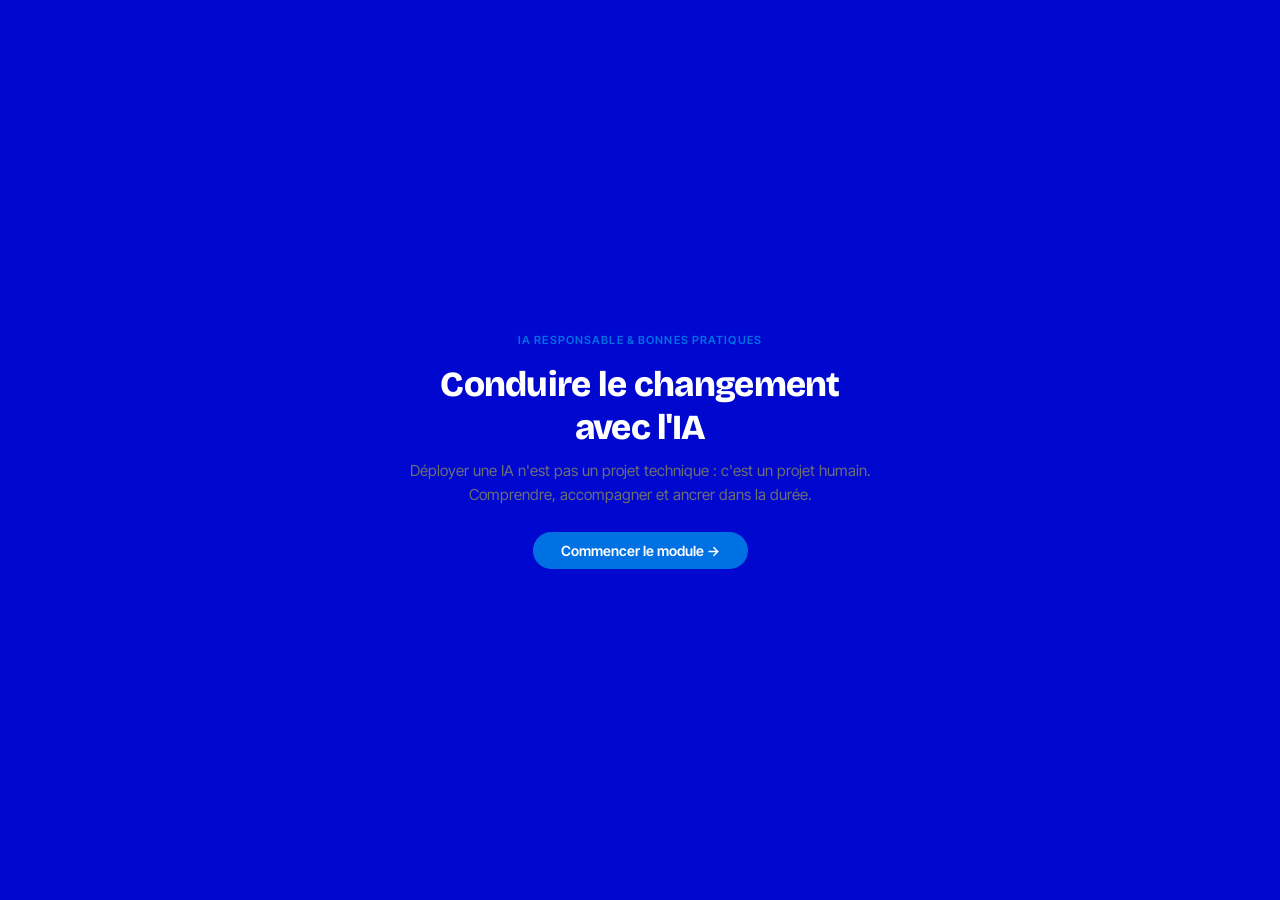
==== changement/index.html @ 63dcf9ad "feat: scénarios interactifs étape 4 dans les 9 modules" ====
<!DOCTYPE html>
<html lang="fr"><head><meta charset="UTF-8"><meta name="viewport" content="width=device-width,initial-scale=1.0">
<title>Conduite du changement — IA Responsable</title>
<link rel="stylesheet" href="css/style.css">
<link rel="stylesheet" href="../_shared/scenario.css">
<link href="https://fonts.googleapis.com/css2?family=Bricolage+Grotesque:wght@400;500;600;700;800&family=Inter+Tight:wght@300;400;500;600;700&display=swap" rel="stylesheet">
</head><body>
<div class="cover-page" id="coverPage" style="background:#0008CF">

  <div class="cover-content" style="color:#fff">
    <div class="cover-subtitle">IA Responsable &amp; Bonnes Pratiques</div>
    <h1>Conduire le changement avec l'IA</h1>
    <p>Déployer une IA n'est pas un projet technique : c'est un projet humain. Comprendre, accompagner et ancrer dans la durée.</p>
    <button class="cover-start-btn" id="coverStartBtn">Commencer le module &#8594;</button>
  </div>
</div>
<div class="course-layout">
<aside class="sidebar" role="navigation" style="display:none"></aside>
<main class="main-content">
<div class="step-container active" id="step-0">
  <div class="step-hero">
    <div class="step-number">Étape 1 sur 7</div>
    <h2>Introduction</h2>
    <p class="hero-subtitle">70 % des projets de transformation échouent à cause du facteur humain, pas de l'outil. L'IA n'échappe pas à la règle.</p>
  </div>
<div class="content-section" style="text-align:center"><div class="video-intro animate-in"><video controls playsinline style="max-width:100%;width:100%;border-radius:14px"><source src="intro.mp4" type="video/mp4"></video></div></div>
<div class="content-section">

  </div>
</div>
<div class="step-container" id="step-1">
  <div class="step-hero">
    <div class="step-number">Étape 2 sur 7</div>
    <h2>Impact d'un changement mal accompagné</h2>
    <p class="hero-subtitle">Sur l'adoption, l'engagement et le retour sur investissement.</p>
  </div>
<div class="content-section">
  <div class="animate-in"><p>Avant de déployer un outil d'IA dans une organisation, il est essentiel de comprendre les risques liés à un accompagnement insuffisant.</p></div>
  <div class="animate-in"><p>Ces risques, souvent invisibles au démarrage, ont des <strong>conséquences concrètes</strong> sur trois dimensions :</p>
  <ol>
    <li><strong>Résistance</strong> &rarr; Les équipes perçoivent l'IA comme une menace pour leur métier et adoptent un refus passif.</li>
    <li><strong>Change fatigue</strong> &rarr; Après plusieurs transformations successives, l'engagement chute et le cynisme s'installe.</li>
    <li><strong>Adoption superficielle</strong> &rarr; L'outil est utilisé a minima, sans modifier les pratiques. Le ROI reste faible.</li>
  </ol></div>
  <div class="divider"></div>
  <div class="matching-container animate-in">
    <h4>Complétez les phrases</h4>
    <p style="font-size:.85rem;color:var(--text-muted)">Associez chaque dimension à une situation réelle observée dans le déploiement d'une IA en entreprise.</p>
    <div class="matching-grid">
      <div class="match-col match-left">
        <div class="match-item" role="button" tabindex="0" data-match="0">Résistance</div>
        <div class="match-item" role="button" tabindex="0" data-match="1">Change fatigue</div>
        <div class="match-item" role="button" tabindex="0" data-match="2">Adoption superficielle</div>
      </div>
      <div class="match-col match-right">
        <div class="match-item" role="button" tabindex="0" data-match="2">Une équipe utilise l'IA pour reformuler des e-mails, jamais pour analyser ou décider. Le ROI reste limité.</div>
        <div class="match-item" role="button" tabindex="0" data-match="0">Des techniciens à forte identité métier refusent silencieusement l'outil, qu'ils perçoivent comme une remise en cause de leur expertise.</div>
        <div class="match-item" role="button" tabindex="0" data-match="1">Après la réforme, le Covid et trois réorganisations, les agents accueillent le projet par « encore un truc, on verra dans six mois ».</div>
      </div>
    </div>
    <div class="dnd-feedback"></div>
  </div>


</div></div>
<div class="step-container" id="step-2">
  <div class="step-hero">
    <div class="step-number">Étape 3 sur 7</div>
    <h2>Le modèle ADKAR pour structurer l'accompagnement</h2>
    <p class="hero-subtitle">4 leviers pratiques pour conduire le changement et ancrer les usages de l'IA dans la durée.</p>
  </div>
<div class="content-section">
    <div class="flip-cards-grid animate-in">
      <div class="flip-card"><div class="flip-card-inner"><div class="flip-card-front"><h4>Awareness</h4><span class="flip-hint">Cliquez pour découvrir</span></div><div class="flip-card-back"><p>Expliquer le « pourquoi » avant le « comment ». Les équipes doivent comprendre la raison stratégique du déploiement et ce qui ne changera pas. Sans cette clarification, l'IA est perçue comme une menace.</p><span class="flip-hint">Cliquez pour fermer</span></div></div></div>
      <div class="flip-card"><div class="flip-card-inner"><div class="flip-card-front"><h4>Desire</h4><span class="flip-hint">Cliquez pour découvrir</span></div><div class="flip-card-back"><p>Créer l'envie en montrant les bénéfices individuels concrets par métier : gain de temps, aide au diagnostic, simplification documentaire. Sans envie, les agents contournent l'outil.</p><span class="flip-hint">Cliquez pour fermer</span></div></div></div>
      <div class="flip-card"><div class="flip-card-inner"><div class="flip-card-front"><h4>Knowledge</h4><span class="flip-hint">Cliquez pour découvrir</span></div><div class="flip-card-back"><p>Former aux bonnes pratiques de prompting, à la lecture critique des résultats et à la détection des hallucinations. Sans savoir-faire, les premiers résultats médiocres discréditent le projet.</p><span class="flip-hint">Cliquez pour fermer</span></div></div></div>
      <div class="flip-card"><div class="flip-card-inner"><div class="flip-card-front"><h4>Ability &amp; Reinforcement</h4><span class="flip-hint">Cliquez pour découvrir</span></div><div class="flip-card-back"><p>Passer de la formation à la pratique avec un support de proximité et un droit à l'erreur explicite. Puis ancrer les usages par des rituels de partage et la célébration des réussites. Sans renforcement, les anciens réflexes reviennent en quelques semaines.</p><span class="flip-hint">Cliquez pour fermer</span></div></div></div>
    </div>
<div class="animate-in"><div class="highlight-box"><strong>Conduire le changement ne demande pas d'expertise technique, mais une démarche structurée par quelques bonnes pratiques comme celles du modèle ADKAR.</strong></div></div>
</div></div>
<div class="step-container" id="step-3">
  <div class="step-hero">
    <div class="step-number">Étape 4 sur 7</div>
    <h2>Scénario : déployer un outil dans son équipe</h2>
    <p class="hero-subtitle">Six semaines après le lancement, l'usage chute. Que faites-vous ?</p>
  </div>
  <div class="content-section">
    <div class="scenario" data-scenario>
      <div class="scenario-context">
        <div class="scenario-persona-photo" style="background-image:url('../_shared/img/Karim.jpg')"></div>
        <div>
          <div class="scenario-persona-meta">Karim · Responsable d'équipe</div>
          <p>Six semaines après le déploiement d'un assistant IA dans votre équipe, le taux d'usage a chuté à 20 %. La formation initiale a bien eu lieu. Plusieurs collaborateurs disent « l'outil ne sert pas à mon métier ».</p>
        </div>
      </div>
      <p class="scenario-prompt">Quelle est votre première action ?</p>
      <div class="scenario-choices">
        <button type="button" class="scenario-choice" data-correct="false" data-feedback="<strong>Pas suffisant.</strong> Refaire la même formation alors qu'elle a déjà eu lieu ne résoudra rien. Le problème n'est pas la connaissance technique mais le sens : « à quoi ça me sert dans mon métier ? »."><span class="scenario-choice-letter">A</span><span>Reprogrammer une session de formation technique sur l'outil.</span></button>
        <button type="button" class="scenario-choice" data-correct="true" data-feedback="<strong>Bonne réponse.</strong> Quand l'usage chute après une formation, c'est rarement la « Knowledge » qui manque (modèle ADKAR), c'est le « Desire ». Aller chercher 3 cas d'usage très concrets et les rendre visibles est la meilleure façon de relancer l'envie."><span class="scenario-choice-letter">B</span><span>Identifier 3 cas d'usage concrets dans le quotidien de l'équipe et les partager comme exemples vécus.</span></button>
        <button type="button" class="scenario-choice" data-correct="false" data-feedback="<strong>Contre-productif.</strong> Imposer l'usage par injonction sans avoir traité la cause crée de la résistance. La conduite du changement passe par la conviction, pas par la contrainte."><span class="scenario-choice-letter">C</span><span>Imposer un usage minimum hebdomadaire et suivre les statistiques.</span></button>
      </div>
      <div class="scenario-feedback"></div>
    </div>
  </div>
</div>
<div class="step-container" id="step-4"><div class="step-hero"><div class="step-number">Étape 5 sur 7</div><h2>Quiz</h2><p class="hero-subtitle">Testez vos connaissances.</p></div><div class="content-section"><div class="quiz-container"><div class="quiz-score-bar animate-in"><span class="score-label">Score</span><div class="score-track"><div class="score-fill" style="width:0%"></div></div><span class="score-value" id="quizScoreVal">0%</span></div><div class="quiz-question animate-in"><div class="quiz-timer"><span>&#9201;</span><div class="quiz-timer-bar"><div class="quiz-timer-fill"></div></div></div><div class="question-number">Question 1 / 2</div><h4>Dans le modèle ADKAR, quel est le point de rupture le plus fréquent lors du déploiement d'une IA en entreprise ?</h4><div class="quiz-options"><div class="quiz-option" role="button" tabindex="0" data-correct="false"><span class="option-letter">A</span><span>Awareness — les équipes ne savent pas que l'outil existe</span></div><div class="quiz-option" role="button" tabindex="0" data-correct="true"><span class="option-letter">B</span><span>Desire — les équipes comprennent mais ne veulent pas changer</span></div><div class="quiz-option" role="button" tabindex="0" data-correct="false"><span class="option-letter">C</span><span>Knowledge — les équipes manquent de formation technique</span></div></div><button class="quiz-validate-btn" disabled>Valider</button><div class="quiz-feedback" data-correct-text="Exact. Les organisations communiquent souvent sur l'existence de l'outil mais échouent à créer l'envie individuelle." data-incorrect-text="La bonne réponse est Desire. Les équipes comprennent le projet mais ne voient pas de bénéfice personnel à changer."></div></div><div class="quiz-question animate-in"><div class="quiz-timer"><span>&#9201;</span><div class="quiz-timer-bar"><div class="quiz-timer-fill"></div></div></div><div class="question-number">Question 2 / 2</div><h4>Une organisation a vécu plusieurs transformations majeures en peu d'années. Quel phénomène doit-elle anticiper en priorité avant de déployer l'IA ?</h4><div class="quiz-options"><div class="quiz-option" role="button" tabindex="0" data-correct="false"><span class="option-letter">A</span><span>L'effet de halo — les succès passés faciliteront l'adoption</span></div><div class="quiz-option" role="button" tabindex="0" data-correct="true"><span class="option-letter">B</span><span>La change fatigue — l'engagement sera plus faible que prévu</span></div><div class="quiz-option" role="button" tabindex="0" data-correct="false"><span class="option-letter">C</span><span>Le biais de confirmation — les équipes ne verront que les défauts de l'IA</span></div></div><button class="quiz-validate-btn" disabled>Valider</button><div class="quiz-feedback" data-correct-text="Exact. Les études montrent une baisse d'engagement de 38 % après 3+ transformations." data-incorrect-text="Réponse B. La change fatigue installe un cynisme défensif qui rend chaque projet suivant plus difficile."></div></div><div class="quiz-retry-msg" style="display:none"><p>Score insuffisant.</p><button class="quiz-retry-btn quiz-validate-btn">Revoir</button></div></div></div></div><div class="step-container" id="step-5"><div class="step-hero"><div class="step-number">Étape 6 sur 7</div><h2>Synthèse</h2><p class="hero-subtitle">Ce que vous avez appris.</p></div><div class="content-section"><div class="animate-in"><div class="progress-circle-wrap"><div class="progress-circle"><svg width="180" height="180" viewBox="0 0 180 180"><circle class="bg" cx="90" cy="90" r="78"/><circle class="fg-stroke" cx="90" cy="90" r="78" stroke-dasharray="490.09" stroke-dashoffset="490.09"/></svg><div class="circle-text">—</div></div></div></div><div class="animate-in"><div class="highlight-box"><strong>Félicitations &#127881; ! Vous avez exploré les leviers d'une conduite du changement réussie autour de l'IA et les pièges les plus fréquents à éviter.</strong></div></div><div class="animate-in"><h3>Vous avez appris à :</h3><ol class="numbered-list"><li><span><strong>Identifier les principaux risques</strong> liés à un déploiement IA mal accompagné : résistance silencieuse, change fatigue post-transformations, adoption superficielle qui plafonne le ROI.</span></li><li><span><strong>Mobiliser le modèle ADKAR</strong> (Awareness, Desire, Knowledge, Ability, Reinforcement) pour structurer l'accompagnement et traiter chaque point de rupture spécifique.</span></li><li><span><strong>Distinguer les niveaux de changement</strong> — adoption, adaptation, transformation — et comprendre pourquoi rester au stade de l'adoption limite mécaniquement la valeur générée par l'IA.</span></li></ol></div><div class="animate-in"><p>Ces leviers vous permettent de déployer l'IA de manière <strong>plus durable, plus inclusive et mieux ancrée</strong> dans les pratiques quotidiennes, tout en réduisant les risques d'échec liés au facteur humain.</p></div></div></div><div class="step-container" id="step-6"><div class="step-hero"><div class="step-number">Étape 7 sur 7</div><h2>Félicitations !</h2><p class="hero-subtitle">Module terminé.</p></div><div class="step-celebration"><div class="celebration-grid" id="celebGrid"></div><div class="celebration-content"><div class="badge-icon">&#9878;</div><h2>Félicitations !</h2><p>Vous avez terminé le module <strong>Conduite du changement</strong></p><p class="celebration-sub">Appliquez ces bonnes pratiques au quotidien.</p><div class="badge-message"></div></div></div></div><div class="step-navigation"><div class="nav-progress"><div class="progress-bar-bg"><div class="progress-bar-fill"></div></div></div><div class="nav-row"><button class="nav-btn" id="prevBtn" disabled>&#9650;</button><div class="breadcrumb" id="breadcrumb"><span class="breadcrumb-item"><span class="breadcrumb-link active" data-step="0"><span class="step-num">1</span></span></span><span class="breadcrumb-item"><span class="breadcrumb-link" data-step="1"><span class="step-num">2</span></span></span><span class="breadcrumb-item"><span class="breadcrumb-link" data-step="2"><span class="step-num">3</span></span></span><span class="breadcrumb-item"><span class="breadcrumb-link" data-step="3"><span class="step-num">4</span></span></span><span class="breadcrumb-item"><span class="breadcrumb-link" data-step="4"><span class="step-num">5</span></span></span><span class="breadcrumb-item"><span class="breadcrumb-link" data-step="5"><span class="step-num">6</span></span></span><span class="breadcrumb-item"><span class="breadcrumb-link" data-step="6"><span class="step-num">7</span></span></span></div><button class="nav-btn primary" id="nextBtn">&#9660;</button></div></div></main></div><script src="js/scorm.js"></script><script src="js/app.js"></script><script src="../_shared/scenario.js"></script></body></html>
---- changement/css/style.css ----
:root{--brand:#0071e3;--brand-hover:#0077ED;--brand-light:rgba(0,113,227,0.04);--text-primary:#1d1d1f;--text-secondary:#6e6e73;--text-muted:#86868b;--bg:#f5f5f7;--bg-white:#fbfbfd;--border:rgba(0,0,0,0.06);--glass:rgba(255,255,255,0.7);--blur:24px;--success:#34c759;--warning:#ff9f0a;--danger:#ff3b30;--r:14px;--rs:10px;--pill:980px;--tr:0.35s ease}
*,*::before,*::after{box-sizing:border-box;margin:0;padding:0}
html{scroll-behavior:smooth}
body{font-family:"Inter Tight",-apple-system,system-ui,sans-serif;background:var(--bg-white);color:var(--text-primary);line-height:1.7;font-size:15px;-webkit-font-smoothing:antialiased}
h1,h2,h3,h4{font-family:"Bricolage Grotesque",system-ui,sans-serif;line-height:1.2;letter-spacing:-0.02em}
@keyframes fadeIn{from{opacity:0;transform:translateY(8px)}to{opacity:1;transform:translateY(0)}}
@keyframes conic-spin{to{transform:rotate(360deg)}}
@keyframes shimmer{0%{background-position:200% 0}100%{background-position:-200% 0}}
@keyframes bounce-down{0%,100%{transform:translateY(0)}50%{transform:translateY(6px)}}
@keyframes pixel-fade{0%{opacity:0}30%{opacity:.8}100%{opacity:0}}
@keyframes shake{25%{transform:translateX(-4px)}75%{transform:translateX(4px)}}

/* COVER */
.cover-page{position:fixed;inset:0;z-index:9999;display:flex;align-items:center;justify-content:center;background:var(--bg-white);transition:opacity .5s ease}
.cover-grid{position:absolute;inset:0;display:grid;gap:1px;pointer-events:none}
.cover-grid .pixel{border:.5px solid var(--border);pointer-events:auto;transition:background .3s,opacity .5s}
.cover-content{position:relative;z-index:20;text-align:center;max-width:560px;padding:40px}
.cover-subtitle{font-size:.7rem;text-transform:uppercase;letter-spacing:.1em;color:var(--brand);font-weight:600;margin-bottom:14px}
.cover-content h1{font-size:2.2rem;font-weight:800;margin-bottom:10px}
.cover-content p{font-size:.95rem;color:var(--text-secondary);margin-bottom:24px;line-height:1.6}
.cover-start-btn,.step-next-btn,.quiz-validate-btn,.nav-btn.primary,.dnd-check-btn{display:inline-flex;align-items:center;gap:6px;padding:10px 28px;background:var(--brand);color:#fff;border:none;border-radius:var(--pill);font-size:.88rem;font-weight:600;cursor:pointer;transition:all var(--tr);position:relative;overflow:hidden;font-family:"Inter Tight",sans-serif}
.cover-start-btn:hover,.step-next-btn:hover,.quiz-validate-btn:hover,.nav-btn.primary:hover{background:var(--brand-hover);transform:translateY(-1px);box-shadow:0 6px 20px rgba(0,113,227,.2)}
.cover-start-btn::before,.step-next-btn::before,.nav-btn.primary::before{content:"";position:absolute;top:-150%;left:0;right:0;height:400%;background:conic-gradient(transparent 200deg,rgba(255,255,255,.4));animation:conic-spin 4s linear infinite;z-index:-2}
.cover-start-btn::after,.step-next-btn::after,.nav-btn.primary::after{content:"";position:absolute;inset:1.5px;background:var(--brand);border-radius:var(--pill);z-index:-1}
.cover-start-btn:hover::after,.step-next-btn:hover::after,.nav-btn.primary:hover::after{background:var(--brand-hover)}
.quiz-validate-btn:disabled,.dnd-check-btn:disabled{opacity:.3;cursor:not-allowed;transform:none}

/* SIDEBAR NAV */
.step-navigation{position:fixed;top:0;left:0;bottom:0;width:64px;z-index:500;background:var(--glass);backdrop-filter:saturate(180%) blur(var(--blur));-webkit-backdrop-filter:saturate(180%) blur(var(--blur));border-right:.5px solid var(--border);display:flex;flex-direction:column;align-items:center}
.nav-progress{width:3px;flex:0 0 auto;background:rgba(0,0,0,.03);margin:0 auto}
.nav-progress .progress-bar-bg{width:3px;height:100%;background:transparent;overflow:hidden}
.nav-progress .progress-bar-fill,.progress-bar-fill{width:100%;background:linear-gradient(180deg,#7B2FFF,#0071e3,#5ac8fa);background-size:100% 200%;animation:shimmer 3s ease infinite;transition:height .6s ease}
.nav-row{display:flex;flex-direction:column;align-items:center;gap:12px;padding:16px 0;flex:1;justify-content:center;width:100%}
.nav-btn{display:inline-flex;align-items:center;justify-content:center;width:30px;height:30px;padding:0;border:.5px solid var(--border);background:#fff;color:var(--text-primary);border-radius:50%;font-size:.7rem;font-weight:600;cursor:pointer;transition:all var(--tr);flex-shrink:0;overflow:hidden;text-overflow:clip;white-space:nowrap}
.nav-btn:hover{border-color:var(--brand);color:var(--brand)}
.nav-btn:disabled{opacity:.3;cursor:not-allowed}
.breadcrumb{display:flex;flex-direction:column;align-items:center;gap:6px;overflow:visible;flex-shrink:0}
.breadcrumb-link{display:inline-flex;align-items:center;justify-content:center;padding:0;border-radius:50%;font-size:0;cursor:pointer;transition:all var(--tr);border:none}
.breadcrumb-link:hover .step-num{border-color:var(--brand);color:var(--brand);transform:scale(1.1)}
.breadcrumb-link .step-num{width:32px;height:32px;border-radius:50%;background:#fff;border:1.5px solid rgba(0,0,0,.1);display:inline-flex;align-items:center;justify-content:center;font-size:.72rem;font-weight:700;color:var(--text-muted);transition:all var(--tr)}
.breadcrumb-link.current .step-num{background:var(--brand);color:#fff;border-color:var(--brand);box-shadow:0 2px 8px rgba(0,113,227,.25)}
.breadcrumb-link.completed .step-num{background:var(--success);color:#fff;border-color:var(--success)}
.breadcrumb-link .step-label{display:none}
.breadcrumb-chevron{display:none}
.step-indicator{display:none}

/* MAIN CONTENT */
.sidebar{display:none}
.mobile-toggle{display:none}
.main-content{position:relative;margin:0 auto;max-width:800px;padding:20px 20px 20px 84px}
/* Slider one-step-at-a-time */
.step-container{
  display:none;flex-direction:column;justify-content:flex-start;align-items:center;
  padding:80px 20px 40px;
  opacity:0;
}
.step-container.active{
  display:flex;
  opacity:1;
  animation:slideInUp .4s ease both;
}
.step-container.slide-out{
  display:flex;
  flex-direction:column;
  justify-content:flex-start;
  align-items:center;
  position:fixed;
  top:0;left:0;right:0;bottom:0;
  z-index:600;
  pointer-events:none;
  padding:80px 20px 40px;
  background:var(--bg-white);
  animation:slideOutUp .3s ease both;
}
.step-container .step-hero{width:100%;max-width:680px}
.step-container .content-section{width:100%;max-width:680px}
@keyframes slideInUp{
  from{transform:translateY(50px);opacity:0}
  to{transform:translateY(0);opacity:1}
}
@keyframes slideOutUp{
  from{transform:translateY(0);opacity:1}
  to{transform:translateY(-50px);opacity:0}
}
.step-hero{text-align:center;padding:40px 24px 28px;border-bottom:.5px solid var(--border)}
.step-hero .step-number{font-size:.65rem;text-transform:uppercase;letter-spacing:.12em;color:var(--brand);font-weight:600;margin-bottom:6px}
.step-hero h2{font-size:1.6rem;font-weight:800;margin-bottom:8px}
.step-hero .hero-subtitle{font-size:.9rem;color:var(--text-secondary);max-width:540px;margin:0 auto;line-height:1.6}
.content-section{padding:24px 0;max-width:680px;margin:0 auto}
.content-section h3{font-size:1.15rem;font-weight:700;margin-bottom:10px}
.content-section h4{font-size:.95rem;font-weight:600;margin-bottom:6px;margin-top:18px}
.content-section p{margin-bottom:8px;color:var(--text-secondary);font-size:.87rem;line-height:1.75}
.content-section ul,.content-section ol{margin:6px 0 10px 16px}
.content-section li{margin-bottom:4px;color:var(--text-secondary);font-size:.87rem}
.content-section strong{color:var(--text-primary)}
.animate-in{opacity:0;transform:translateY(12px);transition:opacity .5s ease,transform .5s ease}
.divider{height:.5px;background:var(--border);margin:20px 0}

/* HIGHLIGHT BOX */
.highlight-box{border:.5px solid var(--border);background:#fff;padding:16px 18px;border-radius:var(--r);margin:14px 0}
.highlight-box.warning{background:rgba(255,159,10,.04);border-color:rgba(255,159,10,.1)}
.highlight-box.danger{background:rgba(255,59,48,.04);border-color:rgba(255,59,48,.1)}
.highlight-box.success{background:rgba(52,199,89,.04);border-color:rgba(52,199,89,.1)}
.highlight-box strong{display:block;margin-bottom:4px;font-size:.9rem}

/* COUNTERS */
.counter-row{display:flex;gap:10px;flex-wrap:wrap;margin:16px 0}
.counter-box{background:var(--glass);backdrop-filter:blur(16px);border-radius:var(--r);padding:20px 16px;text-align:center;flex:1;min-width:120px;position:relative;overflow:hidden}
.counter-box::before{content:"";position:absolute;inset:0;border-radius:var(--r);padding:1.5px;background:linear-gradient(90deg,var(--brand),rgba(255,255,255,.06),#5ac8fa);background-size:220% 220%;animation:shimmer 4s linear infinite;-webkit-mask:linear-gradient(#fff 0 0) content-box,linear-gradient(#fff 0 0);-webkit-mask-composite:xor;mask-composite:exclude;pointer-events:none}
.counter-num{font-family:"Bricolage Grotesque",sans-serif;font-size:1.8rem;font-weight:800;display:block;position:relative}
.counter-label{font-size:.7rem;color:var(--text-muted);margin-top:2px;font-weight:500;position:relative}

/* ACCORDION (FAQ toggle) */
.accordion{margin:14px 0;border-top:.5px solid var(--border)}
.accordion-item{border:none;border-bottom:.5px solid var(--border);background:transparent;border-radius:0;margin:0}
.accordion-header{padding:14px 0;cursor:pointer;display:flex;align-items:center;justify-content:space-between;font-weight:600;font-size:.88rem;gap:12px}
.accordion-header .icon{font-size:1.1rem;font-weight:300;color:var(--text-muted);transition:transform .3s ease}
.accordion-item.open .accordion-header .icon{transform:rotate(45deg);color:var(--brand)}
.accordion-body{max-height:0;overflow:hidden;transition:max-height .4s ease,opacity .3s ease;opacity:0}
.accordion-item.open .accordion-body{max-height:2000px;opacity:1}
.accordion-body-inner{padding:0 0 14px;font-size:.85rem;color:var(--text-secondary);line-height:1.75}

/* FLIP CARDS */
.flip-cards-grid{display:grid;grid-template-columns:repeat(auto-fit,minmax(220px,1fr));gap:14px;margin:18px 0}
.flip-card{cursor:pointer;border-radius:var(--r);overflow:hidden;transition:transform .2s ease,box-shadow .2s ease;min-height:160px}
.flip-card:hover{transform:translateY(-2px);box-shadow:0 8px 30px rgba(0,0,0,0.08)}
.flip-card-inner{width:100%;height:100%}
.flip-card-front{background:var(--brand);color:#fff;border-radius:var(--r);display:flex;flex-direction:column;align-items:center;justify-content:center;padding:24px 20px;text-align:center;min-height:160px}
.flip-card-front h4{font-size:.95rem;font-weight:700;margin-bottom:6px;color:#fff;line-height:1.3}
.flip-card-front .flip-hint{font-size:.7rem;opacity:.7;margin-top:10px;color:#fff}
.flip-card:nth-child(2) .flip-card-front{background:#5856d6}
.flip-card:nth-child(3) .flip-card-front{background:#34c759}
.flip-card:nth-child(4) .flip-card-front{background:#ff9f0a}
.flip-card:nth-child(5) .flip-card-front{background:#ff375f}
.flip-card:nth-child(6) .flip-card-front{background:#30b0c7}
.flip-card-back{background:#fff;border:1px solid rgba(0,0,0,0.06);border-radius:var(--r);padding:22px 20px;text-align:left;cursor:pointer;display:none;min-height:160px}
.flip-card-back h4{font-size:.88rem;font-weight:700;margin-bottom:8px;color:var(--text-primary);width:100%}
.flip-card-back p{font-size:.84rem;line-height:1.7;color:var(--text-secondary)}
.flip-card-back .flip-hint{font-size:.68rem;color:var(--brand);margin-top:12px;font-weight:500}

/* TABS */
.tabs-container{margin:14px 0}
.tabs-header{display:flex;border-bottom:.5px solid var(--border);overflow-x:auto}
.tab-btn{padding:8px 14px;background:none;border:none;border-bottom:2px solid transparent;cursor:pointer;font-size:.78rem;font-weight:600;color:var(--text-muted);transition:all var(--tr);white-space:nowrap;margin-bottom:-.5px}
.tab-btn:hover{color:var(--text-primary)}
.tab-btn.active{color:var(--brand);border-bottom-color:var(--brand)}
.tab-panel{display:none;padding:14px 0;animation:fadeIn .3s ease}
.tab-panel.active{display:block}

/* DND */
.dnd-container{margin:14px 0}
.dnd-sources{display:flex;flex-wrap:wrap;gap:6px;margin:10px 0}
.dnd-item{padding:7px 12px;background:#fff;border:.5px solid var(--border);border-radius:var(--rs);cursor:grab;font-size:.82rem;font-weight:500;transition:all var(--tr);user-select:none}
.dnd-item:hover{border-color:var(--brand)}
.dnd-targets{display:grid;grid-template-columns:1fr 1fr;gap:8px;margin:10px 0}
.dnd-zone{min-height:70px;border:1px dashed var(--border);border-radius:var(--r);padding:10px;background:rgba(0,0,0,.01)}
.dnd-zone h4{font-size:.72rem;color:var(--text-muted);margin:0 0 4px;font-weight:600}
.dnd-feedback{margin-top:8px;padding:8px 12px;border-radius:var(--rs);font-size:.82rem;display:none}

/* MATCHING */
.matching-container{margin:14px 0}
.matching-grid{display:flex;gap:16px;align-items:stretch;width:100%}
.match-col{display:flex;flex-direction:column;gap:6px;flex:1;min-width:0}
.match-item{padding:8px 10px;background:#fff;border:.5px solid var(--border);border-radius:var(--rs);cursor:pointer;font-size:.8rem;transition:all var(--tr);word-break:normal;white-space:normal;line-height:1.4}
.match-item:hover{border-color:var(--brand)}
.match-item.matched{border-color:var(--success);background:rgba(52,199,89,.04)}
.match-item.wrong{border-color:var(--danger);animation:shake .3s ease}
.match-lines{display:none}
.match-line{width:1px;height:12px;background:var(--border)}

/* SCENARIO */
.scenario-container{margin:14px 0}
.scenario-card{background:#fff;border:.5px solid var(--border);border-radius:var(--r);padding:20px}
.scenario-context{color:var(--text-secondary);margin-bottom:10px;padding:10px 12px;background:var(--bg);border-radius:var(--rs);font-size:.85rem;line-height:1.7;border-left:2px solid var(--brand)}
.scenario-card h4{margin-top:0;font-size:.92rem}
.scenario-choices{display:flex;flex-direction:column;gap:5px;margin:10px 0}
.scenario-choice{padding:10px 12px;background:var(--bg);border:.5px solid var(--border);border-radius:var(--rs);cursor:pointer;font-size:.85rem;transition:all var(--tr)}
.scenario-choice:hover{border-color:var(--brand)}
.scenario-result{display:none;padding:10px 14px;border-radius:var(--rs);margin-top:10px;font-size:.85rem;line-height:1.6}

/* SLIDER */
.slider-container{margin:14px 0}
.slider-container input[type=range]{width:100%;-webkit-appearance:none;height:4px;border-radius:2px;background:rgba(0,0,0,.06);outline:none}
.slider-container input[type=range]::-webkit-slider-thumb{-webkit-appearance:none;width:18px;height:18px;border-radius:50%;background:#fff;cursor:pointer;box-shadow:0 1px 3px rgba(0,0,0,.15),0 0 0 1px rgba(0,0,0,.04)}
.slider-labels{display:flex;justify-content:space-between;font-size:.65rem;color:var(--text-muted);margin-top:2px}
.slider-value{text-align:center;font-size:1rem;font-weight:700;margin:4px 0}

/* QUIZ */
.quiz-container{margin:16px 0}
.quiz-question{background:#fff;border:.5px solid var(--border);border-radius:var(--r);padding:20px;margin-bottom:12px}
.quiz-question h4{font-size:.92rem;font-weight:700;margin:0 0 10px}
.quiz-question .question-number{font-size:.62rem;text-transform:uppercase;letter-spacing:.08em;color:var(--brand);font-weight:600;margin-bottom:4px}
.quiz-options{display:flex;flex-direction:column;gap:5px}
.quiz-option{display:flex;align-items:center;gap:8px;padding:9px 12px;background:var(--bg);border:.5px solid var(--border);border-radius:var(--rs);cursor:pointer;font-size:.85rem;transition:all var(--tr)}
.quiz-option:hover{border-color:var(--brand)}
.option-letter{width:24px;height:24px;border-radius:50%;background:rgba(0,0,0,.04);display:flex;align-items:center;justify-content:center;font-weight:700;font-size:.7rem;flex-shrink:0;color:var(--text-muted)}
.quiz-feedback{display:none;margin-top:8px;padding:8px 12px;border-radius:var(--rs);font-size:.82rem;line-height:1.6}
.quiz-timer{display:flex;align-items:center;gap:6px;margin-bottom:6px;font-size:.7rem;color:var(--text-muted)}
.quiz-timer-bar{flex:1;height:2px;background:rgba(0,0,0,.04);border-radius:1px;overflow:hidden}
.quiz-timer-fill{height:100%;background:var(--brand);transition:width .1s linear}
.quiz-score-bar{margin:14px 0;padding:10px 14px;background:#fff;border:.5px solid var(--border);border-radius:var(--rs);display:flex;align-items:center;gap:10px}
.quiz-score-bar .score-label{font-size:.78rem;font-weight:600;white-space:nowrap}
.quiz-score-bar .score-track{flex:1;height:6px;background:rgba(0,0,0,.04);border-radius:3px;overflow:hidden}
.quiz-score-bar .score-fill{height:100%;background:var(--success);border-radius:3px;transition:width .4s ease}
.quiz-score-bar .score-value{font-size:.88rem;font-weight:700;min-width:30px;text-align:right}
.quiz-retry-msg{margin-top:12px;padding:12px 16px;background:rgba(255,59,48,.04);border:.5px solid rgba(255,59,48,.1);border-radius:var(--rs);text-align:center;font-size:.85rem}

/* VF, REVEAL, BLANKS, DEBATE, CHECKLIST */
.vf-container{margin:14px 0}
.vf-item{display:flex;align-items:center;justify-content:space-between;padding:10px 12px;background:#fff;border:.5px solid var(--border);border-radius:var(--rs);margin-bottom:5px;font-size:.85rem;transition:all var(--tr)}
.vf-item.answered{pointer-events:none}
.vf-btns{display:flex;gap:5px;flex-shrink:0}
.vf-btn{padding:4px 12px;border:.5px solid var(--border);border-radius:var(--pill);cursor:pointer;font-size:.75rem;font-weight:600;background:#fff;transition:all var(--tr)}
.vf-btn:hover{border-color:var(--brand)}
.vf-feedback{font-size:.72rem;margin-top:4px;padding:5px 8px;border-radius:var(--rs);display:none}
.vf-item.answered .vf-feedback{display:block}
.reveal-grid{display:grid;grid-template-columns:repeat(auto-fit,minmax(160px,1fr));gap:8px;margin:14px 0}
.reveal-card{background:var(--bg);border:.5px solid var(--border);border-radius:var(--r);padding:16px;cursor:pointer;text-align:center;min-height:90px;display:flex;align-items:center;justify-content:center;transition:all var(--tr);font-weight:600;font-size:.85rem}
.reveal-card:hover{border-color:var(--brand);transform:translateY(-1px)}
.reveal-card.revealed{background:#fff;font-weight:400;font-size:.8rem;text-align:left;cursor:default;border-color:var(--success)}
.reveal-card .reveal-label{font-size:.6rem;color:var(--text-muted);display:block;margin-top:4px}
.reveal-card.revealed .reveal-label{display:none}
.blanks-container{margin:14px 0}
.blanks-sentence{font-size:.9rem;line-height:2;padding:12px 14px;background:#fff;border:.5px solid var(--border);border-radius:var(--rs);margin-bottom:8px}
.blank-slot{display:inline-block;min-width:90px;border-bottom:1.5px dashed var(--brand);padding:1px 4px;margin:0 2px;font-weight:600;color:var(--brand);cursor:pointer}
.blank-options{display:flex;flex-wrap:wrap;gap:5px;margin-top:6px}
.blank-option{padding:4px 10px;background:#fff;border:.5px solid var(--border);border-radius:var(--pill);cursor:pointer;font-size:.8rem;transition:all var(--tr)}
.blank-option:hover{border-color:var(--brand)}
.blank-option.used{opacity:.2;pointer-events:none}
.debate-container{margin:14px 0}
.debate-question{font-size:.95rem;font-weight:600;margin-bottom:10px}
.debate-sides{display:grid;grid-template-columns:1fr 1fr;gap:8px}
.debate-side{padding:14px;background:#fff;border:.5px solid var(--border);border-radius:var(--r);cursor:pointer;text-align:center;transition:all var(--tr)}
.debate-side:hover{border-color:var(--brand);transform:translateY(-1px)}
.debate-side h4{margin:0 0 4px;font-size:.88rem}
.debate-side p{font-size:.78rem;color:var(--text-secondary);margin:0}
.debate-reveal{display:none;margin-top:10px;padding:12px;background:#fff;border:.5px solid var(--border);border-radius:var(--r);animation:fadeIn .3s ease}
.debate-reveal h4{font-size:.88rem;margin:0 0 4px;color:var(--brand)}
.checklist-container{margin:14px 0}
.checklist-item{display:flex;align-items:flex-start;gap:8px;padding:9px 12px;background:#fff;border:.5px solid var(--border);border-radius:var(--rs);margin-bottom:4px;cursor:pointer;font-size:.85rem;transition:all var(--tr)}
.checklist-item:hover{border-color:var(--brand)}
.checklist-item.checked{border-color:var(--success);background:rgba(52,199,89,.04)}
.checklist-check{width:18px;height:18px;border-radius:4px;border:1.5px solid var(--border);display:flex;align-items:center;justify-content:center;flex-shrink:0;font-size:.65rem;color:transparent;transition:all var(--tr)}
.checklist-item.checked .checklist-check{background:var(--success);border-color:var(--success);color:#fff}
.checklist-progress{margin-top:6px;font-size:.72rem;color:var(--text-muted);font-weight:500}

/* PROGRESS CIRCLE */
.progress-circle-wrap{display:flex;justify-content:center;margin:28px 0}
.progress-circle{width:180px;height:180px;position:relative;display:flex;align-items:center;justify-content:center}
.progress-circle svg{display:block;transform:rotate(-90deg)}
.progress-circle .bg{fill:none;stroke:rgba(0,0,0,.06);stroke-width:8}
.progress-circle .fg-stroke{fill:none;stroke:var(--brand);stroke-width:8;stroke-linecap:round;transition:stroke-dashoffset 1.2s ease}
.progress-circle .circle-text{position:absolute;inset:0;display:flex;align-items:center;justify-content:center;font-size:2rem;font-weight:800;color:var(--text-primary);letter-spacing:-0.02em}

/* BADGE */
.badge-container{text-align:center;padding:28px 20px}
.badge-icon{width:90px;height:90px;border-radius:50%;background:linear-gradient(135deg,var(--brand),#5ac8fa);color:#fff;font-size:2.2rem;display:flex;align-items:center;justify-content:center;margin:0 auto 14px;animation:fadeIn .5s ease}
.badge-container h2{font-size:1.3rem;margin-bottom:6px}
.badge-container p{color:var(--text-secondary);font-size:.88rem;max-width:380px;margin:0 auto}
.badge-message{margin-top:10px;padding:8px 14px;border-radius:var(--pill);font-size:.8rem;display:inline-block}

/* UTILS */
.two-columns{display:grid;grid-template-columns:1fr 1fr;gap:12px;margin:14px 0}
.column-card{background:#fff;border:.5px solid var(--border);border-radius:var(--r);padding:16px}
.column-card h4{margin-top:0}
.numbered-list{counter-reset:item;list-style:none;padding:0;margin:0}
.numbered-list li{counter-increment:item;display:flex;align-items:flex-start;gap:8px;margin-bottom:8px}
.numbered-list li::before{content:counter(item);width:20px;height:20px;border-radius:50%;background:var(--brand);color:#fff;display:flex;align-items:center;justify-content:center;font-weight:700;font-size:.68rem;flex-shrink:0;margin-top:2px}
.step-next-cta{text-align:center;padding:32px 20px 24px;margin-top:20px;border-top:.5px solid var(--border)}
.step-next-cta p{font-size:.75rem;color:var(--text-muted);margin-bottom:10px}
.step-next-btn .arrow{display:inline-block;transition:transform .3s ease}
.step-next-btn:hover .arrow{transform:translateX(4px)}
.scroll-hint{position:fixed;bottom:20px;left:50%;transform:translateX(-50%);z-index:400;display:flex;flex-direction:column;align-items:center;gap:3px;opacity:.5;transition:opacity .3s ease;pointer-events:none}
.scroll-hint.hidden{opacity:0}
.scroll-hint span{font-size:.65rem;color:var(--text-muted);font-weight:500}
.scroll-arrow{width:24px;height:24px;border:1px solid var(--border);border-radius:50%;display:flex;align-items:center;justify-content:center;background:var(--glass);animation:bounce-down 1.5s ease infinite}
.scroll-arrow::after{content:"";width:6px;height:6px;border-right:1px solid var(--text-muted);border-bottom:1px solid var(--text-muted);transform:rotate(45deg) translateY(-2px)}

/* RESPONSIVE */
@media(max-width:768px){
.main-content{padding:12px 12px 12px 62px}
.step-navigation{width:50px}
.nav-row{padding:8px 0;gap:8px}
.breadcrumb-link .step-num{width:26px;height:26px;font-size:.6rem}
.main-content{padding:12px 12px 12px 62px}
.step-hero{padding:28px 16px 20px}
.step-hero h2{font-size:1.2rem}
.content-section{padding:16px 0}
.two-columns,.dnd-targets,.debate-sides{grid-template-columns:1fr}
.flip-cards-grid{grid-template-columns:1fr}
.counter-row{flex-direction:column}
.matching-grid{flex-direction:column}
.match-col{width:100%}
}

/* COHESIVE COLOR SYSTEM */

.counter-box:nth-child(2) .counter-num{color:#5856d6}
.counter-box:nth-child(3) .counter-num{color:#34c759}

/* COMPLETION PAGE */
.completion-page{position:fixed;inset:0;z-index:9998;display:flex;align-items:center;justify-content:center;background:var(--bg-white);animation:fadeIn .6s ease}
.completion-page .cover-content h1{font-size:2.4rem;background:linear-gradient(135deg,var(--brand),#5ac8fa,#34c759);-webkit-background-clip:text;-webkit-text-fill-color:transparent;background-clip:text;margin-bottom:12px}
.completion-page .badge-icon{width:100px;height:100px;border-radius:50%;background:linear-gradient(135deg,var(--brand),#5ac8fa);color:#fff;font-size:2.4rem;display:flex;align-items:center;justify-content:center;animation:fadeIn .8s ease;box-shadow:0 12px 40px rgba(0,113,227,.15)}

/* LOCKED NEXT BUTTON */
.nav-btn.primary[disabled]{opacity:.3;cursor:not-allowed;transform:none;box-shadow:none}
.nav-btn.primary[disabled]::before{animation:none}
.step-next-btn[disabled]{opacity:.3;cursor:not-allowed;transform:none;box-shadow:none}
.step-next-btn[disabled]::before{animation:none}

/* NEXT STEP CTA - more enticing */
.step-next-cta {
  text-align: center;
  padding: 36px 20px 28px;
  margin-top: 24px;
  border-top: .5px solid var(--border);
  background: linear-gradient(180deg, transparent 0%, rgba(0,113,227,0.02) 100%);
}
.step-next-cta .next-teaser {
  font-size: .78rem;
  color: var(--text-muted);
  margin-bottom: 6px;
  font-weight: 500;
}
.step-next-cta .next-title {
  font-size: 1.1rem;
  font-weight: 700;
  color: var(--text-primary);
  margin-bottom: 14px;
  font-family: "Bricolage Grotesque", sans-serif;
}
.step-next-cta .next-preview {
  font-size: .8rem;
  color: var(--text-secondary);
  margin-bottom: 18px;
  max-width: 400px;
  margin-left: auto;
  margin-right: auto;
  line-height: 1.5;
}
.step-next-btn {
  padding: 12px 32px;
  font-size: .92rem;
  animation: pulse-glow 2s ease-in-out infinite;
}
@keyframes pulse-glow {
  0%, 100% { box-shadow: 0 4px 16px rgba(0,113,227,0.15); }
  50% { box-shadow: 0 8px 32px rgba(0,113,227,0.3); }
}
.step-next-btn:disabled { animation: none; }
.step-next-btn .arrow {
  display: inline-block;
  animation: nudge-right 1.5s ease-in-out infinite;
}
@keyframes nudge-right {
  0%, 100% { transform: translateX(0); }
  50% { transform: translateX(5px); }
}

/* CELEBRATION STEP (step 8) */
.step-celebration {
  position: relative;
  min-height: 80vh;
  display: flex;
  align-items: center;
  justify-content: center;
  overflow: hidden;
}
.celebration-grid {
  position: absolute;
  inset: 0;
  display: grid;
  gap: 1px;
  pointer-events: none;
}
.celebration-grid .pixel {
  border: .5px solid var(--border);
  pointer-events: auto;
  transition: background .3s, opacity .5s;
}
.celebration-content {
  position: relative;
  z-index: 10;
  text-align: center;
  max-width: 500px;
  padding: 40px 20px;
}
.celebration-content .badge-icon {
  width: 100px;
  height: 100px;
  border-radius: 50%;
  background: linear-gradient(135deg, var(--brand), #5ac8fa);
  color: #fff;
  font-size: 2.4rem;
  display: flex;
  align-items: center;
  justify-content: center;
  margin: 0 auto 20px;
  box-shadow: 0 12px 40px rgba(0,113,227,.15);
}
.celebration-content h2 {
  font-size: 2rem;
  font-weight: 800;
  background: linear-gradient(135deg, var(--brand), #5ac8fa, #34c759);
  -webkit-background-clip: text;
  -webkit-text-fill-color: transparent;
  background-clip: text;
  margin-bottom: 10px;
}
.celebration-content p {
  color: var(--text-secondary);
  font-size: .95rem;
  line-height: 1.6;
  margin-bottom: 6px;
}
.celebration-sub {
  font-size: .85rem !important;
  color: var(--text-muted) !important;
  max-width: 400px;
  margin: 8px auto 0 !important;
}



/* DND Reset button */
.dnd-check-btn + .quiz-validate-btn { background: #86868b !important; }
.dnd-check-btn + .quiz-validate-btn::before { display: none; }
.dnd-check-btn + .quiz-validate-btn::after { background: #86868b !important; }
.dnd-check-btn + .quiz-validate-btn:hover { background: #6e6e73 !important; }
.dnd-check-btn + .quiz-validate-btn:hover::after { background: #6e6e73 !important; }

/* MATCHING ARROWS */
.matching-container { position: relative; }
.matching-container svg.match-arrows {
  position: absolute;
  top: 0; left: 0;
  width: 100%; height: 100%;
  pointer-events: none;
  z-index: 5;
}
.match-arrow-line {
  stroke: var(--success);
  stroke-width: 2;
  stroke-linecap: round;
  fill: none;
  opacity: 0;
  transition: opacity 0.4s ease;
}
.match-arrow-line.visible {
  opacity: 1;
}
/* Matched items get a subtle dot indicator */
.match-item.matched::after {
  content: '✓';
  position: absolute;
  right: 8px; top: 50%;
  transform: translateY(-50%);
  color: var(--success);
  font-size: 0.75rem;
  font-weight: 700;
}
.match-item { position: relative; }
/* Hide the static match-lines divs */
.match-lines { display: none !important; }

/* VIDEO INTRO */
.video-intro {
  margin: 16px auto;
  max-width: 540px;
  border-radius: 10px;
  overflow: hidden;
  border: .5px solid var(--border);
}
.video-intro video {
  width: 100%;
  display: block;
}
---- _shared/scenario.css ----
/* =========================================================================
   SCENARIO.CSS — Composant scénario interactif (étape 4)
   Compatible avec le design system des modules SCORM existant
   ========================================================================= */

.scenario {
  max-width: 680px;
  margin: 24px auto 0;
  padding: 0;
  width: 100%;
}

.scenario-context {
  display: grid;
  grid-template-columns: 88px 1fr;
  gap: 20px;
  align-items: flex-start;
  padding: 24px;
  background: #fff;
  border: .5px solid var(--border);
  border-radius: var(--r);
  margin-bottom: 28px;
  text-align: left;
}

.scenario-persona-photo {
  width: 88px;
  height: 88px;
  border-radius: 50%;
  background-size: cover;
  background-position: center;
  border: 2px solid var(--brand);
  flex-shrink: 0;
}

.scenario-persona-meta {
  font-size: .72rem;
  text-transform: uppercase;
  letter-spacing: .08em;
  color: var(--brand);
  font-weight: 600;
  margin-bottom: 8px;
}

.scenario-context p {
  font-size: .92rem;
  line-height: 1.65;
  color: var(--text-secondary);
  margin: 0 0 8px;
}

.scenario-context p:last-child { margin-bottom: 0; }
.scenario-context strong { color: var(--text-primary); }

.scenario-prompt {
  font-size: 1rem;
  font-weight: 600;
  color: var(--text-primary);
  margin: 0 0 16px;
  text-align: left;
}

.scenario-choices {
  display: flex;
  flex-direction: column;
  gap: 10px;
  margin-bottom: 20px;
}

.scenario-choice {
  display: flex;
  align-items: flex-start;
  gap: 14px;
  padding: 14px 18px;
  background: #fff;
  border: .5px solid var(--border);
  border-radius: var(--r);
  cursor: pointer;
  font-family: inherit;
  font-size: .9rem;
  line-height: 1.55;
  text-align: left;
  color: var(--text-primary);
  transition: all var(--tr);
  width: 100%;
}

.scenario-choice:hover:not(:disabled) {
  border-color: var(--brand);
  background: var(--brand-light);
  transform: translateY(-1px);
}

.scenario-choice:disabled { cursor: default; }

.scenario-choice.correct {
  border-color: var(--success);
  background: rgba(52, 199, 89, .06);
}

.scenario-choice.incorrect {
  border-color: var(--warning);
  background: rgba(255, 159, 10, .06);
}

.scenario-choice-letter {
  display: inline-flex;
  align-items: center;
  justify-content: center;
  width: 26px;
  height: 26px;
  flex-shrink: 0;
  border: 1px solid rgba(0, 0, 0, .15);
  border-radius: 50%;
  font-family: monospace;
  font-size: .8rem;
  font-weight: 600;
  color: var(--text-muted);
  margin-top: 1px;
}

.scenario-choice.correct .scenario-choice-letter {
  background: var(--success);
  border-color: var(--success);
  color: #fff;
}

.scenario-choice.incorrect .scenario-choice-letter {
  background: var(--warning);
  border-color: var(--warning);
  color: #fff;
}

.scenario-feedback {
  display: none;
  padding: 18px 20px;
  border-radius: var(--r);
  font-size: .87rem;
  line-height: 1.65;
  margin-top: 4px;
  text-align: left;
}

.scenario-feedback.visible {
  display: block;
  animation: fadeIn .35s ease;
}

.scenario-feedback.correct {
  background: rgba(52, 199, 89, .06);
  border-left: 2px solid var(--success);
  color: var(--text-primary);
}

.scenario-feedback.incorrect {
  background: rgba(255, 159, 10, .06);
  border-left: 2px solid var(--warning);
  color: var(--text-primary);
}

.scenario-feedback strong { color: var(--text-primary); }
.scenario-feedback em { font-style: italic; color: var(--text-primary); }

@media (max-width: 560px) {
  .scenario-context {
    grid-template-columns: 1fr;
    text-align: center;
  }
  .scenario-persona-photo {
    margin: 0 auto;
  }
  .scenario-context > div { text-align: left; }
}
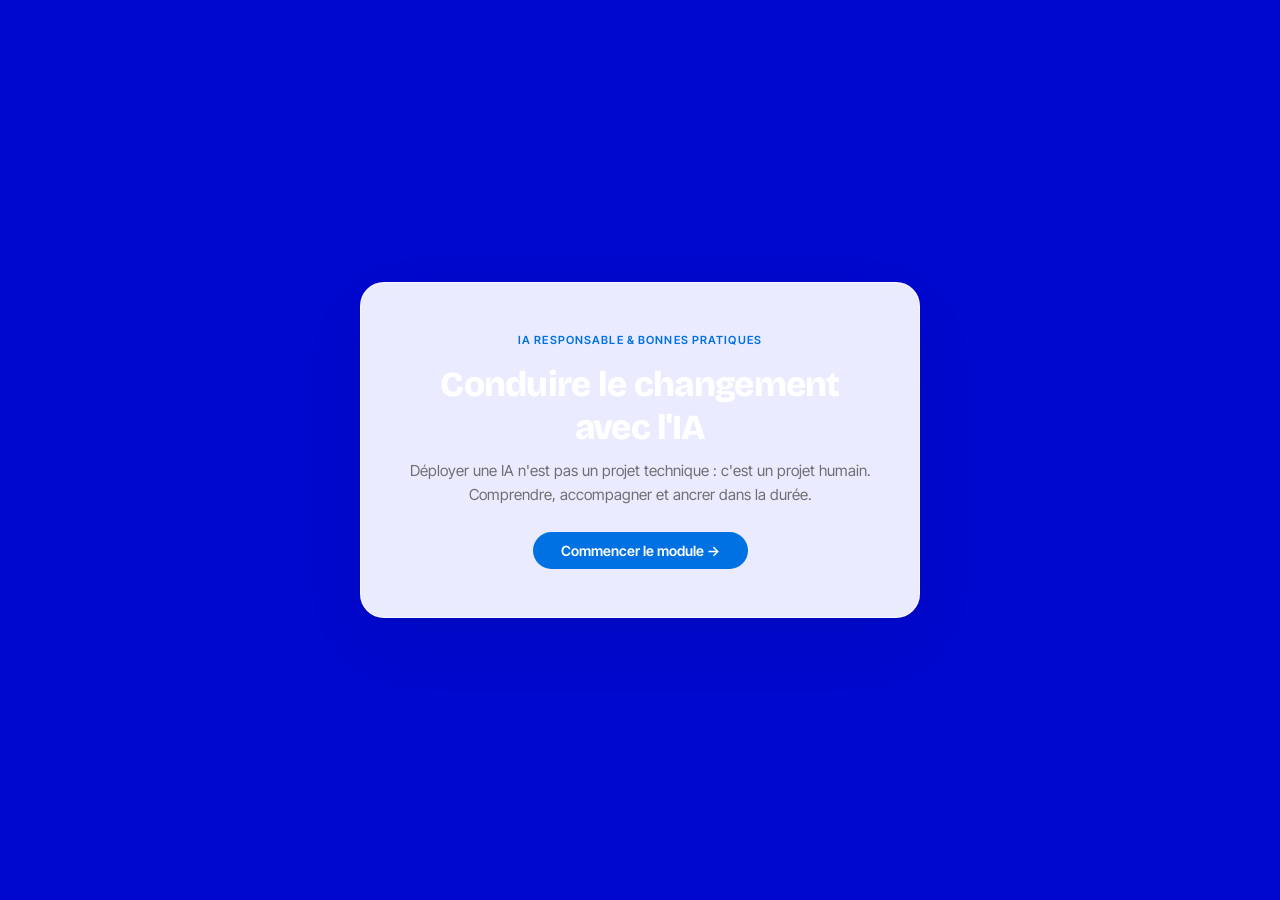
==== commit 302d1ac9: "fix: retours client SNCF + remplacement des 9 vidéos d'intro Fixes : - Cover & celebration : carte b" ====
--- a/changement/index.html
+++ b/changement/index.html
@@ -103,4 +103,4 @@
     </div>
   </div>
 </div>
-<div class="step-container" id="step-4"><div class="step-hero"><div class="step-number">Étape 5 sur 7</div><h2>Quiz</h2><p class="hero-subtitle">Testez vos connaissances.</p></div><div class="content-section"><div class="quiz-container"><div class="quiz-score-bar animate-in"><span class="score-label">Score</span><div class="score-track"><div class="score-fill" style="width:0%"></div></div><span class="score-value" id="quizScoreVal">0%</span></div><div class="quiz-question animate-in"><div class="quiz-timer"><span>&#9201;</span><div class="quiz-timer-bar"><div class="quiz-timer-fill"></div></div></div><div class="question-number">Question 1 / 2</div><h4>Dans le modèle ADKAR, quel est le point de rupture le plus fréquent lors du déploiement d'une IA en entreprise ?</h4><div class="quiz-options"><div class="quiz-option" role="button" tabindex="0" data-correct="false"><span class="option-letter">A</span><span>Awareness — les équipes ne savent pas que l'outil existe</span></div><div class="quiz-option" role="button" tabindex="0" data-correct="true"><span class="option-letter">B</span><span>Desire — les équipes comprennent mais ne veulent pas changer</span></div><div class="quiz-option" role="button" tabindex="0" data-correct="false"><span class="option-letter">C</span><span>Knowledge — les équipes manquent de formation technique</span></div></div><button class="quiz-validate-btn" disabled>Valider</button><div class="quiz-feedback" data-correct-text="Exact. Les organisations communiquent souvent sur l'existence de l'outil mais échouent à créer l'envie individuelle." data-incorrect-text="La bonne réponse est Desire. Les équipes comprennent le projet mais ne voient pas de bénéfice personnel à changer."></div></div><div class="quiz-question animate-in"><div class="quiz-timer"><span>&#9201;</span><div class="quiz-timer-bar"><div class="quiz-timer-fill"></div></div></div><div class="question-number">Question 2 / 2</div><h4>Une organisation a vécu plusieurs transformations majeures en peu d'années. Quel phénomène doit-elle anticiper en priorité avant de déployer l'IA ?</h4><div class="quiz-options"><div class="quiz-option" role="button" tabindex="0" data-correct="false"><span class="option-letter">A</span><span>L'effet de halo — les succès passés faciliteront l'adoption</span></div><div class="quiz-option" role="button" tabindex="0" data-correct="true"><span class="option-letter">B</span><span>La change fatigue — l'engagement sera plus faible que prévu</span></div><div class="quiz-option" role="button" tabindex="0" data-correct="false"><span class="option-letter">C</span><span>Le biais de confirmation — les équipes ne verront que les défauts de l'IA</span></div></div><button class="quiz-validate-btn" disabled>Valider</button><div class="quiz-feedback" data-correct-text="Exact. Les études montrent une baisse d'engagement de 38 % après 3+ transformations." data-incorrect-text="Réponse B. La change fatigue installe un cynisme défensif qui rend chaque projet suivant plus difficile."></div></div><div class="quiz-retry-msg" style="display:none"><p>Score insuffisant.</p><button class="quiz-retry-btn quiz-validate-btn">Revoir</button></div></div></div></div><div class="step-container" id="step-5"><div class="step-hero"><div class="step-number">Étape 6 sur 7</div><h2>Synthèse</h2><p class="hero-subtitle">Ce que vous avez appris.</p></div><div class="content-section"><div class="animate-in"><div class="progress-circle-wrap"><div class="progress-circle"><svg width="180" height="180" viewBox="0 0 180 180"><circle class="bg" cx="90" cy="90" r="78"/><circle class="fg-stroke" cx="90" cy="90" r="78" stroke-dasharray="490.09" stroke-dashoffset="490.09"/></svg><div class="circle-text">—</div></div></div></div><div class="animate-in"><div class="highlight-box"><strong>Félicitations &#127881; ! Vous avez exploré les leviers d'une conduite du changement réussie autour de l'IA et les pièges les plus fréquents à éviter.</strong></div></div><div class="animate-in"><h3>Vous avez appris à :</h3><ol class="numbered-list"><li><span><strong>Identifier les principaux risques</strong> liés à un déploiement IA mal accompagné : résistance silencieuse, change fatigue post-transformations, adoption superficielle qui plafonne le ROI.</span></li><li><span><strong>Mobiliser le modèle ADKAR</strong> (Awareness, Desire, Knowledge, Ability, Reinforcement) pour structurer l'accompagnement et traiter chaque point de rupture spécifique.</span></li><li><span><strong>Distinguer les niveaux de changement</strong> — adoption, adaptation, transformation — et comprendre pourquoi rester au stade de l'adoption limite mécaniquement la valeur générée par l'IA.</span></li></ol></div><div class="animate-in"><p>Ces leviers vous permettent de déployer l'IA de manière <strong>plus durable, plus inclusive et mieux ancrée</strong> dans les pratiques quotidiennes, tout en réduisant les risques d'échec liés au facteur humain.</p></div></div></div><div class="step-container" id="step-6"><div class="step-hero"><div class="step-number">Étape 7 sur 7</div><h2>Félicitations !</h2><p class="hero-subtitle">Module terminé.</p></div><div class="step-celebration"><div class="celebration-grid" id="celebGrid"></div><div class="celebration-content"><div class="badge-icon">&#9878;</div><h2>Félicitations !</h2><p>Vous avez terminé le module <strong>Conduite du changement</strong></p><p class="celebration-sub">Appliquez ces bonnes pratiques au quotidien.</p><div class="badge-message"></div></div></div></div><div class="step-navigation"><div class="nav-progress"><div class="progress-bar-bg"><div class="progress-bar-fill"></div></div></div><div class="nav-row"><button class="nav-btn" id="prevBtn" disabled>&#9650;</button><div class="breadcrumb" id="breadcrumb"><span class="breadcrumb-item"><span class="breadcrumb-link active" data-step="0"><span class="step-num">1</span></span></span><span class="breadcrumb-item"><span class="breadcrumb-link" data-step="1"><span class="step-num">2</span></span></span><span class="breadcrumb-item"><span class="breadcrumb-link" data-step="2"><span class="step-num">3</span></span></span><span class="breadcrumb-item"><span class="breadcrumb-link" data-step="3"><span class="step-num">4</span></span></span><span class="breadcrumb-item"><span class="breadcrumb-link" data-step="4"><span class="step-num">5</span></span></span><span class="breadcrumb-item"><span class="breadcrumb-link" data-step="5"><span class="step-num">6</span></span></span><span class="breadcrumb-item"><span class="breadcrumb-link" data-step="6"><span class="step-num">7</span></span></span></div><button class="nav-btn primary" id="nextBtn">&#9660;</button></div></div></main></div><script src="js/scorm.js"></script><script src="js/app.js"></script><script src="../_shared/scenario.js"></script></body></html>
+<div class="step-container" id="step-4"><div class="step-hero"><div class="step-number">Étape 5 sur 7</div><h2>Quiz</h2><p class="hero-subtitle">Testez vos connaissances.</p></div><div class="content-section"><div class="quiz-container"><div class="quiz-score-bar animate-in"><span class="score-label">Score</span><div class="score-track"><div class="score-fill" style="width:0%"></div></div><span class="score-value" id="quizScoreVal">0%</span></div><div class="quiz-question animate-in"><div class="quiz-timer"><span>&#9201;</span><div class="quiz-timer-bar"><div class="quiz-timer-fill"></div></div></div><div class="question-number">Question 1 / 2</div><h4>Dans le modèle ADKAR, quel est le point de rupture le plus fréquent lors du déploiement d'une IA en entreprise ?</h4><div class="quiz-options"><div class="quiz-option" role="button" tabindex="0" data-correct="false"><span class="option-letter">A</span><span>Awareness — les équipes ne savent pas que l'outil existe</span></div><div class="quiz-option" role="button" tabindex="0" data-correct="true"><span class="option-letter">B</span><span>Desire — les équipes comprennent mais ne veulent pas changer</span></div><div class="quiz-option" role="button" tabindex="0" data-correct="false"><span class="option-letter">C</span><span>Knowledge — les équipes manquent de formation technique</span></div></div><button class="quiz-validate-btn" disabled>Valider</button><div class="quiz-feedback" data-correct-text="Exact. Les organisations communiquent souvent sur l'existence de l'outil mais échouent à créer l'envie individuelle." data-incorrect-text="La bonne réponse est Desire. Les équipes comprennent le projet mais ne voient pas de bénéfice personnel à changer."></div></div><div class="quiz-question animate-in"><div class="quiz-timer"><span>&#9201;</span><div class="quiz-timer-bar"><div class="quiz-timer-fill"></div></div></div><div class="question-number">Question 2 / 2</div><h4>Une organisation a vécu plusieurs transformations majeures en peu d'années. Quel phénomène doit-elle anticiper en priorité avant de déployer l'IA ?</h4><div class="quiz-options"><div class="quiz-option" role="button" tabindex="0" data-correct="false"><span class="option-letter">A</span><span>L'effet de halo — les succès passés faciliteront l'adoption</span></div><div class="quiz-option" role="button" tabindex="0" data-correct="true"><span class="option-letter">B</span><span>La change fatigue — l'engagement sera plus faible que prévu</span></div><div class="quiz-option" role="button" tabindex="0" data-correct="false"><span class="option-letter">C</span><span>Le biais de confirmation — les équipes ne verront que les défauts de l'IA</span></div></div><button class="quiz-validate-btn" disabled>Valider</button><div class="quiz-feedback" data-correct-text="Exact. Les études montrent une baisse d'engagement de 38 % après 3+ transformations." data-incorrect-text="Réponse B. La change fatigue installe un cynisme défensif qui rend chaque projet suivant plus difficile."></div></div><div class="quiz-retry-msg" style="display:none"><p>Score insuffisant.</p><button class="quiz-retry-btn quiz-validate-btn">Revoir</button></div></div></div></div><div class="step-container" id="step-5"><div class="step-hero"><div class="step-number">Étape 6 sur 7</div><h2>Synthèse</h2><p class="hero-subtitle">Ce que vous avez appris.</p></div><div class="content-section"><div class="animate-in"><div class="progress-circle-wrap"><div class="progress-circle"><svg width="180" height="180" viewBox="0 0 180 180"><circle class="bg" cx="90" cy="90" r="78"/><circle class="fg-stroke" cx="90" cy="90" r="78" stroke-dasharray="490.09" stroke-dashoffset="490.09"/></svg><div class="circle-text">—</div></div></div></div><div class="animate-in"><div class="highlight-box"><strong>Félicitations &#127881; ! Vous avez exploré les leviers d'une conduite du changement réussie autour de l'IA et les pièges les plus fréquents à éviter.</strong></div></div><div class="animate-in"><h3>Vous avez appris à :</h3><ol class="numbered-list"><li><span><strong>Identifier les principaux risques</strong> liés à un déploiement IA mal accompagné : résistance silencieuse, change fatigue post-transformations, adoption superficielle qui plafonne le ROI.</span></li><li><span><strong>Mobiliser le modèle ADKAR</strong> (Awareness, Desire, Knowledge, Ability, Reinforcement) pour structurer l'accompagnement et traiter chaque point de rupture spécifique.</span></li><li><span><strong>Distinguer les niveaux de changement</strong> — adoption, adaptation, transformation — et comprendre pourquoi rester au stade de l'adoption limite mécaniquement la valeur générée par l'IA.</span></li></ol></div><div class="animate-in"><p>Ces leviers vous permettent de déployer l'IA de manière <strong>plus durable, plus inclusive et mieux ancrée</strong> dans les pratiques quotidiennes, tout en réduisant les risques d'échec liés au facteur humain.</p></div></div></div><div class="step-container" id="step-6"><div class="step-celebration"><div class="celebration-grid" id="celebGrid"></div><div class="celebration-content"><div class="badge-icon">&#9878;</div><h2>Félicitations !</h2><p>Vous avez terminé le module <strong>Conduite du changement</strong></p><p class="celebration-sub">Appliquez ces bonnes pratiques au quotidien.</p><div class="badge-message"></div></div></div></div><div class="step-navigation"><div class="nav-progress"><div class="progress-bar-bg"><div class="progress-bar-fill"></div></div></div><div class="nav-row"><button class="nav-btn" id="prevBtn" disabled>&#9650;</button><div class="breadcrumb" id="breadcrumb"><span class="breadcrumb-item"><span class="breadcrumb-link active" data-step="0"><span class="step-num">1</span></span></span><span class="breadcrumb-item"><span class="breadcrumb-link" data-step="1"><span class="step-num">2</span></span></span><span class="breadcrumb-item"><span class="breadcrumb-link" data-step="2"><span class="step-num">3</span></span></span><span class="breadcrumb-item"><span class="breadcrumb-link" data-step="3"><span class="step-num">4</span></span></span><span class="breadcrumb-item"><span class="breadcrumb-link" data-step="4"><span class="step-num">5</span></span></span><span class="breadcrumb-item"><span class="breadcrumb-link" data-step="5"><span class="step-num">6</span></span></span><span class="breadcrumb-item"><span class="breadcrumb-link" data-step="6"><span class="step-num">7</span></span></span></div><button class="nav-btn primary" id="nextBtn">&#9660;</button></div></div></main></div><script src="js/scorm.js"></script><script src="js/app.js"></script><script src="../_shared/scenario.js"></script></body></html>
--- a/changement/css/style.css
+++ b/changement/css/style.css
@@ -14,7 +14,7 @@
 .cover-page{position:fixed;inset:0;z-index:9999;display:flex;align-items:center;justify-content:center;background:var(--bg-white);transition:opacity .5s ease}
 .cover-grid{position:absolute;inset:0;display:grid;gap:1px;pointer-events:none}
 .cover-grid .pixel{border:.5px solid var(--border);pointer-events:auto;transition:background .3s,opacity .5s}
-.cover-content{position:relative;z-index:20;text-align:center;max-width:560px;padding:40px}
+.cover-content{position:relative;z-index:20;text-align:center;max-width:560px;padding:48px 40px;background:rgba(255,255,255,0.92);backdrop-filter:saturate(160%) blur(16px);-webkit-backdrop-filter:saturate(160%) blur(16px);border-radius:24px;box-shadow:0 24px 80px rgba(0,0,0,0.08),0 2px 8px rgba(0,0,0,0.04);border:.5px solid rgba(255,255,255,0.7)}
 .cover-subtitle{font-size:.7rem;text-transform:uppercase;letter-spacing:.1em;color:var(--brand);font-weight:600;margin-bottom:14px}
 .cover-content h1{font-size:2.2rem;font-weight:800;margin-bottom:10px}
 .cover-content p{font-size:.95rem;color:var(--text-secondary);margin-bottom:24px;line-height:1.6}
@@ -361,7 +361,8 @@
 /* CELEBRATION STEP (step 8) */
 .step-celebration {
   position: relative;
-  min-height: 80vh;
+  min-height: 56vh;
+  margin-top: 12px;
   display: flex;
   align-items: center;
   justify-content: center;
@@ -384,7 +385,13 @@
   z-index: 10;
   text-align: center;
   max-width: 500px;
-  padding: 40px 20px;
+  padding: 40px 32px;
+  background: rgba(255,255,255,0.92);
+  backdrop-filter: saturate(160%) blur(16px);
+  -webkit-backdrop-filter: saturate(160%) blur(16px);
+  border-radius: 24px;
+  box-shadow: 0 24px 80px rgba(0,0,0,0.08), 0 2px 8px rgba(0,0,0,0.04);
+  border: .5px solid rgba(255,255,255,0.7);
 }
 .celebration-content .badge-icon {
   width: 100px;
--- a/_shared/scenario.css
+++ b/_shared/scenario.css
@@ -1,7 +1,71 @@
 /* =========================================================================
    SCENARIO.CSS — Composant scénario interactif (étape 4)
-   Compatible avec le design system des modules SCORM existant
+   + Fixes globaux d'overflow texte (chargé après css/style.css → override)
    ========================================================================= */
+
+/* === FIX: flip cards qui coupent le texte au verso === */
+.flip-card {
+  overflow: visible !important;
+  min-height: auto !important;
+  height: auto;
+}
+.flip-card-front,
+.flip-card-back {
+  min-height: 180px !important;
+  height: auto !important;
+}
+.flip-card-back {
+  word-break: normal;
+  hyphens: auto;
+}
+.flip-card-back p {
+  font-size: .85rem;
+  line-height: 1.55;
+}
+
+/* === FIX: matching grid mieux proportionné + padding === */
+.matching-grid {
+  grid-template-columns: 1fr 1.6fr !important;
+  gap: 12px !important;
+  align-items: start !important;
+}
+.match-col {
+  gap: 10px !important;
+}
+.match-item {
+  padding: 14px 16px !important;
+  font-size: .88rem !important;
+  line-height: 1.55 !important;
+  word-break: normal;
+  hyphens: auto;
+  overflow-wrap: break-word;
+  min-height: 56px;
+  display: flex;
+  align-items: center;
+}
+
+/* === FIX: quiz et scenario === */
+.quiz-option, .scenario-choice {
+  word-break: normal;
+  hyphens: auto;
+  overflow-wrap: break-word;
+  line-height: 1.55;
+}
+
+/* Mobile : single column comme avant */
+@media (max-width: 720px) {
+  .matching-grid {
+    grid-template-columns: 1fr !important;
+  }
+}
+
+/* === FIX: highlight box texte qui déborde === */
+.highlight-box {
+  word-wrap: break-word;
+  overflow-wrap: break-word;
+}
+
+
 
 .scenario {
   max-width: 680px;
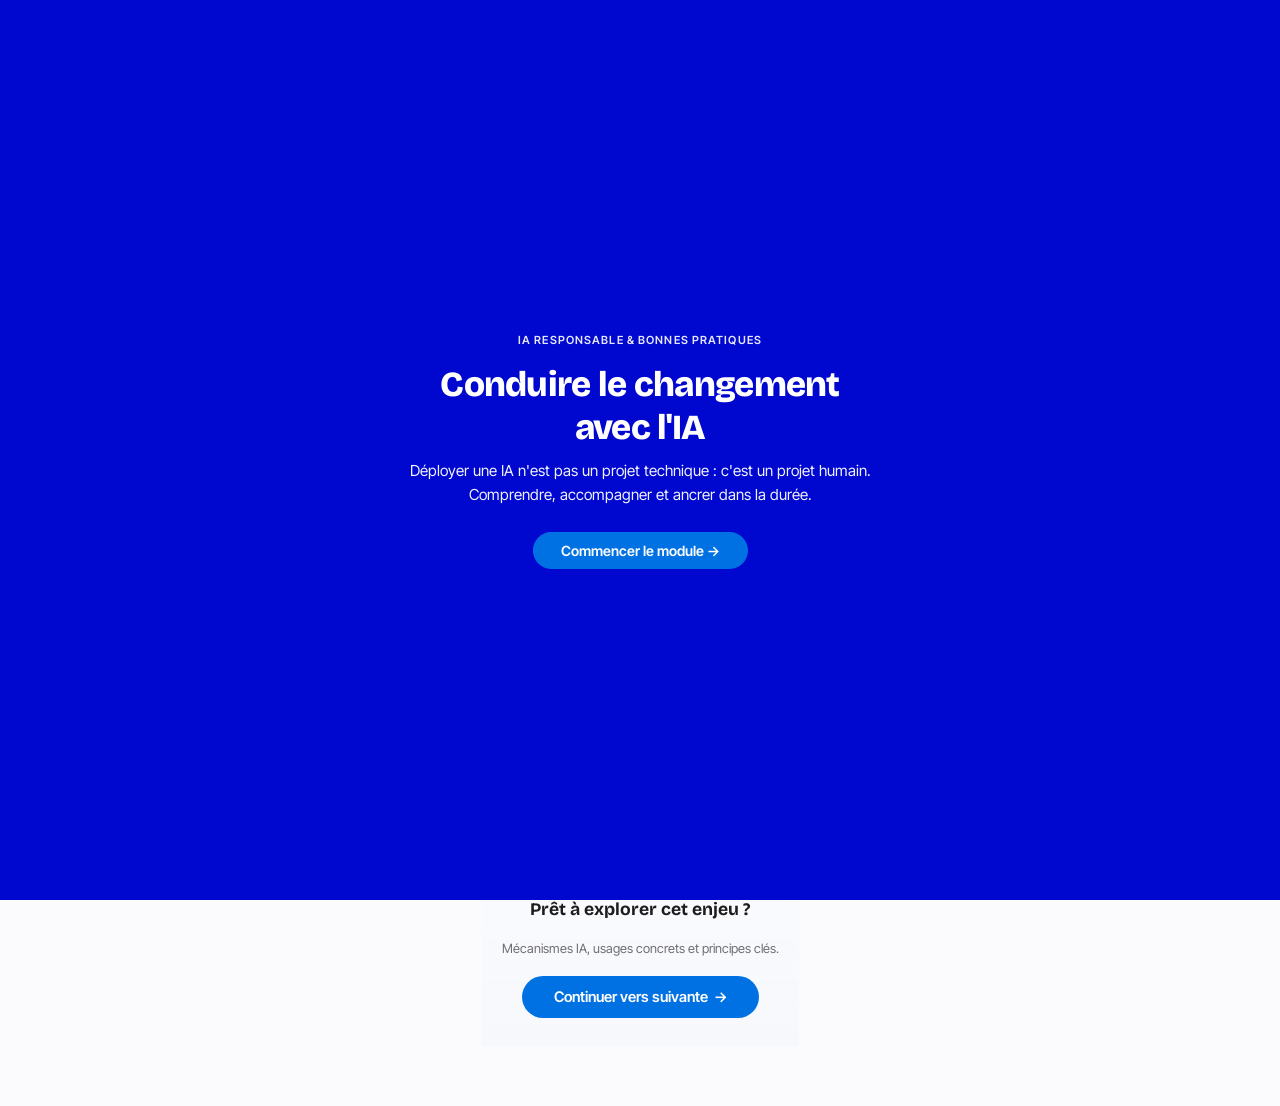
==== commit 7bb67ca6: "fix: uniformiser nav (top-nav partout) + vidéo intro 2x plus grande - 9 modules sur 10 étaient encor" ====
--- a/changement/index.html
+++ b/changement/index.html
@@ -23,7 +23,7 @@
     <h2>Introduction</h2>
     <p class="hero-subtitle">70 % des projets de transformation échouent à cause du facteur humain, pas de l'outil. L'IA n'échappe pas à la règle.</p>
   </div>
-<div class="content-section" style="text-align:center"><div class="video-intro animate-in"><video controls playsinline style="max-width:100%;width:100%;border-radius:14px"><source src="intro.mp4" type="video/mp4"></video></div></div>
+<div class="content-section" style="text-align:center;max-width:1080px"><div class="video-intro animate-in"><video controls playsinline style="max-width:100%;width:100%;border-radius:14px"><source src="intro.mp4" type="video/mp4"></video></div></div>
 <div class="content-section">
 
   </div>
--- a/changement/css/style.css
+++ b/changement/css/style.css
@@ -14,7 +14,7 @@
 .cover-page{position:fixed;inset:0;z-index:9999;display:flex;align-items:center;justify-content:center;background:var(--bg-white);transition:opacity .5s ease}
 .cover-grid{position:absolute;inset:0;display:grid;gap:1px;pointer-events:none}
 .cover-grid .pixel{border:.5px solid var(--border);pointer-events:auto;transition:background .3s,opacity .5s}
-.cover-content{position:relative;z-index:20;text-align:center;max-width:560px;padding:48px 40px;background:rgba(255,255,255,0.92);backdrop-filter:saturate(160%) blur(16px);-webkit-backdrop-filter:saturate(160%) blur(16px);border-radius:24px;box-shadow:0 24px 80px rgba(0,0,0,0.08),0 2px 8px rgba(0,0,0,0.04);border:.5px solid rgba(255,255,255,0.7)}
+.cover-content{position:relative;z-index:20;text-align:center;max-width:560px;padding:40px}.cover-content,.cover-content h1,.cover-content p,.cover-subtitle{color:#fff !important}.cover-subtitle{opacity:.9}.cover-content p{opacity:.95}
 .cover-subtitle{font-size:.7rem;text-transform:uppercase;letter-spacing:.1em;color:var(--brand);font-weight:600;margin-bottom:14px}
 .cover-content h1{font-size:2.2rem;font-weight:800;margin-bottom:10px}
 .cover-content p{font-size:.95rem;color:var(--text-secondary);margin-bottom:24px;line-height:1.6}
@@ -25,29 +25,26 @@
 .cover-start-btn:hover::after,.step-next-btn:hover::after,.nav-btn.primary:hover::after{background:var(--brand-hover)}
 .quiz-validate-btn:disabled,.dnd-check-btn:disabled{opacity:.3;cursor:not-allowed;transform:none}
 
-/* SIDEBAR NAV */
-.step-navigation{position:fixed;top:0;left:0;bottom:0;width:64px;z-index:500;background:var(--glass);backdrop-filter:saturate(180%) blur(var(--blur));-webkit-backdrop-filter:saturate(180%) blur(var(--blur));border-right:.5px solid var(--border);display:flex;flex-direction:column;align-items:center}
-.nav-progress{width:3px;flex:0 0 auto;background:rgba(0,0,0,.03);margin:0 auto}
-.nav-progress .progress-bar-bg{width:3px;height:100%;background:transparent;overflow:hidden}
-.nav-progress .progress-bar-fill,.progress-bar-fill{width:100%;background:linear-gradient(180deg,#7B2FFF,#0071e3,#5ac8fa);background-size:100% 200%;animation:shimmer 3s ease infinite;transition:height .6s ease}
-.nav-row{display:flex;flex-direction:column;align-items:center;gap:12px;padding:16px 0;flex:1;justify-content:center;width:100%}
-.nav-btn{display:inline-flex;align-items:center;justify-content:center;width:30px;height:30px;padding:0;border:.5px solid var(--border);background:#fff;color:var(--text-primary);border-radius:50%;font-size:.7rem;font-weight:600;cursor:pointer;transition:all var(--tr);flex-shrink:0;overflow:hidden;text-overflow:clip;white-space:nowrap}
+/* NAV TOP */
+.step-navigation{position:fixed;top:0;left:0;right:0;z-index:500;background:var(--glass);backdrop-filter:saturate(180%) blur(var(--blur));-webkit-backdrop-filter:saturate(180%) blur(var(--blur));border-bottom:.5px solid var(--border)}
+.nav-progress{height:3px;background:rgba(0,0,0,.03)}
+.nav-progress .progress-bar-bg{height:3px;background:transparent;border-radius:0;overflow:hidden;width:100%}
+.nav-progress .progress-bar-fill,.progress-bar-fill{height:100%;background:linear-gradient(90deg,#7B2FFF,#0071e3,#5ac8fa);background-size:200% 100%;animation:shimmer 3s ease infinite;transition:width .6s ease}
+.nav-row{display:flex;align-items:center;justify-content:space-between;padding:8px 24px;max-width:900px;margin:0 auto}
+.nav-btn{display:inline-flex;align-items:center;gap:4px;padding:6px 16px;border:.5px solid var(--border);background:#fff;color:var(--text-primary);border-radius:var(--pill);font-size:.78rem;font-weight:600;cursor:pointer;transition:all var(--tr)}
 .nav-btn:hover{border-color:var(--brand);color:var(--brand)}
 .nav-btn:disabled{opacity:.3;cursor:not-allowed}
-.breadcrumb{display:flex;flex-direction:column;align-items:center;gap:6px;overflow:visible;flex-shrink:0}
-.breadcrumb-link{display:inline-flex;align-items:center;justify-content:center;padding:0;border-radius:50%;font-size:0;cursor:pointer;transition:all var(--tr);border:none}
-.breadcrumb-link:hover .step-num{border-color:var(--brand);color:var(--brand);transform:scale(1.1)}
-.breadcrumb-link .step-num{width:32px;height:32px;border-radius:50%;background:#fff;border:1.5px solid rgba(0,0,0,.1);display:inline-flex;align-items:center;justify-content:center;font-size:.72rem;font-weight:700;color:var(--text-muted);transition:all var(--tr)}
-.breadcrumb-link.current .step-num{background:var(--brand);color:#fff;border-color:var(--brand);box-shadow:0 2px 8px rgba(0,113,227,.25)}
-.breadcrumb-link.completed .step-num{background:var(--success);color:#fff;border-color:var(--success)}
-.breadcrumb-link .step-label{display:none}
-.breadcrumb-chevron{display:none}
+.breadcrumb{display:flex;align-items:center;flex:1;margin:0 10px;overflow-x:auto;gap:0}
+.breadcrumb-link{display:inline-flex;align-items:center;gap:3px;padding:3px 8px;border-radius:var(--pill);font-size:.68rem;font-weight:500;color:var(--text-muted);cursor:pointer;transition:all var(--tr);white-space:nowrap;border:1px solid transparent}
+.breadcrumb-link:hover{background:rgba(0,0,0,.03);color:var(--text-primary)}
+.breadcrumb-link .step-num{width:16px;height:16px;border-radius:50%;background:rgba(0,0,0,.05);display:inline-flex;align-items:center;justify-content:center;font-size:.58rem;font-weight:700}
+.breadcrumb-chevron{font-size:.6rem;color:var(--text-muted);opacity:.3;margin:0 1px}
 .step-indicator{display:none}
 
 /* MAIN CONTENT */
 .sidebar{display:none}
 .mobile-toggle{display:none}
-.main-content{position:relative;margin:0 auto;max-width:800px;padding:20px 20px 20px 84px}
+.main-content{position:relative;margin:0 auto;max-width:800px;padding:60px 20px 20px}
 /* Slider one-step-at-a-time */
 .step-container{
   display:none;flex-direction:column;justify-content:flex-start;align-items:center;
@@ -121,22 +118,17 @@
 .accordion-body-inner{padding:0 0 14px;font-size:.85rem;color:var(--text-secondary);line-height:1.75}
 
 /* FLIP CARDS */
-.flip-cards-grid{display:grid;grid-template-columns:repeat(auto-fit,minmax(220px,1fr));gap:14px;margin:18px 0}
-.flip-card{cursor:pointer;border-radius:var(--r);overflow:hidden;transition:transform .2s ease,box-shadow .2s ease;min-height:160px}
-.flip-card:hover{transform:translateY(-2px);box-shadow:0 8px 30px rgba(0,0,0,0.08)}
-.flip-card-inner{width:100%;height:100%}
-.flip-card-front{background:var(--brand);color:#fff;border-radius:var(--r);display:flex;flex-direction:column;align-items:center;justify-content:center;padding:24px 20px;text-align:center;min-height:160px}
-.flip-card-front h4{font-size:.95rem;font-weight:700;margin-bottom:6px;color:#fff;line-height:1.3}
-.flip-card-front .flip-hint{font-size:.7rem;opacity:.7;margin-top:10px;color:#fff}
-.flip-card:nth-child(2) .flip-card-front{background:#5856d6}
-.flip-card:nth-child(3) .flip-card-front{background:#34c759}
-.flip-card:nth-child(4) .flip-card-front{background:#ff9f0a}
-.flip-card:nth-child(5) .flip-card-front{background:#ff375f}
-.flip-card:nth-child(6) .flip-card-front{background:#30b0c7}
-.flip-card-back{background:#fff;border:1px solid rgba(0,0,0,0.06);border-radius:var(--r);padding:22px 20px;text-align:left;cursor:pointer;display:none;min-height:160px}
-.flip-card-back h4{font-size:.88rem;font-weight:700;margin-bottom:8px;color:var(--text-primary);width:100%}
-.flip-card-back p{font-size:.84rem;line-height:1.7;color:var(--text-secondary)}
-.flip-card-back .flip-hint{font-size:.68rem;color:var(--brand);margin-top:12px;font-weight:500}
+.flip-cards-grid{display:grid;grid-template-columns:repeat(auto-fit,minmax(180px,1fr));gap:10px;margin:14px 0}
+.flip-card{perspective:1000px;min-height:220px;height:220px;cursor:pointer;align-self:start}
+.flip-card-inner{position:relative;width:100%;height:220px;min-height:220px;transition:transform .5s ease;transform-style:preserve-3d}
+.flip-card.flipped .flip-card-inner{transform:rotateY(180deg)}
+.flip-card-front,.flip-card-back{position:absolute;inset:0;backface-visibility:hidden;border-radius:var(--r);display:flex;flex-direction:column;align-items:center;justify-content:center;padding:18px;text-align:center}
+.flip-card-front{background:#fff;border:.5px solid var(--border)}
+.flip-card-front h4{font-size:.88rem;font-weight:700;margin-bottom:4px}
+.flip-card-front .flip-hint{font-size:.6rem;color:var(--text-muted);margin-top:8px}
+.flip-card-back{background:#fff;border:.5px solid var(--border);transform:rotateY(180deg);overflow-y:auto;justify-content:flex-start;padding-top:18px;text-align:left;cursor:pointer}
+.flip-card-back h4{font-size:.82rem;font-weight:700;margin-bottom:4px;width:100%}
+.flip-card-back p{font-size:.8rem;line-height:1.6;color:var(--text-secondary)}
 
 /* TABS */
 .tabs-container{margin:14px 0}
@@ -159,13 +151,13 @@
 
 /* MATCHING */
 .matching-container{margin:14px 0}
-.matching-grid{display:flex;gap:16px;align-items:stretch;width:100%}
-.match-col{display:flex;flex-direction:column;gap:6px;flex:1;min-width:0}
-.match-item{padding:8px 10px;background:#fff;border:.5px solid var(--border);border-radius:var(--rs);cursor:pointer;font-size:.8rem;transition:all var(--tr);word-break:normal;white-space:normal;line-height:1.4}
+.matching-grid{display:grid;grid-template-columns:1fr 16px 1fr;gap:4px;align-items:start}
+.match-col{display:flex;flex-direction:column;gap:4px}
+.match-item{padding:8px 10px;background:#fff;border:.5px solid var(--border);border-radius:var(--rs);cursor:pointer;font-size:.8rem;transition:all var(--tr)}
 .match-item:hover{border-color:var(--brand)}
 .match-item.matched{border-color:var(--success);background:rgba(52,199,89,.04)}
 .match-item.wrong{border-color:var(--danger);animation:shake .3s ease}
-.match-lines{display:none}
+.match-lines{display:flex;flex-direction:column;align-items:center;justify-content:center;gap:4px}
 .match-line{width:1px;height:12px;background:var(--border)}
 
 /* SCENARIO */
@@ -245,12 +237,15 @@
 .checklist-progress{margin-top:6px;font-size:.72rem;color:var(--text-muted);font-weight:500}
 
 /* PROGRESS CIRCLE */
-.progress-circle-wrap{display:flex;justify-content:center;margin:28px 0}
-.progress-circle{width:180px;height:180px;position:relative;display:flex;align-items:center;justify-content:center}
-.progress-circle svg{display:block;transform:rotate(-90deg)}
-.progress-circle .bg{fill:none;stroke:rgba(0,0,0,.06);stroke-width:8}
-.progress-circle .fg-stroke{fill:none;stroke:var(--brand);stroke-width:8;stroke-linecap:round;transition:stroke-dashoffset 1.2s ease}
-.progress-circle .circle-text{position:absolute;inset:0;display:flex;align-items:center;justify-content:center;font-size:2rem;font-weight:800;color:var(--text-primary);letter-spacing:-0.02em}
+.progress-circle-wrap{display:flex;justify-content:center;margin:18px 0}
+.progress-circle{width:140px;height:180px;position:relative}
+.progress-circle svg{display:block}
+.progress-circle .bg{fill:none;stroke:rgba(0,0,0,.04);stroke-width:6}
+.progress-circle .fg-fill{transition:r 1s ease}
+.progress-circle .fg-stroke{fill:none;stroke:var(--success);stroke-width:6;stroke-linecap:round;transition:stroke-dashoffset 1.2s ease}
+.progress-circle .top-line,.progress-circle .bottom-line{position:absolute;left:0;width:100%;height:.5px;background:var(--border)}
+.progress-circle .bottom-line{top:142px}
+.progress-circle .circle-text{position:absolute;left:0;width:100%;top:150px;text-align:center;font-size:1.6rem;font-weight:800}
 
 /* BADGE */
 .badge-container{text-align:center;padding:28px 20px}
@@ -278,23 +273,24 @@
 
 /* RESPONSIVE */
 @media(max-width:768px){
-.main-content{padding:12px 12px 12px 62px}
-.step-navigation{width:50px}
-.nav-row{padding:8px 0;gap:8px}
-.breadcrumb-link .step-num{width:26px;height:26px;font-size:.6rem}
-.main-content{padding:12px 12px 12px 62px}
+.main-content{padding:56px 12px 12px}
+.nav-row{padding:6px 12px}
 .step-hero{padding:28px 16px 20px}
 .step-hero h2{font-size:1.2rem}
 .content-section{padding:16px 0}
 .two-columns,.dnd-targets,.debate-sides{grid-template-columns:1fr}
 .flip-cards-grid{grid-template-columns:1fr}
 .counter-row{flex-direction:column}
-.matching-grid{flex-direction:column}
-.match-col{width:100%}
+.matching-grid{grid-template-columns:1fr}
+.match-lines{display:none}
 }
 
 /* COHESIVE COLOR SYSTEM */
-
+.flip-card-front{background:var(--brand) !important;color:#fff}
+.flip-card-front h4{color:#fff}
+.flip-card:nth-child(2n) .flip-card-front{background:#5856d6 !important}
+.flip-card:nth-child(3n) .flip-card-front{background:#34c759 !important}
+.flip-card:nth-child(4n) .flip-card-front{background:#ff9f0a !important}
 .counter-box:nth-child(2) .counter-num{color:#5856d6}
 .counter-box:nth-child(3) .counter-num{color:#34c759}
 
@@ -428,7 +424,23 @@
   margin: 8px auto 0 !important;
 }
 
-
+/* FIX: flip card colors */
+.flip-card-front {
+  color: #fff !important;
+}
+.flip-card-front h4, .flip-card-front .flip-hint {
+  color: #fff !important;
+}
+.flip-card-back {
+  background: #fff !important;
+  color: var(--text-primary) !important;
+}
+.flip-card-back h4 {
+  color: var(--text-primary) !important;
+}
+.flip-card-back p {
+  color: var(--text-secondary) !important;
+}
 
 /* DND Reset button */
 .dnd-check-btn + .quiz-validate-btn { background: #86868b !important; }
@@ -474,7 +486,8 @@
 /* VIDEO INTRO */
 .video-intro {
   margin: 16px auto;
-  max-width: 540px;
+  max-width: 1080px;
+  width: 100%;
   border-radius: 10px;
   overflow: hidden;
   border: .5px solid var(--border);
@@ -483,3 +496,187 @@
   width: 100%;
   display: block;
 }
+
+/* ===== BRANCHING SCENARIO ===== */
+.branching-scenario { margin: 14px 0; }
+.bs-section { animation: fadeIn .4s ease; }
+
+/* Intro */
+.bs-title-main {
+  font-family: "Bricolage Grotesque", sans-serif;
+  font-size: 1.4rem; font-weight: 800; text-align: center;
+  margin-bottom: 6px;
+}
+.bs-pitch {
+  font-size: .87rem; color: var(--text-secondary); text-align: center;
+  max-width: 560px; margin: 0 auto 20px; line-height: 1.7;
+}
+.bs-characters-grid {
+  display: grid; grid-template-columns: 1fr 1fr; gap: 10px; margin: 16px 0;
+}
+.bs-char-card {
+  display: flex; align-items: flex-start; gap: 10px; padding: 12px;
+  background: #fff; border: .5px solid var(--border); border-radius: var(--r);
+  transition: all var(--tr);
+}
+.bs-char-card:hover { border-color: var(--brand); transform: translateY(-1px); }
+.bs-avatar {
+  width: 40px; height: 40px; border-radius: 50%; color: #fff;
+  display: flex; align-items: center; justify-content: center;
+  font-weight: 700; font-size: .75rem; flex-shrink: 0;
+  font-family: "Inter Tight", sans-serif;
+}
+.bs-char-info strong { font-size: .82rem; display: block; }
+.bs-char-info .bs-char-role { font-size: .7rem; color: var(--text-muted); display: block; margin-bottom: 2px; }
+.bs-char-info .bs-char-desc { font-size: .72rem; color: var(--text-secondary); line-height: 1.5; }
+.bs-btn {
+  display: inline-flex; align-items: center; gap: 6px;
+  padding: 10px 28px; background: var(--brand); color: #fff;
+  border: none; border-radius: var(--pill); font-size: .88rem; font-weight: 600;
+  cursor: pointer; transition: all var(--tr); font-family: "Inter Tight", sans-serif;
+}
+.bs-btn:hover { background: var(--brand-hover); transform: translateY(-1px); box-shadow: 0 6px 20px rgba(0,113,227,.2); }
+.bs-start-btn { display: block; margin: 20px auto 0; }
+
+/* Act header */
+.bs-act-header {
+  display: flex; align-items: center; gap: 10px; margin-bottom: 10px;
+}
+.bs-time {
+  font-family: "Bricolage Grotesque", sans-serif;
+  font-size: .92rem; font-weight: 700; color: var(--text-primary);
+  background: var(--bg); padding: 4px 12px; border-radius: var(--pill);
+  border: .5px solid var(--border);
+}
+.bs-theme {
+  font-size: .65rem; font-weight: 700; text-transform: uppercase;
+  letter-spacing: .08em; padding: 3px 10px; border-radius: var(--pill);
+  background: rgba(255,59,48,.06); color: #ff3b30; border: .5px solid rgba(255,59,48,.15);
+}
+.bs-act-title {
+  font-family: "Bricolage Grotesque", sans-serif;
+  font-size: 1.15rem; font-weight: 700; margin-bottom: 12px;
+}
+
+/* Context */
+.bs-context {
+  color: var(--text-secondary); margin-bottom: 12px; padding: 12px 14px;
+  background: var(--bg); border-radius: var(--rs); font-size: .85rem;
+  line-height: 1.7; border-left: 2px solid var(--brand);
+}
+.bs-extra-context {
+  color: var(--text-secondary); margin-bottom: 12px; padding: 10px 14px;
+  background: rgba(255,59,48,.03); border-radius: var(--rs); font-size: .85rem;
+  line-height: 1.7; border-left: 2px solid #ff3b30;
+}
+
+/* Dialogue bubbles */
+.bs-dialogue {
+  display: flex; gap: 10px; margin-bottom: 14px; align-items: flex-start;
+}
+.bs-bubble {
+  background: #fff; border: .5px solid var(--border); border-radius: 0 var(--r) var(--r) var(--r);
+  padding: 12px 14px; flex: 1; position: relative;
+}
+.bs-bubble::before {
+  content: ""; position: absolute; left: -8px; top: 12px;
+  border: 4px solid transparent; border-right-color: var(--border);
+}
+.bs-speaker { font-size: .78rem; font-weight: 600; display: block; margin-bottom: 2px; }
+.bs-speaker-role { font-size: .65rem; color: var(--text-muted); }
+.bs-bubble p { font-size: .85rem; color: var(--text-secondary); margin: 4px 0 0; line-height: 1.6; font-style: italic; }
+
+/* Conditional intros */
+.bs-conditional {
+  padding: 10px 14px; margin-bottom: 10px; border-radius: var(--rs);
+  font-size: .85rem; line-height: 1.6; font-weight: 500;
+  background: rgba(0,113,227,.04); border: .5px solid rgba(0,113,227,.12);
+  color: var(--brand); display: none;
+}
+
+/* Choices */
+.bs-choices-list { display: flex; flex-direction: column; gap: 6px; margin: 12px 0; }
+.bs-choice {
+  padding: 12px 14px; background: var(--bg); border: .5px solid var(--border);
+  border-radius: var(--rs); cursor: pointer; font-size: .85rem; transition: all var(--tr);
+  line-height: 1.6;
+}
+.bs-choice:hover { border-color: var(--brand); background: var(--brand-light); }
+
+/* Feedback */
+.bs-feedback-box { margin: 12px 0; }
+.bs-fb {
+  display: none; padding: 12px 14px; border-radius: var(--rs);
+  font-size: .85rem; line-height: 1.7; color: var(--text-secondary);
+}
+
+/* Score indicator */
+.bs-score-indicator {
+  text-align: center; font-weight: 700; font-size: .92rem;
+  padding: 6px 0; margin: 4px 0;
+}
+.bs-continue-btn { margin-top: 10px; }
+
+/* Score bar */
+.bs-score-bar {
+  display: flex; align-items: center; gap: 10px; padding: 10px 14px;
+  background: #fff; border: .5px solid var(--border); border-radius: var(--rs);
+  margin-bottom: 16px;
+}
+.bs-score-bar .bs-score-label { font-size: .78rem; font-weight: 600; white-space: nowrap; }
+.bs-score-bar .bs-score-track { flex: 1; height: 6px; background: rgba(0,0,0,.04); border-radius: 3px; overflow: hidden; }
+.bs-score-bar .bs-score-fill { height: 100%; background: var(--success); border-radius: 3px; transition: width .5s ease; width: 0%; }
+.bs-score-bar .bs-score-val { font-size: .88rem; font-weight: 700; min-width: 40px; text-align: right; }
+
+/* Epilogue */
+.bs-epilogue { text-align: center; padding: 28px 0; }
+.bs-score-final {
+  margin-bottom: 20px;
+}
+.bs-score-circle {
+  width: 100px; height: 100px; border-radius: 50%; margin: 0 auto 14px;
+  display: flex; align-items: center; justify-content: center;
+  font-family: "Bricolage Grotesque", sans-serif; font-size: 1.8rem; font-weight: 800;
+  border: 3px solid var(--border); background: #fff;
+}
+.bs-epilogue-content { max-width: 560px; margin: 0 auto; text-align: left; }
+.bs-epilogue-content h3 {
+  font-family: "Bricolage Grotesque", sans-serif;
+  font-size: 1.2rem; font-weight: 700; margin-bottom: 8px; text-align: center;
+}
+.bs-epilogue-content p { font-size: .87rem; color: var(--text-secondary); line-height: 1.7; text-align: center; }
+.bs-epilogue-badge {
+  display: inline-block; padding: 6px 16px; border-radius: var(--pill);
+  font-size: .82rem; font-weight: 600; margin-top: 14px;
+}
+
+/* Recap table */
+.bs-recap { margin-top: 20px; }
+.bs-recap h3 {
+  font-family: "Bricolage Grotesque", sans-serif;
+  font-size: 1rem; font-weight: 700; margin-bottom: 10px;
+}
+.bs-recap-table {
+  width: 100%; border-collapse: collapse; font-size: .8rem;
+}
+.bs-recap-table th {
+  text-align: left; padding: 8px 10px; background: var(--bg);
+  font-weight: 600; font-size: .72rem; text-transform: uppercase;
+  letter-spacing: .06em; color: var(--text-muted); border-bottom: .5px solid var(--border);
+}
+.bs-recap-table td {
+  padding: 8px 10px; border-bottom: .5px solid var(--border);
+  color: var(--text-secondary); line-height: 1.5;
+}
+.bs-recap-table tr:last-child td { border-bottom: none; }
+.bs-recap-table .bs-act-result { font-weight: 600; }
+.bs-recap-table .bs-pts-2 { color: var(--success); }
+.bs-recap-table .bs-pts-1 { color: var(--warning); }
+.bs-recap-table .bs-pts-0 { color: var(--danger); }
+
+/* Responsive */
+@media(max-width:768px){
+  .bs-characters-grid { grid-template-columns: 1fr; }
+  .bs-recap-table { font-size: .72rem; }
+  .bs-recap-table th, .bs-recap-table td { padding: 6px 6px; }
+}
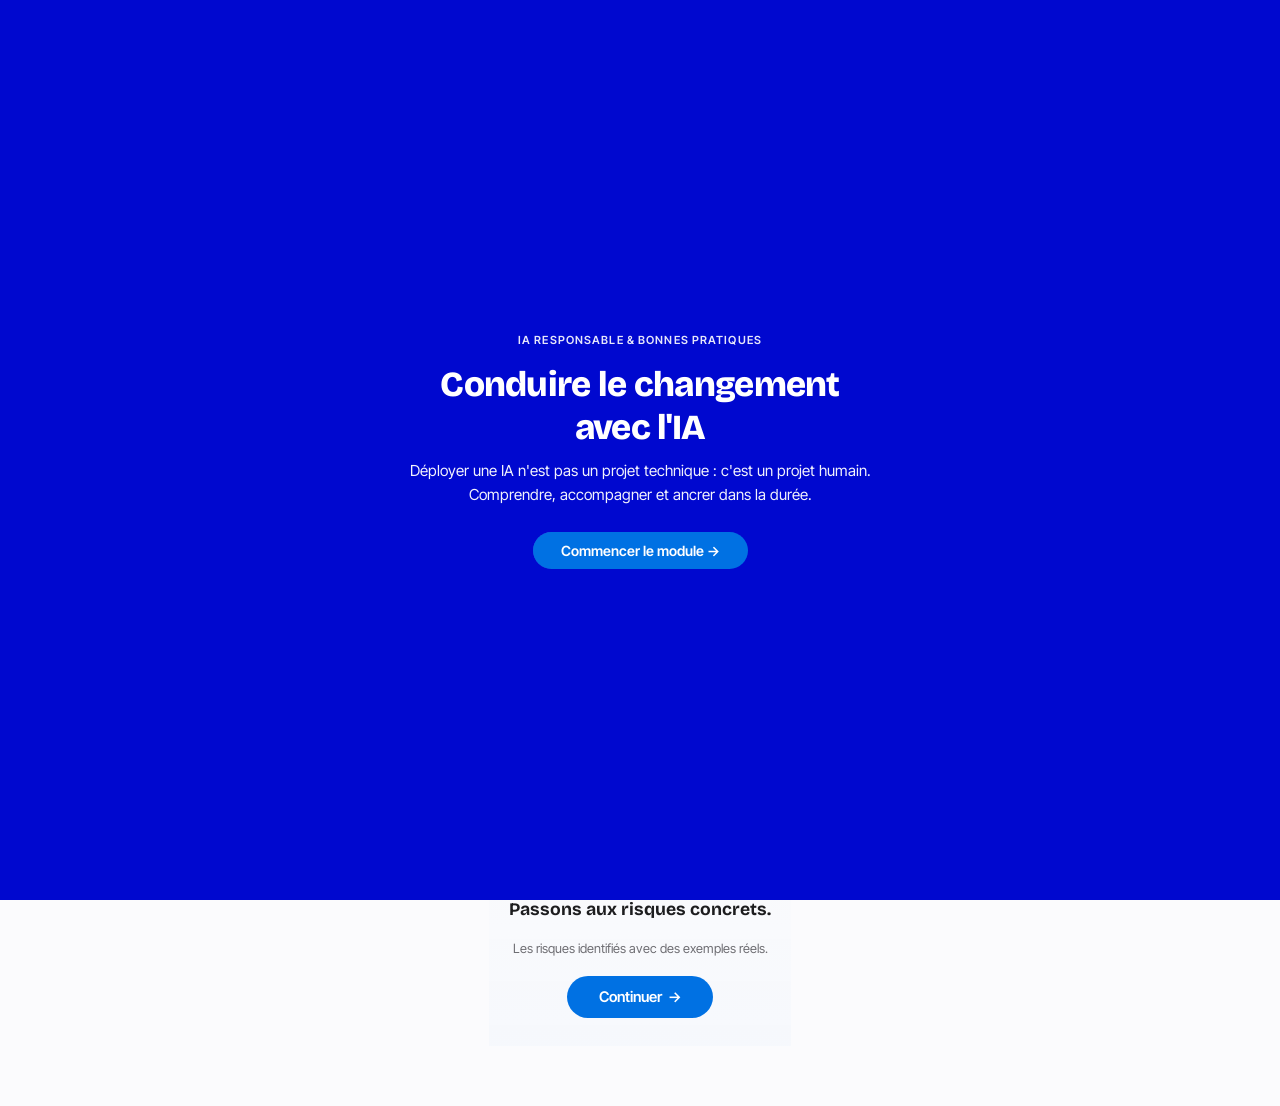
==== commit e58349c2: "Retrait des derniers tirets cadratins du contenu affiché Lana avait demandé en avril de retirer les " ====
--- a/changement/index.html
+++ b/changement/index.html
@@ -1,6 +1,6 @@
 <!DOCTYPE html>
 <html lang="fr"><head><meta charset="UTF-8"><meta name="viewport" content="width=device-width,initial-scale=1.0">
-<title>Conduite du changement — IA Responsable</title>
+<title>Conduite du changement : IA Responsable</title>
 <link rel="stylesheet" href="css/style.css">
 <link rel="stylesheet" href="../_shared/scenario.css">
 <link href="https://fonts.googleapis.com/css2?family=Bricolage+Grotesque:wght@400;500;600;700;800&family=Inter+Tight:wght@300;400;500;600;700&display=swap" rel="stylesheet">
@@ -39,7 +39,7 @@
   <div class="animate-in"><p>Ces risques, souvent invisibles au démarrage, ont des <strong>conséquences concrètes</strong> sur trois dimensions :</p>
   <ol>
     <li><strong>Résistance</strong> &rarr; Les équipes perçoivent l'IA comme une menace pour leur métier et adoptent un refus passif.</li>
-    <li><strong>Change fatigue</strong> &rarr; Après plusieurs transformations successives, l'engagement chute et le cynisme s'installe.</li>
+    <li><strong>La lassitude face au changement</strong> &rarr; L'épuisement d'une équipe qui doit enchaîner sans arrêt de nouveaux outils et de nouvelles méthodes. L'engagement chute et le découragement s'installe face à cette course permanente.</li>
     <li><strong>Adoption superficielle</strong> &rarr; L'outil est utilisé a minima, sans modifier les pratiques. Le ROI reste faible.</li>
   </ol></div>
   <div class="divider"></div>
@@ -49,7 +49,7 @@
     <div class="matching-grid">
       <div class="match-col match-left">
         <div class="match-item" role="button" tabindex="0" data-match="0">Résistance</div>
-        <div class="match-item" role="button" tabindex="0" data-match="1">Change fatigue</div>
+        <div class="match-item" role="button" tabindex="0" data-match="1">La lassitude face au changement</div>
         <div class="match-item" role="button" tabindex="0" data-match="2">Adoption superficielle</div>
       </div>
       <div class="match-col match-right">
@@ -66,17 +66,17 @@
 <div class="step-container" id="step-2">
   <div class="step-hero">
     <div class="step-number">Étape 3 sur 7</div>
-    <h2>Le modèle ADKAR pour structurer l'accompagnement</h2>
+    <h2>Accompagner le changement face à l'IA</h2>
     <p class="hero-subtitle">4 leviers pratiques pour conduire le changement et ancrer les usages de l'IA dans la durée.</p>
   </div>
 <div class="content-section">
     <div class="flip-cards-grid animate-in">
-      <div class="flip-card"><div class="flip-card-inner"><div class="flip-card-front"><h4>Awareness</h4><span class="flip-hint">Cliquez pour découvrir</span></div><div class="flip-card-back"><p>Expliquer le « pourquoi » avant le « comment ». Les équipes doivent comprendre la raison stratégique du déploiement et ce qui ne changera pas. Sans cette clarification, l'IA est perçue comme une menace.</p><span class="flip-hint">Cliquez pour fermer</span></div></div></div>
-      <div class="flip-card"><div class="flip-card-inner"><div class="flip-card-front"><h4>Desire</h4><span class="flip-hint">Cliquez pour découvrir</span></div><div class="flip-card-back"><p>Créer l'envie en montrant les bénéfices individuels concrets par métier : gain de temps, aide au diagnostic, simplification documentaire. Sans envie, les agents contournent l'outil.</p><span class="flip-hint">Cliquez pour fermer</span></div></div></div>
-      <div class="flip-card"><div class="flip-card-inner"><div class="flip-card-front"><h4>Knowledge</h4><span class="flip-hint">Cliquez pour découvrir</span></div><div class="flip-card-back"><p>Former aux bonnes pratiques de prompting, à la lecture critique des résultats et à la détection des hallucinations. Sans savoir-faire, les premiers résultats médiocres discréditent le projet.</p><span class="flip-hint">Cliquez pour fermer</span></div></div></div>
-      <div class="flip-card"><div class="flip-card-inner"><div class="flip-card-front"><h4>Ability &amp; Reinforcement</h4><span class="flip-hint">Cliquez pour découvrir</span></div><div class="flip-card-back"><p>Passer de la formation à la pratique avec un support de proximité et un droit à l'erreur explicite. Puis ancrer les usages par des rituels de partage et la célébration des réussites. Sans renforcement, les anciens réflexes reviennent en quelques semaines.</p><span class="flip-hint">Cliquez pour fermer</span></div></div></div>
+      <div class="flip-card"><div class="flip-card-inner"><div class="flip-card-front"><h4>Désamorcer les craintes</h4><span class="flip-hint">Cliquez pour découvrir</span></div><div class="flip-card-back"><p>Avant d'expliquer comment utiliser l'outil, il faut expliquer pourquoi on l'installe. Sans une communication claire sur l'avenir des métiers, l'IA est immédiatement perçue comme une menace pour l'emploi. Il faut rassurer les équipes sur ce qui ne changera pas : leur rôle et leur expertise humaine.</p><span class="flip-hint">Cliquez pour fermer</span></div></div></div>
+      <div class="flip-card"><div class="flip-card-inner"><div class="flip-card-front"><h4>Valoriser le gain humain</h4><span class="flip-hint">Cliquez pour découvrir</span></div><div class="flip-card-back"><p>Pour donner envie d'utiliser l'IA, il faut montrer ses bénéfices très concrets par métier, comme l'élimination des tâches répétitives ou la recherche d'informations plus rapide. Si les collaborateurs ne voient pas ce qu'ils y gagnent personnellement, ils ignoreront l'outil.</p><span class="flip-hint">Cliquez pour fermer</span></div></div></div>
+      <div class="flip-card"><div class="flip-card-inner"><div class="flip-card-front"><h4>Développer l'esprit critique</h4><span class="flip-hint">Cliquez pour découvrir</span></div><div class="flip-card-back"><p>La formation à l'IA ne doit pas être une simple démonstration technique. Elle doit apprendre aux équipes à rédiger des consignes claires, mais surtout à douter des résultats, à vérifier les informations et à repérer les erreurs de la machine. Sans ce recul, la confiance aveugle s'installe.</p><span class="flip-hint">Cliquez pour fermer</span></div></div></div>
+      <div class="flip-card"><div class="flip-card-inner"><div class="flip-card-front"><h4>Autoriser l'expérimentation</h4><span class="flip-hint">Cliquez pour découvrir</span></div><div class="flip-card-back"><p>L'adoption de l'IA demande du temps et un droit à l'erreur explicite. Il faut accompagner les équipes au quotidien à travers des moments d'échange où chacun peut partager ses réussites et ses difficultés. Sans ce soutien régulier, les collaborateurs reprennent vite leurs anciennes habitudes.</p><span class="flip-hint">Cliquez pour fermer</span></div></div></div>
     </div>
-<div class="animate-in"><div class="highlight-box"><strong>Conduire le changement ne demande pas d'expertise technique, mais une démarche structurée par quelques bonnes pratiques comme celles du modèle ADKAR.</strong></div></div>
+<div class="animate-in"><div class="highlight-box"><strong>Accompagner le changement ne demande pas d'expertise technique, mais une démarche structurée pour rassurer, former le jugement critique et soutenir les équipes au quotidien.</strong></div></div>
 </div></div>
 <div class="step-container" id="step-3">
   <div class="step-hero">
@@ -96,11 +96,11 @@
       <p class="scenario-prompt">Quelle est votre première action ?</p>
       <div class="scenario-choices">
         <button type="button" class="scenario-choice" data-correct="false" data-feedback="<strong>Pas suffisant.</strong> Refaire la même formation alors qu'elle a déjà eu lieu ne résoudra rien. Le problème n'est pas la connaissance technique mais le sens : « à quoi ça me sert dans mon métier ? »."><span class="scenario-choice-letter">A</span><span>Reprogrammer une session de formation technique sur l'outil.</span></button>
-        <button type="button" class="scenario-choice" data-correct="true" data-feedback="<strong>Bonne réponse.</strong> Quand l'usage chute après une formation, c'est rarement la « Knowledge » qui manque (modèle ADKAR), c'est le « Desire ». Aller chercher 3 cas d'usage très concrets et les rendre visibles est la meilleure façon de relancer l'envie."><span class="scenario-choice-letter">B</span><span>Identifier 3 cas d'usage concrets dans le quotidien de l'équipe et les partager comme exemples vécus.</span></button>
+        <button type="button" class="scenario-choice" data-correct="true" data-feedback="<strong>Bonne réponse.</strong> Quand l'usage chute après une formation, ce n'est rarement la connaissance technique qui manque, c'est l'envie. Aller chercher 3 cas d'usage très concrets et les rendre visibles est la meilleure façon de relancer la motivation."><span class="scenario-choice-letter">B</span><span>Identifier 3 cas d'usage concrets dans le quotidien de l'équipe et les partager comme exemples vécus.</span></button>
         <button type="button" class="scenario-choice" data-correct="false" data-feedback="<strong>Contre-productif.</strong> Imposer l'usage par injonction sans avoir traité la cause crée de la résistance. La conduite du changement passe par la conviction, pas par la contrainte."><span class="scenario-choice-letter">C</span><span>Imposer un usage minimum hebdomadaire et suivre les statistiques.</span></button>
       </div>
       <div class="scenario-feedback"></div>
     </div>
   </div>
 </div>
-<div class="step-container" id="step-4"><div class="step-hero"><div class="step-number">Étape 5 sur 7</div><h2>Quiz</h2><p class="hero-subtitle">Testez vos connaissances.</p></div><div class="content-section"><div class="quiz-container"><div class="quiz-score-bar animate-in"><span class="score-label">Score</span><div class="score-track"><div class="score-fill" style="width:0%"></div></div><span class="score-value" id="quizScoreVal">0%</span></div><div class="quiz-question animate-in"><div class="quiz-timer"><span>&#9201;</span><div class="quiz-timer-bar"><div class="quiz-timer-fill"></div></div></div><div class="question-number">Question 1 / 2</div><h4>Dans le modèle ADKAR, quel est le point de rupture le plus fréquent lors du déploiement d'une IA en entreprise ?</h4><div class="quiz-options"><div class="quiz-option" role="button" tabindex="0" data-correct="false"><span class="option-letter">A</span><span>Awareness — les équipes ne savent pas que l'outil existe</span></div><div class="quiz-option" role="button" tabindex="0" data-correct="true"><span class="option-letter">B</span><span>Desire — les équipes comprennent mais ne veulent pas changer</span></div><div class="quiz-option" role="button" tabindex="0" data-correct="false"><span class="option-letter">C</span><span>Knowledge — les équipes manquent de formation technique</span></div></div><button class="quiz-validate-btn" disabled>Valider</button><div class="quiz-feedback" data-correct-text="Exact. Les organisations communiquent souvent sur l'existence de l'outil mais échouent à créer l'envie individuelle." data-incorrect-text="La bonne réponse est Desire. Les équipes comprennent le projet mais ne voient pas de bénéfice personnel à changer."></div></div><div class="quiz-question animate-in"><div class="quiz-timer"><span>&#9201;</span><div class="quiz-timer-bar"><div class="quiz-timer-fill"></div></div></div><div class="question-number">Question 2 / 2</div><h4>Une organisation a vécu plusieurs transformations majeures en peu d'années. Quel phénomène doit-elle anticiper en priorité avant de déployer l'IA ?</h4><div class="quiz-options"><div class="quiz-option" role="button" tabindex="0" data-correct="false"><span class="option-letter">A</span><span>L'effet de halo — les succès passés faciliteront l'adoption</span></div><div class="quiz-option" role="button" tabindex="0" data-correct="true"><span class="option-letter">B</span><span>La change fatigue — l'engagement sera plus faible que prévu</span></div><div class="quiz-option" role="button" tabindex="0" data-correct="false"><span class="option-letter">C</span><span>Le biais de confirmation — les équipes ne verront que les défauts de l'IA</span></div></div><button class="quiz-validate-btn" disabled>Valider</button><div class="quiz-feedback" data-correct-text="Exact. Les études montrent une baisse d'engagement de 38 % après 3+ transformations." data-incorrect-text="Réponse B. La change fatigue installe un cynisme défensif qui rend chaque projet suivant plus difficile."></div></div><div class="quiz-retry-msg" style="display:none"><p>Score insuffisant.</p><button class="quiz-retry-btn quiz-validate-btn">Revoir</button></div></div></div></div><div class="step-container" id="step-5"><div class="step-hero"><div class="step-number">Étape 6 sur 7</div><h2>Synthèse</h2><p class="hero-subtitle">Ce que vous avez appris.</p></div><div class="content-section"><div class="animate-in"><div class="progress-circle-wrap"><div class="progress-circle"><svg width="180" height="180" viewBox="0 0 180 180"><circle class="bg" cx="90" cy="90" r="78"/><circle class="fg-stroke" cx="90" cy="90" r="78" stroke-dasharray="490.09" stroke-dashoffset="490.09"/></svg><div class="circle-text">—</div></div></div></div><div class="animate-in"><div class="highlight-box"><strong>Félicitations &#127881; ! Vous avez exploré les leviers d'une conduite du changement réussie autour de l'IA et les pièges les plus fréquents à éviter.</strong></div></div><div class="animate-in"><h3>Vous avez appris à :</h3><ol class="numbered-list"><li><span><strong>Identifier les principaux risques</strong> liés à un déploiement IA mal accompagné : résistance silencieuse, change fatigue post-transformations, adoption superficielle qui plafonne le ROI.</span></li><li><span><strong>Mobiliser le modèle ADKAR</strong> (Awareness, Desire, Knowledge, Ability, Reinforcement) pour structurer l'accompagnement et traiter chaque point de rupture spécifique.</span></li><li><span><strong>Distinguer les niveaux de changement</strong> — adoption, adaptation, transformation — et comprendre pourquoi rester au stade de l'adoption limite mécaniquement la valeur générée par l'IA.</span></li></ol></div><div class="animate-in"><p>Ces leviers vous permettent de déployer l'IA de manière <strong>plus durable, plus inclusive et mieux ancrée</strong> dans les pratiques quotidiennes, tout en réduisant les risques d'échec liés au facteur humain.</p></div></div></div><div class="step-container" id="step-6"><div class="step-celebration"><div class="celebration-grid" id="celebGrid"></div><div class="celebration-content"><div class="badge-icon">&#9878;</div><h2>Félicitations !</h2><p>Vous avez terminé le module <strong>Conduite du changement</strong></p><p class="celebration-sub">Appliquez ces bonnes pratiques au quotidien.</p><div class="badge-message"></div></div></div></div><div class="step-navigation"><div class="nav-progress"><div class="progress-bar-bg"><div class="progress-bar-fill"></div></div></div><div class="nav-row"><button class="nav-btn" id="prevBtn" disabled>&#9650;</button><div class="breadcrumb" id="breadcrumb"><span class="breadcrumb-item"><span class="breadcrumb-link active" data-step="0"><span class="step-num">1</span></span></span><span class="breadcrumb-item"><span class="breadcrumb-link" data-step="1"><span class="step-num">2</span></span></span><span class="breadcrumb-item"><span class="breadcrumb-link" data-step="2"><span class="step-num">3</span></span></span><span class="breadcrumb-item"><span class="breadcrumb-link" data-step="3"><span class="step-num">4</span></span></span><span class="breadcrumb-item"><span class="breadcrumb-link" data-step="4"><span class="step-num">5</span></span></span><span class="breadcrumb-item"><span class="breadcrumb-link" data-step="5"><span class="step-num">6</span></span></span><span class="breadcrumb-item"><span class="breadcrumb-link" data-step="6"><span class="step-num">7</span></span></span></div><button class="nav-btn primary" id="nextBtn">&#9660;</button></div></div></main></div><script src="js/scorm.js"></script><script src="js/app.js"></script><script src="../_shared/scenario.js"></script></body></html>
+<div class="step-container" id="step-4"><div class="step-hero"><div class="step-number">Étape 5 sur 7</div><h2>Quiz</h2><p class="hero-subtitle">Testez vos connaissances.</p></div><div class="content-section"><div class="quiz-container"><div class="quiz-score-bar animate-in"><span class="score-label">Score</span><div class="score-track"><div class="score-fill" style="width:0%"></div></div><span class="score-value" id="quizScoreVal">0%</span></div><div class="quiz-question animate-in"><div class="quiz-timer"><span>&#9201;</span><div class="quiz-timer-bar"><div class="quiz-timer-fill"></div></div></div><div class="question-number">Question 1 / 2</div><h4>Lors du déploiement d'une intelligence artificielle en entreprise, quel est le principal frein humain qui bloque l'adoption de l'outil par les équipes ?</h4><div class="quiz-options"><div class="quiz-option" role="button" tabindex="0" data-correct="false"><span class="option-letter">A</span><span>Le manque de communication interne sur le jour exact de la sortie de l'outil.</span></div><div class="quiz-option" role="button" tabindex="0" data-correct="true"><span class="option-letter">B</span><span>La peur de voir son métier dévalorisé ou remplacé, qui crée un rejet de la machine.</span></div><div class="quiz-option" role="button" tabindex="0" data-correct="false"><span class="option-letter">C</span><span>L'incapacité technique des équipes à cliquer sur les boutons du logiciel.</span></div></div><button class="quiz-validate-btn" disabled>Valider</button><div class="quiz-feedback" data-correct-text="Exact. La crainte de voir son métier dévalorisé est le principal frein humain : il faut désamorcer cette peur avant d'expliquer comment utiliser l'outil." data-incorrect-text="Réponse B. Le frein principal n'est pas technique : c'est la peur de voir son métier dévalorisé ou remplacé par la machine."></div></div><div class="quiz-question animate-in"><div class="quiz-timer"><span>&#9201;</span><div class="quiz-timer-bar"><div class="quiz-timer-fill"></div></div></div><div class="question-number">Question 2 / 2</div><h4>Une organisation a vécu plusieurs transformations majeures en peu d'années. Quel phénomène doit-elle anticiper en priorité avant de déployer l'IA ?</h4><div class="quiz-options"><div class="quiz-option" role="button" tabindex="0" data-correct="false"><span class="option-letter">A</span><span>Une confiance excessive : les succès passés faciliteront automatiquement l'adoption.</span></div><div class="quiz-option" role="button" tabindex="0" data-correct="true"><span class="option-letter">B</span><span>Une lassitude face au changement : l'engagement sera plus faible que prévu.</span></div><div class="quiz-option" role="button" tabindex="0" data-correct="false"><span class="option-letter">C</span><span>Un rejet de principe : les équipes ne verront que les défauts de l'IA.</span></div></div><button class="quiz-validate-btn" disabled>Valider</button><div class="quiz-feedback" data-correct-text="Exact. Quand une équipe a déjà vécu plusieurs transformations, l'engagement chute fortement sur le projet suivant. Il faut le prendre en compte dès le départ." data-incorrect-text="Réponse B. La lassitude face au changement installe un découragement qui rend chaque projet suivant plus difficile à faire adopter."></div></div><div class="quiz-retry-msg" style="display:none"><p>Score insuffisant.</p><button class="quiz-retry-btn quiz-validate-btn">Revoir</button></div></div></div></div><div class="step-container" id="step-5"><div class="step-hero"><div class="step-number">Étape 6 sur 7</div><h2>Synthèse</h2><p class="hero-subtitle">Ce que vous avez appris.</p></div><div class="content-section"><div class="animate-in"><div class="progress-circle-wrap"><div class="progress-circle"><svg width="180" height="180" viewBox="0 0 180 180"><circle class="bg" cx="90" cy="90" r="78"/><circle class="fg-stroke" cx="90" cy="90" r="78" stroke-dasharray="490.09" stroke-dashoffset="490.09"/></svg><div class="circle-text">—</div></div></div></div><div class="animate-in"><div class="highlight-box"><strong>Félicitations &#127881; ! Vous avez exploré les leviers d'une conduite du changement réussie autour de l'IA et les pièges les plus fréquents à éviter.</strong></div></div><div class="animate-in"><h3>Vous avez appris à :</h3><ol class="numbered-list"><li><span><strong>Identifier les principaux risques</strong> liés à un déploiement IA mal accompagné : résistance silencieuse, lassitude après plusieurs transformations, adoption superficielle qui limite la valeur générée.</span></li><li><span><strong>Structurer l'accompagnement</strong> autour des quatre leviers humains spécifiques à l'IA : désamorcer les craintes, montrer le gain concret, développer l'esprit critique, autoriser l'expérimentation au quotidien.</span></li><li><span><strong>Distinguer les niveaux de changement</strong> (adoption, adaptation, transformation) pour comprendre pourquoi rester au stade de l'adoption limite mécaniquement la valeur générée par l'IA.</span></li></ol></div><div class="animate-in"><p>Ces leviers vous permettent de déployer l'IA de manière <strong>plus durable, plus inclusive et mieux ancrée</strong> dans les pratiques quotidiennes, tout en réduisant les risques d'échec liés au facteur humain.</p></div></div></div><div class="step-container" id="step-6"><div class="step-celebration"><div class="celebration-grid" id="celebGrid"></div><div class="celebration-content"><div class="badge-icon">&#9878;</div><h2>Félicitations !</h2><p>Vous avez terminé le module <strong>Conduite du changement</strong></p><p class="celebration-sub">Appliquez ces bonnes pratiques au quotidien.</p><div class="badge-message"></div></div></div></div><div class="step-navigation"><div class="nav-progress"><div class="progress-bar-bg"><div class="progress-bar-fill"></div></div></div><div class="nav-row"><button class="nav-btn" id="prevBtn" disabled>&#9650;</button><div class="breadcrumb" id="breadcrumb"><span class="breadcrumb-item"><span class="breadcrumb-link active" data-step="0"><span class="step-num">1</span></span></span><span class="breadcrumb-item"><span class="breadcrumb-link" data-step="1"><span class="step-num">2</span></span></span><span class="breadcrumb-item"><span class="breadcrumb-link" data-step="2"><span class="step-num">3</span></span></span><span class="breadcrumb-item"><span class="breadcrumb-link" data-step="3"><span class="step-num">4</span></span></span><span class="breadcrumb-item"><span class="breadcrumb-link" data-step="4"><span class="step-num">5</span></span></span><span class="breadcrumb-item"><span class="breadcrumb-link" data-step="5"><span class="step-num">6</span></span></span><span class="breadcrumb-item"><span class="breadcrumb-link" data-step="6"><span class="step-num">7</span></span></span></div><button class="nav-btn primary" id="nextBtn">&#9660;</button></div></div></main></div><script src="js/scorm.js"></script><script src="js/app.js"></script><script src="../_shared/scenario.js"></script></body></html>
--- a/changement/css/style.css
+++ b/changement/css/style.css
@@ -680,3 +680,53 @@
   .bs-recap-table { font-size: .72rem; }
   .bs-recap-table th, .bs-recap-table td { padding: 6px 6px; }
 }
+
+/* ============================================================
+   RETOURS CLIENT SNCF — ajustements layout (juin 2026)
+   ============================================================ */
+
+/* Page 2 « Complétez les phrases » : aligner les 3 blocs (titre + texte)
+   en harmonisant la hauteur des items des deux colonnes. */
+.matching-grid{align-items:stretch}
+.matching-grid .match-item{display:flex;align-items:center;min-height:72px}
+
+/* Page 3 : 4 blocs affichés 2 par ligne, agrandis, texte visible
+   directement — suppression du retournement (menu déroulant). */
+.flip-cards-grid{grid-template-columns:repeat(2,1fr) !important;gap:16px}
+.flip-card{perspective:none !important;height:auto !important;min-height:0 !important;cursor:default !important}
+.flip-card-inner{position:static !important;height:auto !important;min-height:0 !important;transform:none !important;transition:none !important;transform-style:flat !important;display:flex;flex-direction:column;border-radius:var(--r);overflow:hidden;border:.5px solid var(--border)}
+.flip-card.flipped .flip-card-inner{transform:none !important}
+.flip-card-front,.flip-card-back{position:static !important;inset:auto !important;backface-visibility:visible !important;transform:none !important;width:100%;border:none !important}
+.flip-card-front{padding:14px 18px !important;align-items:flex-start;text-align:left;justify-content:center}
+.flip-card-back{overflow:visible !important;padding:16px 18px !important}
+.flip-card-back p{font-size:.85rem !important;line-height:1.55}
+.flip-hint{display:none !important}
+
+@media (max-width:640px){
+  .flip-cards-grid{grid-template-columns:1fr !important}
+}
+
+
+/* ============================================================
+   RETOURS CLIENT SNCF - 28/07/2026
+   ============================================================ */
+
+/* Grille d'association : 3 pistes declarees (1fr 16px 1fr) pour seulement
+   2 colonnes d'items, donc la colonne de droite tombait dans la piste de
+   16px (blocs ecrases, zone vide a droite). Deux pistes egales. */
+.matching-grid{align-items:stretch;grid-template-columns:1fr 1fr;gap:16px}
+.matching-grid .match-col{display:grid;grid-auto-rows:1fr;gap:16px}
+.matching-grid .match-item{display:flex;align-items:center;min-height:72px}
+
+/* Anneau de score : conteneur 140x180 pour un SVG 180x180 et pourcentage
+   pose a 150px du haut, donc sous l'anneau. Conteneur carre, texte centre. */
+.progress-circle{width:180px;height:180px}
+.progress-circle .circle-text{top:0;left:0;width:100%;height:100%;display:flex;align-items:center;justify-content:center}
+.progress-circle .bottom-line,.progress-circle .top-line{display:none}
+
+/* Sous 768 px la maquette d'origine empile les deux colonnes ; le correctif
+   ci-dessus etant plus bas dans le fichier, il faut le neutraliser ici. */
+@media(max-width:768px){
+  .matching-grid{grid-template-columns:1fr;gap:12px}
+  .matching-grid .match-col{grid-auto-rows:auto;gap:12px}
+}
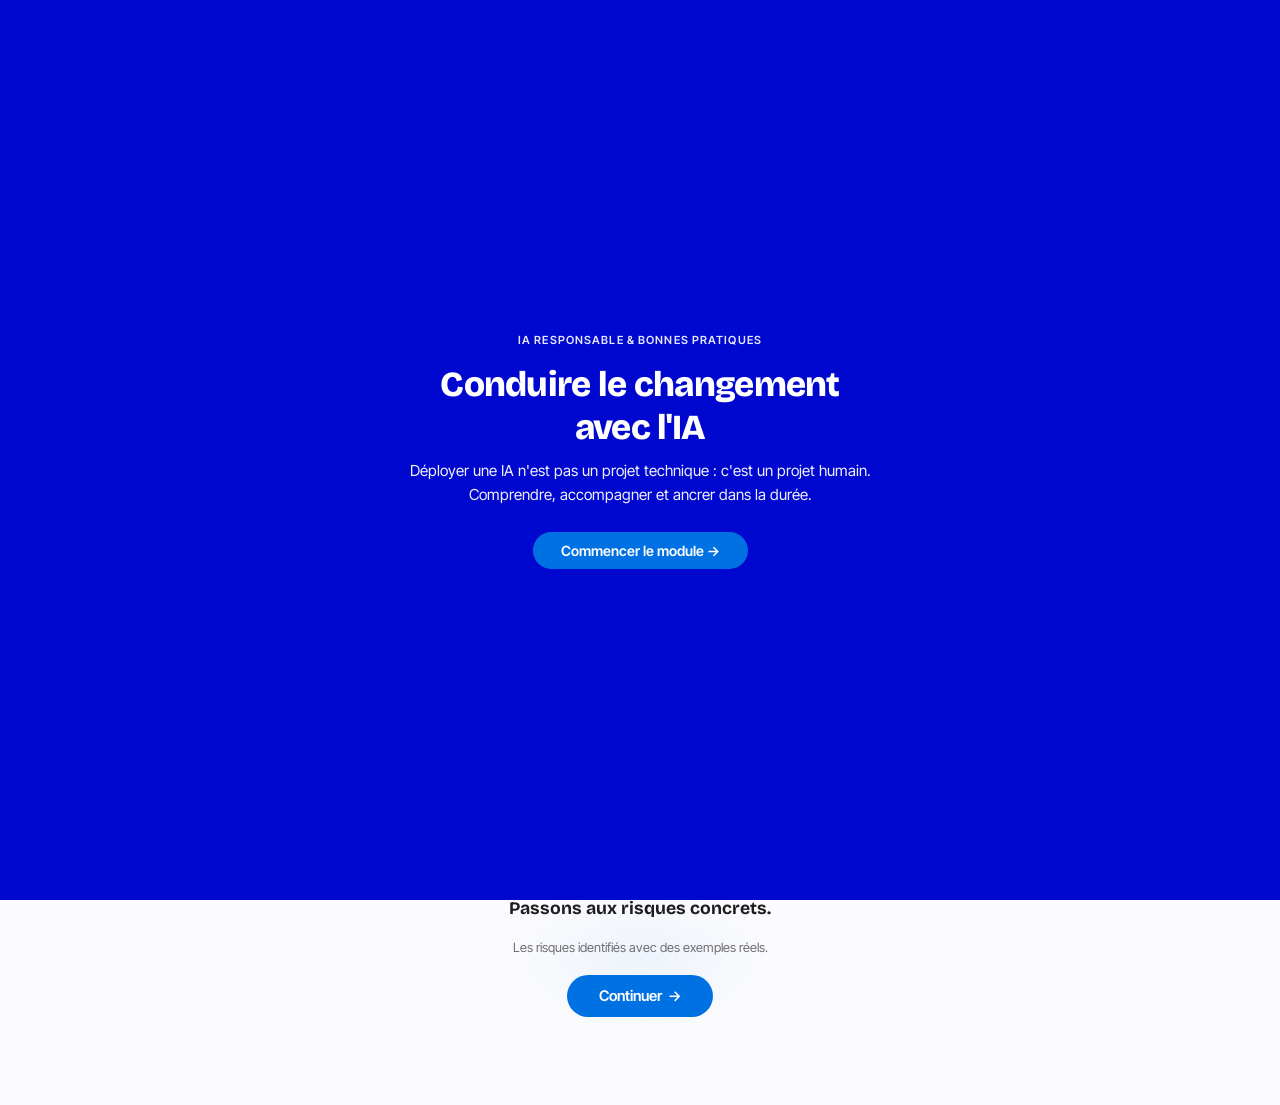
==== commit 71f51dae: "Étape 4 en classement, cartes au survol, textes simplifiés Les 9 modules, quatre changements chacun." ====
--- a/changement/index.html
+++ b/changement/index.html
@@ -5,6 +5,64 @@
 <link rel="stylesheet" href="../_shared/scenario.css">
 <link href="https://fonts.googleapis.com/css2?family=Bricolage+Grotesque:wght@400;500;600;700;800&family=Inter+Tight:wght@300;400;500;600;700&display=swap" rel="stylesheet">
 </head><body>
+<!-- ================= FINITIONS D'AFFICHAGE ================== -->
+<!-- css/style.css n'est pas livré avec les modules : ces retouches sont
+     donc portées ici, et s'appliquent à toutes les étapes du module.
+     Aucun fichier JavaScript n'est modifié. -->
+<style>
+/* ---- 1. Le bloc « Section terminée », en bas de chaque étape -------
+
+   Avant : un lavis rectangulaire
+     background: linear-gradient(180deg, transparent, rgba(0,113,227,.02));
+     border-top: .5px solid var(--border);
+   La teinte atteignait sa pleine valeur exactement sur le bord bas, et
+   les côtés coupaient franc sur le fond de page : le cadre du bloc se
+   voyait sur ses quatre côtés.
+
+   Après : une lueur elliptique dont les rayons sont choisis pour
+   qu'elle soit déjà transparente avant chaque bord. Centre à 50 % 60 %,
+   rayons 46 % de la largeur et 36 % de la hauteur : la teinte s'éteint
+   à 4 % et 96 % en largeur, à 24 % et 96 % en hauteur. Plus aucun bord
+   ne porte de couleur, donc plus aucune démarcation. */
+.step-next-cta{
+  position:relative!important;
+  border-top:0!important;
+  background:radial-gradient(46% 36% at 50% 60%,
+      rgba(0,113,227,.05) 0%,
+      rgba(0,113,227,.022) 55%,
+      rgba(0,113,227,0) 100%)!important}
+
+/* La séparation avec la section du dessus est conservée, mais sous
+   forme d'un filet court qui s'efface à ses deux extrémités : il ne
+   dessine plus la largeur du bloc, donc plus de coin visible. */
+.step-next-cta::before{
+  content:"";position:absolute;top:0;left:50%;transform:translateX(-50%);
+  width:min(440px,70%);height:1px;pointer-events:none;
+  background:linear-gradient(90deg,
+      rgba(0,0,0,0) 0%,
+      rgba(0,0,0,.055) 24%,
+      rgba(0,0,0,.055) 76%,
+      rgba(0,0,0,0) 100%)}
+
+/* ---- 2. Le quiz : « Valider » collé à la dernière réponse ----------
+
+   Le bouton est le frère immédiat de .quiz-options et ne portait
+   aucune marge : il touchait la dernière case de réponse. On ne vise
+   que ce cas précis, pour ne pas décaler le bouton s'il servait un
+   jour dans une rangée horizontale. */
+.quiz-options + .quiz-validate-btn{margin-top:16px!important}
+
+/* Le retour de réponse, qui suit le bouton, respire un peu plus. */
+.quiz-validate-btn + .quiz-feedback{margin-top:12px!important}
+
+/* Et les réponses entre elles, qui étaient à 5 px. */
+.quiz-options{gap:8px!important}
+</style>
+<!-- ============== fin des finitions d'affichage ============== -->
+
+
+
+
 <div class="cover-page" id="coverPage" style="background:#0008CF">
 
   <div class="cover-content" style="color:#fff">
@@ -43,7 +101,662 @@
     <li><strong>Adoption superficielle</strong> &rarr; L'outil est utilisé a minima, sans modifier les pratiques. Le ROI reste faible.</li>
   </ol></div>
   <div class="divider"></div>
-  <div class="matching-container animate-in">
+  
+<!-- ============== EXERCICE : POINTS À RELIER =====================
+     Remplace l'exercice d'association par clic de l'étape 2.
+     L'ancien exercice reste dans la page, masqué : c'est lui qui
+     valide l'étape dans app.js, renseigné automatiquement ici.
+     Autonome : styles portés par .chasse, script en fonction
+     anonyme immédiate, aucune variable globale, aucun réseau.
+     ============================================================== -->
+<div class="animate-in">
+  <div class="chasse" id="relier-changement">
+    <style>
+.chasse{--bg:#eef0f4; --surface:#fff;
+  --border:#e4e7ec; --border-fort:#d0d5dd; --trait:#f0f2f5;
+  --ink:#101828; --ink-doux:#475467; --ink-tenu:#98a2b3;
+  --accent:#1352b3; --accent-2:#eaf1fb; --accent-3:#d7e5f8;
+  --juste:#12805c; --juste-doux:#edf8f3; --juste-bord:#a6e0cb;
+  --faux:#b42318;
+  --r:14px; --rs:9px; --rx:6px;
+  --ombre-s:0 1px 2px rgba(16,24,40,.06);
+  --ombre-m:0 1px 3px rgba(16,24,40,.08), 0 10px 26px -14px rgba(16,24,40,.28);
+  --ombre-g:0 2px 4px rgba(16,24,40,.06), 0 22px 48px -20px rgba(16,24,40,.32);
+  --police:-apple-system,BlinkMacSystemFont,"Segoe UI",Roboto,"Helvetica Neue",Arial,sans-serif;
+  --mono:ui-monospace,SFMono-Regular,Menlo,Consolas,monospace;}
+.chasse *{box-sizing:border-box}
+.chasse .enveloppe{max-width:900px;margin:0 auto;padding:30px 20px 70px}
+.chasse .tete{margin-bottom:18px}
+.chasse .tete .surtitre{color:var(--accent);font-size:.7rem;font-weight:700;
+  letter-spacing:.12em;text-transform:uppercase;margin-bottom:6px}
+.chasse .tete h1{font-size:1.5rem;line-height:1.2;margin:0 0 5px;letter-spacing:-.02em}
+.chasse .tete p{margin:0;color:var(--ink-doux);font-size:.88rem}
+.chasse .nav{display:flex;gap:6px;overflow-x:auto;padding:5px 2px 10px;margin-bottom:12px}
+.chasse .nav button{flex:0 0 auto;font:inherit;font-size:.76rem;font-weight:500;
+  color:var(--ink-doux);background:var(--surface);border:1px solid var(--border);
+  border-radius:999px;padding:7px 13px;cursor:pointer;white-space:nowrap;
+  box-shadow:var(--ombre-s);transition:all .18s ease}
+.chasse .nav button:hover{border-color:var(--border-fort);color:var(--ink)}
+.chasse .nav button[aria-current="true"]{background:var(--accent);border-color:var(--accent);color:#fff}
+.chasse .nav .puce{display:inline-block;width:6px;height:6px;border-radius:50%;
+  background:var(--juste);margin-left:7px;vertical-align:middle}
+.chasse .nav button[aria-current="true"] .puce{background:#fff}
+.chasse button:focus-visible{outline:2px solid var(--accent);outline-offset:2px}
+.chasse .scene{background:var(--surface);border:1px solid var(--border);
+  border-radius:var(--r);overflow:hidden;box-shadow:var(--ombre-m)}
+.chasse .scene-tete{padding:18px 22px 15px;border-bottom:1px solid var(--border)}
+.chasse .scene-tete .module{color:var(--accent);font-size:.67rem;font-weight:700;
+  letter-spacing:.11em;text-transform:uppercase;margin-bottom:5px}
+.chasse .scene-tete h2{font-size:1.12rem;margin:0 0 4px;letter-spacing:-.015em}
+.chasse .scene-tete .consigne{margin:0;color:var(--ink-doux);font-size:.85rem}
+.chasse .barre{display:flex;align-items:center;gap:11px;flex-wrap:wrap;
+  padding:11px 22px;background:#f9fafb;border-bottom:1px solid var(--border)}
+.chasse .compteur{font-size:.8rem;font-weight:600}
+.chasse .jauge{display:flex;gap:5px}
+.chasse .jauge span{width:24px;height:5px;border-radius:3px;background:var(--border-fort);
+  transition:background .25s ease}
+.chasse .jauge span.pleine{background:var(--juste)}
+.chasse .retour{font-size:.8rem;color:var(--faux);margin-left:auto;min-height:1.2em}
+.chasse .retour.neutre{color:var(--ink-tenu)}
+.chasse .decor{padding:22px;background:#f2f4f7}
+.chasse .zone{position:relative;display:block;width:100%;text-align:left;
+  font:inherit;color:inherit;background:transparent;border:0;padding:0;margin:0;
+  border-radius:var(--rs);cursor:zoom-in;
+  transition:background .15s ease,opacity .25s ease}
+.chasse .zone:focus-visible{outline:2px solid var(--accent);outline-offset:2px}
+.chasse .zone.verrouillee{cursor:default}
+.chasse .zone.estompee{opacity:.28}
+.chasse .loupe{position:absolute;border-radius:50%;pointer-events:none;z-index:5;
+  background:rgba(255,255,255,.5);
+  -webkit-backdrop-filter:blur(3px);backdrop-filter:blur(3px);
+  border:1.5px solid var(--juste);box-shadow:0 4px 14px rgba(18,128,92,.18);
+  animation:chposer .22s ease-out both}
+.chasse .loupe.rate{border-color:var(--faux);box-shadow:0 4px 14px rgba(180,35,24,.18)}
+.chasse .loupe.retrait{animation:chretirer .35s ease-in both}
+.chasse .app{border-radius:12px;border:1px solid var(--border-fort);background:#fff;
+  overflow:hidden;box-shadow:var(--ombre-g)}
+.chasse .app-bar{display:flex;align-items:center;gap:11px;height:40px;padding:0 13px;
+  background:linear-gradient(#fcfcfd,#f2f4f7);border-bottom:1px solid var(--border)}
+.chasse .feux{display:flex;gap:6px;flex:0 0 auto}
+.chasse .feux i{width:11px;height:11px;border-radius:50%;display:block}
+.chasse .feux i:nth-child(1){background:#ff5f57}
+.chasse .feux i:nth-child(2){background:#febc2e}
+.chasse .feux i:nth-child(3){background:#28c840}
+.chasse .app-titre{flex:1;text-align:center;font-size:.74rem;color:var(--ink-doux);
+  font-weight:500;overflow:hidden;text-overflow:ellipsis;white-space:nowrap}
+.chasse .app-bar .fin{flex:0 0 auto;display:flex;gap:6px;color:var(--ink-tenu)}
+.chasse .app-corps{display:flex;min-height:250px}
+.chasse .rail{flex:0 0 168px;background:#fafbfc;border-right:1px solid var(--border);padding:12px 10px}
+.chasse .rail .groupe{font-size:.62rem;font-weight:700;letter-spacing:.1em;
+  text-transform:uppercase;color:var(--ink-tenu);padding:6px 8px}
+.chasse .rail .item{display:flex;align-items:center;gap:8px;padding:7px 9px;border-radius:var(--rx);
+  font-size:.78rem;color:var(--ink-doux)}
+.chasse .rail .item.actif{background:var(--accent-2);color:var(--accent);font-weight:600}
+.chasse .rail .item .pt{width:6px;height:6px;border-radius:50%;background:var(--border-fort);flex:0 0 auto}
+.chasse .rail .item.actif .pt{background:var(--accent)}
+.chasse .rail .compte{margin-left:auto;font-size:.66rem;color:var(--ink-tenu)}
+.chasse .vue{flex:1;min-width:0;display:flex;flex-direction:column}
+.chasse .vue-tete{display:flex;align-items:center;gap:10px;padding:11px 16px;
+  border-bottom:1px solid var(--border);flex-wrap:wrap}
+.chasse .fil{font-size:.72rem;color:var(--ink-tenu)}
+.chasse .chip{display:inline-flex;align-items:center;gap:6px;font-size:.71rem;font-weight:500;
+  padding:4px 10px;border-radius:999px;background:#f2f4f7;color:var(--ink-doux);
+  border:1px solid var(--border)}
+.chasse .chip.bleu{background:var(--accent-2);color:var(--accent);border-color:var(--accent-3)}
+.chasse .btn-ui{display:inline-flex;align-items:center;gap:6px;font-size:.74rem;font-weight:600;
+  padding:7px 13px;border-radius:var(--rx);background:#fff;color:var(--ink-doux);
+  border:1px solid var(--border-fort);box-shadow:var(--ombre-s)}
+.chasse .btn-ui.plein{background:var(--accent);color:#fff;border-color:var(--accent)}
+.chasse .vue-corps{padding:16px;flex:1}
+.chasse .vue-pied{display:flex;align-items:center;gap:8px;flex-wrap:wrap;
+  padding:11px 16px;border-top:1px solid var(--border);background:#fafbfc}
+.chasse .pousse{margin-left:auto}
+.chasse svg.ic{width:14px;height:14px;flex:0 0 auto;stroke:currentColor;fill:none;
+  stroke-width:1.7;stroke-linecap:round;stroke-linejoin:round}
+.chasse .board{background:#fbfbfd;background-image:radial-gradient(#e0e4ea 1px,transparent 1px);
+  background-size:22px 22px;padding:18px;min-height:250px}
+.chasse .board-tete{display:flex;align-items:center;gap:8px;margin-bottom:14px}
+.chasse .board-tete .t{font-size:.78rem;font-weight:600}
+.chasse .avatars{display:flex;margin-left:auto}
+.chasse .avatars span{width:24px;height:24px;border-radius:50%;border:2px solid #fff;
+  display:grid;place-items:center;font-size:.6rem;font-weight:700;color:#fff;margin-left:-7px}
+.chasse .notes{display:grid;grid-template-columns:repeat(auto-fit,minmax(168px,1fr));gap:14px}
+.chasse .notes .zone{padding:0}
+.chasse .pense{display:block;background:#fff3bf;border-radius:3px;padding:13px 13px 30px;
+  font-size:.82rem;line-height:1.4;min-height:104px;position:relative;
+  box-shadow:0 1px 1px rgba(16,24,40,.08),0 10px 18px -12px rgba(16,24,40,.5)}
+.chasse .pense .par{position:absolute;left:13px;bottom:10px;font-size:.62rem;
+  font-weight:700;color:#9a8130;letter-spacing:.06em}
+.chasse .notes .zone:nth-child(3n+1) .pense{transform:rotate(-.7deg)}
+.chasse .notes .zone:nth-child(3n+2) .pense{transform:rotate(.5deg)}
+.chasse .notes .zone:hover:not(.verrouillee) .pense{background:#ffeb9c;
+  box-shadow:0 2px 3px rgba(16,24,40,.1),0 14px 22px -12px rgba(16,24,40,.55)}
+.chasse .page-blanche{background:#fff;border:1px solid var(--border);border-radius:var(--rs);
+  padding:22px 24px;box-shadow:var(--ombre-s);max-width:520px}
+.chasse .page-blanche h3{font-size:1.05rem;margin:0 0 4px;letter-spacing:-.015em}
+.chasse .page-blanche .sous{font-size:.72rem;color:var(--ink-tenu);margin:0 0 14px;
+  padding-bottom:12px;border-bottom:1px solid var(--trait)}
+.chasse .para{display:block;padding:7px 9px;margin:0 -9px 2px;font-size:.85rem;
+  color:var(--ink-doux);border-radius:var(--rx)}
+.chasse .zone:hover:not(.verrouillee) .para{background:var(--accent-2)}
+.chasse .deux-col{display:flex;gap:16px;align-items:flex-start}
+.chasse .controle{flex:0 0 210px;background:#fff;border:1px solid var(--border);
+  border-radius:var(--rs);padding:12px;box-shadow:var(--ombre-s)}
+.chasse .controle .t{font-size:.63rem;font-weight:700;letter-spacing:.09em;
+  text-transform:uppercase;color:var(--ink-tenu);margin-bottom:9px}
+.chasse .controle .lg{display:flex;align-items:center;gap:8px;font-size:.76rem;
+  color:var(--ink-doux);padding:6px 7px;border-radius:var(--rx);margin:0 -7px}
+.chasse .zone:hover:not(.verrouillee) .lg{background:var(--accent-2)}
+.chasse .pastille-ok{width:15px;height:15px;border-radius:50%;background:var(--juste-doux);
+  border:1px solid var(--juste-bord);flex:0 0 auto}
+.chasse .pastille-non{width:15px;height:15px;border-radius:50%;background:#f2f4f7;
+  border:1px solid var(--border-fort);flex:0 0 auto}
+.chasse .etapes{display:flex;align-items:center;gap:8px;flex-wrap:wrap;font-size:.72rem;color:var(--ink-tenu)}
+.chasse .etapes b{display:inline-flex;align-items:center;gap:6px;font-weight:600;color:var(--ink-doux)}
+.chasse .etapes .n{width:19px;height:19px;border-radius:50%;background:#f2f4f7;
+  display:grid;place-items:center;font-size:.64rem;color:var(--ink-doux)}
+.chasse .etapes .n.on{background:var(--accent);color:#fff}
+.chasse .etapes .sep{flex:1;height:1px;background:var(--border);min-width:14px}
+.chasse .champs{display:grid;grid-template-columns:1fr 1fr;gap:12px}
+.chasse .champ{display:block;padding:2px}
+.chasse .champ .lab{display:block;font-size:.7rem;font-weight:600;color:var(--ink-doux);margin-bottom:5px}
+.chasse .champ .saisie{display:block;background:#fff;border:1px solid var(--border-fort);
+  border-radius:var(--rx);padding:9px 11px;font-size:.82rem;box-shadow:var(--ombre-s);
+  min-height:38px}
+.chasse .zone:hover:not(.verrouillee) .saisie{border-color:var(--accent);background:#fcfdff}
+.chasse .champ.large{grid-column:1 / -1}
+.chasse .fil-msg{padding:16px;display:flex;flex-direction:column;gap:12px;flex:1}
+.chasse .msg{display:flex;gap:10px;align-items:flex-start;padding:6px;margin:-6px;border-radius:var(--rs)}
+.chasse .zone:hover:not(.verrouillee) .msg{background:#f9fafb}
+.chasse .ava{width:28px;height:28px;border-radius:8px;flex:0 0 auto;display:grid;place-items:center;
+  font-size:.63rem;font-weight:700}
+.chasse .ava.ia{background:var(--ink);color:#fff}
+.chasse .ava.moi{background:var(--accent-2);color:var(--accent);border-radius:50%}
+.chasse .msg .bloc{min-width:0}
+.chasse .msg .qui{display:block;font-size:.7rem;font-weight:600;margin-bottom:2px}
+.chasse .msg .txt{display:block;font-size:.85rem;color:var(--ink-doux)}
+.chasse .composeur{display:flex;align-items:center;gap:9px;margin:0 16px 16px;
+  border:1px solid var(--border-fort);border-radius:11px;padding:9px 11px;
+  background:#fff;box-shadow:var(--ombre-s);color:var(--ink-tenu);font-size:.8rem}
+.chasse .envoyer{width:28px;height:28px;border-radius:8px;background:var(--accent);color:#fff;
+  display:grid;place-items:center;margin-left:auto;flex:0 0 auto}
+.chasse .bureau{position:relative;border-radius:12px;overflow:hidden;
+  border:1px solid var(--border-fort);box-shadow:var(--ombre-g)}
+.chasse .bureau svg{display:block;width:100%;height:auto}
+.chasse .bureau .zone{position:absolute;display:flex;align-items:flex-end;
+  border-radius:10px;padding:4px}
+.chasse .bureau .zone:hover:not(.verrouillee){background:rgba(19,82,179,.09);
+  box-shadow:inset 0 0 0 1.5px rgba(19,82,179,.35)}
+.chasse .bureau .tag{display:block;width:100%;background:rgba(255,255,255,.97);
+  border:1px solid var(--border);border-radius:8px;padding:7px 9px;
+  font-size:.73rem;line-height:1.35;box-shadow:var(--ombre-s)}
+.chasse .bureau .quoi{display:block;font-size:.6rem;font-weight:700;color:var(--ink-tenu);
+  text-transform:uppercase;letter-spacing:.09em;margin-bottom:1px}
+.chasse .mail-tete{padding:16px 18px 13px;border-bottom:1px solid var(--border)}
+.chasse .mail-tete h3{font-size:1.02rem;margin:0 0 11px;letter-spacing:-.015em}
+.chasse .exp{display:flex;align-items:center;gap:10px}
+.chasse .exp .rond{width:34px;height:34px;border-radius:50%;background:#dbe6f6;color:var(--accent);
+  display:grid;place-items:center;font-size:.72rem;font-weight:700;flex:0 0 auto}
+.chasse .exp .qui{font-size:.79rem;font-weight:600}
+.chasse .exp .a{font-size:.71rem;color:var(--ink-tenu)}
+.chasse .exp .quand{margin-left:auto;font-size:.71rem;color:var(--ink-tenu);white-space:nowrap}
+.chasse .mail-corps{padding:14px 18px 4px}
+.chasse .mail-corps .para{font-size:.85rem;color:var(--ink-doux)}
+.chasse .signature{padding:10px 18px 16px;font-size:.75rem;color:var(--ink-tenu)}
+.chasse .liste-mails{flex:0 0 190px;border-right:1px solid var(--border);background:#fcfcfd;padding:8px}
+.chasse .apercu{padding:9px 10px;border-radius:var(--rx);margin-bottom:3px}
+.chasse .apercu.on{background:var(--accent-2)}
+.chasse .apercu .de{font-size:.72rem;font-weight:600}
+.chasse .apercu .ob{font-size:.7rem;color:var(--ink-doux);overflow:hidden;
+  text-overflow:ellipsis;white-space:nowrap}
+.chasse .apercu .ex{font-size:.67rem;color:var(--ink-tenu);overflow:hidden;
+  text-overflow:ellipsis;white-space:nowrap}
+.chasse .gantt{padding:14px 16px 8px}
+.chasse .gantt-tete{display:grid;grid-template-columns:186px 1fr;gap:12px;
+  padding-bottom:8px;border-bottom:1px solid var(--border);margin-bottom:6px}
+.chasse .semaines{display:grid;grid-template-columns:repeat(12,1fr);font-size:.6rem;
+  color:var(--ink-tenu);text-align:center}
+.chasse .ligne-g{display:grid;grid-template-columns:186px 1fr;gap:12px;align-items:center;
+  padding:7px 6px;margin:0 -6px;border-radius:var(--rx)}
+.chasse .zone:hover:not(.verrouillee) .ligne-g{background:#f9fafb}
+.chasse .ligne-g .nom{font-size:.78rem;overflow:hidden}
+.chasse .ligne-g .nom small{display:block;font-size:.65rem;color:var(--ink-tenu)}
+.chasse .piste{position:relative;height:22px;border-radius:5px;
+  background:repeating-linear-gradient(90deg,transparent 0,transparent calc(8.333% - 1px),
+    var(--trait) calc(8.333% - 1px),var(--trait) 8.333%)}
+.chasse .barre-g{position:absolute;top:3px;height:16px;border-radius:5px;
+  background:var(--accent);box-shadow:var(--ombre-s)}
+.chasse .barre-g.vide{background:transparent;border:1.5px dashed var(--border-fort)}
+.chasse .navigateur{border-radius:12px;border:1px solid var(--border-fort);overflow:hidden;
+  background:#fff;box-shadow:var(--ombre-g)}
+.chasse .onglets{display:flex;align-items:flex-end;gap:6px;padding:8px 10px 0;
+  background:linear-gradient(#eceef2,#e6e9ee)}
+.chasse .onglets .feux{margin-right:6px;padding-bottom:8px}
+.chasse .onglet{background:#fff;border-radius:8px 8px 0 0;padding:7px 14px;font-size:.71rem;
+  color:var(--ink-doux);border:1px solid var(--border);border-bottom:0;max-width:230px;
+  overflow:hidden;text-overflow:ellipsis;white-space:nowrap}
+.chasse .url{display:flex;align-items:center;gap:8px;padding:8px 12px;background:#fff;
+  border-bottom:1px solid var(--border)}
+.chasse .url .champ-url{flex:1;background:#f2f4f7;border-radius:999px;padding:5px 12px;
+  font-size:.71rem;color:var(--ink-doux);display:flex;align-items:center;gap:7px}
+.chasse .site{position:relative;background:#f8fafc;min-height:352px;padding:0 0 16px}
+.chasse .site-nav{display:flex;align-items:center;gap:16px;padding:12px 18px;background:#fff;
+  border-bottom:1px solid var(--border);font-size:.72rem;color:var(--ink-tenu)}
+.chasse .site-nav .marque{width:74px;height:9px;border-radius:3px;background:var(--accent);opacity:.85}
+.chasse .site-corps{padding:18px 20px}
+.chasse .faux-titre{height:15px;width:52%;border-radius:5px;background:#dde2e9;margin-bottom:12px}
+.chasse .faux-l{height:8px;border-radius:4px;background:#e6eaef;margin-bottom:8px}
+.chasse .widget{position:absolute;right:16px;bottom:16px;width:296px;background:#fff;
+  border:1px solid var(--border);border-radius:14px;overflow:hidden;
+  box-shadow:0 4px 8px rgba(16,24,40,.08),0 26px 50px -18px rgba(16,24,40,.42)}
+.chasse .widget-tete{display:flex;align-items:center;gap:9px;padding:11px 13px;
+  background:var(--accent);color:#fff}
+.chasse .widget-tete .rondw{width:30px;height:30px;border-radius:50%;background:rgba(255,255,255,.22);
+  display:grid;place-items:center;font-size:.72rem;font-weight:700;flex:0 0 auto}
+.chasse .widget-tete .nomw{font-size:.8rem;font-weight:600}
+.chasse .widget-corps{padding:12px 13px;display:flex;flex-direction:column;gap:9px;background:#fbfcfd}
+.chasse .widget-corps .zone{width:auto;max-width:90%}
+.chasse .widget-corps .z-moi{align-self:flex-end}
+.chasse .widget-corps .z-ia{align-self:flex-start}
+.chasse .widget-actions .zone{width:auto}
+.chasse .bulle-u{display:block;background:var(--accent-2);border:1px solid var(--accent-3);
+  border-radius:13px 13px 3px 13px;padding:8px 11px;font-size:.78rem}
+.chasse .bulle-a{display:block;background:#fff;border:1px solid var(--border);
+  border-radius:13px 13px 13px 3px;padding:8px 11px;font-size:.78rem;box-shadow:var(--ombre-s)}
+.chasse .mini{display:inline-block}
+.chasse .widget-actions{display:flex;gap:6px;flex-wrap:wrap;padding:0 13px 11px;background:#fbfcfd}
+.chasse .mini{font-size:.68rem;padding:5px 10px;border-radius:999px;background:#fff;
+  border:1px solid var(--border);color:var(--ink-doux)}
+.chasse .zone:hover:not(.verrouillee) .mini,.chasse .zone:hover:not(.verrouillee) .bulle-a,.chasse .zone:hover:not(.verrouillee) .bulle-u{border-color:var(--accent)}
+.chasse .widget-pied{padding:8px 13px;border-top:1px solid var(--border);background:#fff;
+  font-size:.66rem;color:var(--ink-tenu)}
+.chasse .zone:hover:not(.verrouillee) .widget-tete{filter:brightness(1.12)}
+.chasse .reg{display:flex;align-items:center;gap:14px;padding:13px 8px;margin:0 -8px;
+  border-bottom:1px solid var(--trait);border-radius:var(--rx)}
+.chasse .zone:hover:not(.verrouillee) .reg{background:#f9fafb}
+.chasse .reg .cle{font-size:.81rem;font-weight:500}
+.chasse .reg .cle small{display:block;font-size:.68rem;color:var(--ink-tenu);font-weight:400}
+.chasse .reg .ctrl{margin-left:auto;flex:0 0 auto}
+.chasse .select{display:inline-flex;align-items:center;gap:9px;font-size:.76rem;color:var(--ink-doux);
+  background:#fff;border:1px solid var(--border-fort);border-radius:var(--rx);
+  padding:7px 10px;box-shadow:var(--ombre-s)}
+.chasse .zone:hover:not(.verrouillee) .select{border-color:var(--accent)}
+.chasse .switch{width:38px;height:22px;border-radius:999px;background:var(--accent);
+  position:relative;display:inline-block}
+.chasse .switch i{position:absolute;top:3px;left:19px;width:16px;height:16px;border-radius:50%;
+  background:#fff;box-shadow:var(--ombre-s)}
+.chasse .trouvailles{padding:16px 22px 0}
+.chasse .carte{border:1px solid var(--juste-bord);border-left:3px solid var(--juste);
+  background:var(--juste-doux);border-radius:var(--rs);padding:12px 15px;margin:0 0 9px}
+.chasse .carte .cite{font-size:.81rem;font-weight:600;margin:0 0 4px}
+.chasse .carte .pourquoi{font-size:.83rem;color:var(--ink-doux);margin:0}
+.chasse .conclusion{margin:16px 22px 0;padding:13px 16px;border-radius:var(--rs);
+  border:1px solid var(--accent-3);background:var(--accent-2);font-size:.85rem;font-weight:500}
+.chasse .actions{display:flex;gap:8px;flex-wrap:wrap;padding:16px 22px 20px}
+.chasse .actions button{font:inherit;font-size:.81rem;font-weight:600;cursor:pointer;
+  padding:9px 15px;border-radius:var(--rx);border:1px solid var(--border-fort);
+  background:#fff;color:var(--ink-doux);box-shadow:var(--ombre-s);transition:all .18s ease}
+.chasse .actions button:hover:not(:disabled){background:#f9fafb;color:var(--ink)}
+.chasse .actions button:disabled{opacity:.45;cursor:not-allowed}
+.chasse .actions button.principal{background:var(--accent);border-color:var(--accent);color:#fff}
+.chasse .actions button.principal:hover{background:#0f4494;color:#fff}
+.chasse .pied{display:flex;justify-content:space-between;align-items:center;gap:10px;margin-top:13px}
+.chasse .pied button{font:inherit;font-size:.81rem;cursor:pointer;padding:8px 14px;
+  border-radius:var(--rx);border:1px solid var(--border);background:#fff;
+  color:var(--ink-doux);box-shadow:var(--ombre-s)}
+.chasse .pied button:disabled{opacity:.4;cursor:not-allowed}
+.chasse .pied .position{font-size:.77rem;color:var(--ink-tenu)}
+.chasse .invisible{position:absolute;width:1px;height:1px;overflow:hidden;
+  clip:rect(0 0 0 0);white-space:nowrap}
+.chasse .pile{display:flex;flex-direction:column;gap:18px}
+.chasse .exo-kick{color:var(--accent);font-size:.65rem;font-weight:700;letter-spacing:.12em;
+  text-transform:uppercase;margin-bottom:5px}
+.chasse .lien-zone{position:relative;padding:2px 8px}
+.chasse .lien-svg{position:absolute;inset:0;width:100%;height:100%;
+  pointer-events:none;overflow:visible;z-index:1}
+.chasse .lien-svg path{fill:none;stroke-width:2.4;stroke-linecap:round;opacity:.92}
+.chasse .lien-svg path.trace{animation:chtracer .38s ease-out both}
+.chasse .lien-cols{position:relative;z-index:2;display:grid;grid-template-columns:1fr 1fr;gap:42px}
+.chasse .lien-col{display:flex;flex-direction:column;gap:12px}
+.chasse .lien-case{position:relative;font:inherit;text-align:left;width:100%;
+  background:#fff;border:1px solid var(--border-fort);border-radius:var(--rs);
+  padding:13px 15px;cursor:pointer;box-shadow:var(--ombre-s);min-height:58px;
+  display:flex;align-items:center;color:var(--ink);
+  transition:border-color .18s ease,background .18s ease,box-shadow .18s ease}
+.chasse .lien-case:hover:not(:disabled){border-color:var(--cat,var(--accent))}
+.chasse .lien-case:focus-visible{outline:2px solid var(--accent);outline-offset:2px}
+.chasse .lien-g .lien-case{font-size:.86rem;font-weight:600}
+.chasse .lien-d .lien-case{font-size:.82rem;color:var(--ink-doux);line-height:1.45}
+.chasse .lien-case .anc{position:absolute;top:50%;width:12px;height:12px;border-radius:50%;
+  background:#fff;border:2px solid var(--border-fort);transform:translateY(-50%);
+  transition:background .18s ease,border-color .18s ease}
+.chasse .lien-g .lien-case .anc{right:-7px}
+.chasse .lien-d .lien-case .anc{left:-7px}
+.chasse .lien-case.actif{border-color:var(--cat);background:#fbfcfe;
+  box-shadow:0 0 0 3px rgba(19,82,179,.12)}
+.chasse .lien-case.relie{border-color:var(--cat)}
+.chasse .lien-case.relie .anc,.chasse .lien-case.actif .anc{background:var(--cat);border-color:var(--cat)}
+.chasse .lien-case.juste{border-color:var(--juste);background:var(--juste-doux);cursor:default}
+.chasse .lien-case.juste .anc{background:var(--juste);border-color:var(--juste)}
+.chasse .lien-case.faux{border-color:var(--faux);animation:chtrembler .4s ease}
+.chasse .lien-liste{display:none;flex-direction:column;gap:12px}
+.chasse .lien-item{border:1px solid var(--border);border-radius:var(--rs);
+  background:#fff;padding:13px 14px;box-shadow:var(--ombre-s)}
+.chasse .lien-item .txt{display:block;font-size:.85rem;color:var(--ink-doux);
+  line-height:1.5;margin-bottom:9px}
+.chasse .lien-item select{font:inherit;font-size:.82rem;width:100%;min-height:44px;
+  padding:9px 11px;border-radius:var(--rx);border:1px solid var(--border-fort);
+  background:#fff;color:var(--ink)}
+.chasse .lien-item select:focus-visible{outline:2px solid var(--accent);outline-offset:2px}
+.chasse .lien-item.juste{border-color:var(--juste);background:var(--juste-doux)}
+.chasse .lien-item.faux{border-color:var(--faux);animation:chtrembler .4s ease}
+.chasse .aide-etroit{display:none}
+@keyframes chposer{from{opacity:0;transform:scale(.45)}to{opacity:1;transform:scale(1)}}
+@keyframes chretirer{to{opacity:0;transform:scale(1.25)}}
+@media (max-width:760px){
+.chasse .rail,.chasse .liste-mails{display:none}
+.chasse .deux-col{flex-direction:column}
+.chasse .controle{flex:1 1 auto;width:100%}
+.chasse .page-blanche{max-width:none}
+.chasse .champs{grid-template-columns:1fr}
+.chasse .gantt-tete,.chasse .ligne-g{grid-template-columns:120px 1fr}
+.chasse .widget{position:static;width:auto;margin:14px 16px 0}
+.chasse .site{min-height:0}
+}
+@media (max-width:600px){
+.chasse .enveloppe{padding:18px 12px 54px}
+.chasse .scene-tete,.chasse .barre,.chasse .decor,.chasse .trouvailles,.chasse .actions{padding-left:14px;padding-right:14px}
+.chasse .conclusion{margin-left:14px;margin-right:14px}
+.chasse .para,.chasse .reg,.chasse .champ .saisie,.chasse .ligne-g,.chasse .msg,.chasse .controle .lg{min-height:44px}
+.chasse .msg{align-items:center}
+.chasse .notes{grid-template-columns:1fr 1fr}
+.chasse .gantt-tete .semaines{display:none}
+.chasse .gantt-tete,.chasse .ligne-g{grid-template-columns:1fr;gap:5px}
+.chasse .retour{margin-left:0;width:100%}
+.chasse .actions button{flex:1 1 auto}
+.chasse .bureau svg{display:none}
+.chasse .bureau{background:#fff;box-shadow:none}
+.chasse .bureau .zone{position:static!important;width:100%!important;height:auto!important;
+    left:auto!important;top:auto!important;margin-bottom:7px;padding:0}
+.chasse .bureau .tag{min-height:44px}
+}
+@media (prefers-reduced-motion:reduce){
+.chasse *,.chasse *::before,.chasse *::after{animation-duration:.001ms!important;animation-iteration-count:1!important;
+    transition-duration:.001ms!important}
+}
+@keyframes chtracer{from{stroke-dashoffset:1}to{stroke-dashoffset:0}}
+@keyframes chtrembler{0%,100%{transform:translateX(0)}
+  20%{transform:translateX(-5px)}40%{transform:translateX(5px)}
+  60%{transform:translateX(-3px)}80%{transform:translateX(3px)}}
+@media (max-width:760px){
+.chasse .lien-cols{gap:26px}
+}
+@media (max-width:600px){
+.chasse .lien-cols,.chasse .lien-svg{display:none}
+.chasse .lien-liste{display:flex}
+.chasse .lien-zone{padding:0}
+.chasse .aide-large{display:none}
+.chasse .aide-etroit{display:inline}
+}
+
+.chasse{display:block;margin:18px 0 6px;border:1px solid #e4e7ec;border-radius:14px;
+  background:#fff;overflow:hidden;font-family:inherit;font-size:15px;line-height:1.5;
+  color:#101828;text-align:left}
+.chasse *{box-sizing:border-box}
+.chasse p,.chasse h4{margin:0}
+.chasse h4{font-family:inherit}
+.chasse .ch-tete{padding:16px 18px 13px;border-bottom:1px solid #e4e7ec}
+.chasse .ch-kick{color:#1352b3;font-size:.65rem;font-weight:700;letter-spacing:.12em;
+  text-transform:uppercase;margin-bottom:5px}
+.chasse .ch-titre{font-size:1rem;font-weight:700;letter-spacing:-.015em;margin-bottom:4px;
+  line-height:1.3}
+.chasse .ch-consigne{font-size:.83rem;color:#475467;line-height:1.5}
+.chasse .barre{padding:11px 18px}
+.chasse .decor{padding:18px}
+.chasse .trouvailles{padding:14px 18px 0}
+.chasse .conclusion{margin:14px 18px 0}
+.chasse .actions{padding:14px 18px 16px}
+@media (max-width:600px){
+  .chasse .ch-tete,.chasse .barre,.chasse .decor,.chasse .trouvailles,.chasse .actions{
+    padding-left:13px;padding-right:13px}
+  .chasse .conclusion{margin-left:13px;margin-right:13px}
+}
+    </style>
+    <div class="ch-tete">
+      <div class="ch-kick">Points à relier</div>
+      <div class="ch-titre">Reliez chaque levier à la situation qui le met en défaut.</div>
+      <div class="ch-consigne"><span class="aide-large">Cliquez une catégorie à gauche, puis la situation qui lui correspond à droite. La bonne réponse passe au vert tout de suite.</span><span class="aide-etroit">Sous chaque situation, choisissez la catégorie qui lui correspond. La bonne réponse passe au vert tout de suite.</span></div>
+    </div>
+    <div class="ch-jeu"></div>
+  </div>
+</div>
+<script>
+(function(){
+  var R = document.getElementById("relier-changement");
+  if (!R) { return; }
+  var L = {"module":"Conduite du changement","consigne":"Reliez chaque levier à la situation qui le met en défaut.","gauche":[{"id":"a","label":"Prévenir à l’avance"},{"id":"b","label":"Former avant de démarrer"},{"id":"c","label":"Écouter les retours"}],"droite":[{"id":"1","cible":"b","texte":"La formation est programmée un mois après la mise en service."},{"id":"2","cible":"c","texte":"Personne n’est prévu pour répondre aux questions des équipes."},{"id":"3","cible":"a","texte":"Les équipes découvrent l’outil le jour où il arrive sur leur poste."}]};
+  var UI = {"surtitre":"Exercice pratique","titre":"Chasse aux erreurs","sousTitre":"Neuf situations du quotidien. Dans chacune, deux choses ne vont pas. À vous de les trouver.","navEtiquette":"Choix de la situation","navScene":"Situation {n}, {module}","position":"Module {n} sur {total} · {module}","compteur":"{trouvees} sur {total} repérées","aideZone":"Activez cet élément si vous pensez qu’il pose un problème.","ariaZone":"Élément {i} sur {total}. {texte}","ariaZoneTrouvee":"Élément identifié comme problématique. {texte}","retourFaux":"Ici, tout va bien. Regardez ailleurs.","retourJuste":"Bien vu.","retourVide":"","citeIntro":"{texte}","btnRecommencer":"Recommencer","btnIndice":"Besoin d’un indice","indiceDonne":"Ce qui va bien a été estompé. Cherchez dans ce qui reste.","btnSuivante":"Situation suivante","btnTerminer":"Vous avez parcouru les neuf situations","btnPrec":"Précédent","btnSuiv":"Suivant","decorPublier":"Publier maintenant","decorApercu":"Aperçu","decorEnregistrer":"Enregistrer","decorSoumettre":"Envoyer pour validation","decorRepondre":"Répondre","decorTransferer":"Transférer","decorSemaine":"S","exoUn":"Exercice 1 sur 2 · Chasse aux erreurs","exoDeux":"Exercice 2 sur 2 · Points à relier","lienAideLarge":"Cliquez une catégorie à gauche, puis la situation qui lui correspond à droite. La bonne réponse passe au vert tout de suite.","lienAideEtroit":"Sous chaque situation, choisissez la catégorie qui lui correspond. La bonne réponse passe au vert tout de suite.","lienCompteur":"{faites} sur {total} trouvées","lienRecommencer":"Recommencer","lienChoisir":"Choisir une catégorie","lienAvant":"","lienJuste":"Bien vu.","lienFaux":"Ce n’est pas celle-ci. Essayez une autre catégorie.","lienToutJuste":"Les trois sont justes. Bravo.","lienChoisirGauche":"Choisissez d’abord une catégorie à gauche.","ariaGauche":"Catégorie {label}. Activez pour la choisir.","ariaGaucheActif":"Catégorie {label}, choisie.","ariaGaucheJuste":"Catégorie {label}, reliée et validée.","ariaDroite":"Situation : {texte}. Activez pour la relier à la catégorie choisie.","ariaDroiteRelie":"Situation : {texte}. Reliée à {label}. Activez pour effacer le trait.","ariaDroiteJuste":"Situation : {texte}. Reliée à {label}, validée.","ariaSelect":"Catégorie pour la situation : {texte}"};
+  var ANCIEN = "ancien-changement";
+  var COUL = ["#1352b3","#6941c6","#b54708"], VERT = "#12805c";
+  var e = { paires:{}, figees:{}, selection:null };
+  var jeu = R.querySelector(".ch-jeu");
+  var zone, svg, elCompteur, elJauge, elRetour;
+
+  function fmt(m,v){ return m.replace(/\{(\w+)\}/g,function(t,c){
+    return Object.prototype.hasOwnProperty.call(v,c)?v[c]:t; }); }
+  function el(b,c,t){ var n=document.createElement(b);
+    if(c){n.className=c;} if(t!==undefined){n.textContent=t;} return n; }
+  function petit(){ return window.matchMedia("(max-width:600px)").matches; }
+  function couleurCat(idG){ var k=0; L.gauche.forEach(function(g,i){ if(g.id===idG){k=i;} }); return COUL[k%COUL.length]; }
+  function labelCat(idG){ var t=""; L.gauche.forEach(function(g){ if(g.id===idG){t=g.label;} }); return t; }
+  function texteDroite(id){ var t=""; L.droite.forEach(function(d){ if(d.id===id){t=d.texte;} }); return t; }
+  function nbReliees(){ return Object.keys(e.paires).length; }
+  function nbFigees(){ return Object.keys(e.figees).length; }
+
+  function rendre(){
+    jeu.innerHTML="";
+    var barre=el("div","barre"); barre.setAttribute("aria-live","polite");
+    elCompteur=el("div","compteur"); elJauge=el("div","jauge"); elRetour=el("div","retour");
+    barre.appendChild(elCompteur); barre.appendChild(elJauge); barre.appendChild(elRetour);
+    jeu.appendChild(barre);
+
+    var decor=el("div","decor");
+    zone=el("div","lien-zone");
+    svg=document.createElementNS("http://www.w3.org/2000/svg","svg");
+    svg.setAttribute("class","lien-svg"); svg.setAttribute("aria-hidden","true");
+    zone.appendChild(svg);
+
+    var cols=el("div","lien-cols");
+    var cg=el("div","lien-col lien-g"), cd=el("div","lien-col lien-d");
+    L.gauche.forEach(function(g,i){
+      var b=el("button","lien-case"); b.type="button";
+      b.setAttribute("data-id",g.id);
+      b.style.setProperty("--cat",COUL[i%COUL.length]);
+      b.appendChild(el("span",null,g.label)); b.appendChild(el("span","anc"));
+      b.addEventListener("click",function(){ clicGauche(g.id); });
+      cg.appendChild(b);
+    });
+    L.droite.forEach(function(d){
+      var b=el("button","lien-case"); b.type="button";
+      b.setAttribute("data-id",d.id);
+      b.appendChild(el("span",null,d.texte)); b.appendChild(el("span","anc"));
+      b.addEventListener("click",function(){ clicDroite(d.id); });
+      cd.appendChild(b);
+    });
+    cols.appendChild(cg); cols.appendChild(cd); zone.appendChild(cols);
+
+    /* repli sous 600 px : une liste déroulante sous chaque situation */
+    var liste=el("div","lien-liste");
+    L.droite.forEach(function(d){
+      var it=el("div","lien-item"); it.setAttribute("data-id",d.id);
+      it.appendChild(el("span","txt",d.texte));
+      var sel=document.createElement("select");
+      sel.setAttribute("aria-label",fmt(UI.ariaSelect,{texte:d.texte}));
+      var vide=document.createElement("option"); vide.value=""; vide.textContent=UI.lienChoisir;
+      sel.appendChild(vide);
+      L.gauche.forEach(function(g){
+        var o=document.createElement("option"); o.value=g.id; o.textContent=g.label; sel.appendChild(o);
+      });
+      sel.addEventListener("change",function(){ choixListe(d.id,sel.value); });
+      it.appendChild(sel); liste.appendChild(it);
+    });
+    zone.appendChild(liste);
+    decor.appendChild(zone); jeu.appendChild(decor);
+
+    var actions=el("div","actions");
+    var bRec=el("button",null,UI.lienRecommencer); bRec.type="button";
+    bRec.addEventListener("click",recommencer);
+    actions.appendChild(bRec);
+    jeu.appendChild(actions);
+    maj();
+  }
+
+  function clicGauche(idG){
+    var figee=false, deja=null;
+    Object.keys(e.paires).forEach(function(idD){
+      if(e.paires[idD]===idG){ deja=idD; if(e.figees[idD]){ figee=true; } }
+    });
+    if(figee){ return; }
+    if(deja && !e.selection){ delete e.paires[deja]; maj(); return; }
+    e.selection = (e.selection===idG) ? null : idG;
+    maj();
+  }
+
+  function clicDroite(idD){
+    if(e.figees[idD]){ return; }
+    if(!e.selection){
+      if(e.paires[idD]){ delete e.paires[idD]; maj(); }
+      else { annoncer(UI.lienChoisirGauche); }
+      return;
+    }
+    Object.keys(e.paires).forEach(function(autre){
+      if(e.paires[autre]===e.selection && !e.figees[autre]){ delete e.paires[autre]; }
+    });
+    e.paires[idD]=e.selection; e.selection=null; maj(); evaluer(idD);
+  }
+
+  function choixListe(idD,idG){
+    if(e.figees[idD]){ return; }
+    if(!idG){ delete e.paires[idD]; maj(); return; }
+    Object.keys(e.paires).forEach(function(autre){
+      if(e.paires[autre]===idG && !e.figees[autre]){ delete e.paires[autre]; }
+    });
+    e.paires[idD]=idG; maj(); evaluer(idD);
+  }
+
+  function maj(){
+    zone.querySelectorAll(".lien-g .lien-case").forEach(function(b){
+      var id=b.getAttribute("data-id"), relie=null, figee=false;
+      Object.keys(e.paires).forEach(function(idD){
+        if(e.paires[idD]===id){ relie=idD; if(e.figees[idD]){ figee=true; } }
+      });
+      b.classList.toggle("actif", e.selection===id);
+      b.classList.toggle("relie", !!relie && !figee);
+      b.classList.toggle("juste", figee);
+      b.disabled=figee;
+      var lab=labelCat(id);
+      b.setAttribute("aria-label", figee ? fmt(UI.ariaGaucheJuste,{label:lab})
+        : (e.selection===id ? fmt(UI.ariaGaucheActif,{label:lab}) : fmt(UI.ariaGauche,{label:lab})));
+      b.setAttribute("aria-pressed", e.selection===id ? "true" : "false");
+    });
+    zone.querySelectorAll(".lien-d .lien-case").forEach(function(b){
+      var id=b.getAttribute("data-id"), idG=e.paires[id], figee=!!e.figees[id];
+      b.classList.toggle("relie", !!idG && !figee);
+      b.classList.toggle("juste", figee);
+      b.disabled=figee;
+      if(idG){ b.style.setProperty("--cat",couleurCat(idG)); } else { b.style.removeProperty("--cat"); }
+      var txt=texteDroite(id);
+      b.setAttribute("aria-label", figee ? fmt(UI.ariaDroiteJuste,{texte:txt,label:labelCat(idG)})
+        : (idG ? fmt(UI.ariaDroiteRelie,{texte:txt,label:labelCat(idG)}) : fmt(UI.ariaDroite,{texte:txt})));
+    });
+    zone.querySelectorAll(".lien-item").forEach(function(it){
+      var id=it.getAttribute("data-id"), s=it.querySelector("select");
+      s.value=e.paires[id]||""; s.disabled=!!e.figees[id];
+      it.classList.toggle("juste", !!e.figees[id]);
+    });
+    elCompteur.textContent=fmt(UI.lienCompteur,{faites:nbFigees(),total:L.droite.length});
+    elJauge.innerHTML="";
+    for(var k=0;k<L.droite.length;k++){
+      var seg=el("span"); if(k<nbFigees()){ seg.className="pleine"; } elJauge.appendChild(seg);
+    }
+    dessiner();
+  }
+
+  function annoncer(m){ elRetour.textContent=m; elRetour.className="retour neutre"; }
+
+  function dessiner(){
+    while(svg.firstChild){ svg.removeChild(svg.firstChild); }
+    if(petit()){ return; }
+    var rz=zone.getBoundingClientRect();
+    Object.keys(e.paires).forEach(function(idD){
+      var idG=e.paires[idD];
+      var ag=zone.querySelector('.lien-g .lien-case[data-id="'+idG+'"] .anc');
+      var ad=zone.querySelector('.lien-d .lien-case[data-id="'+idD+'"] .anc');
+      if(!ag||!ad){ return; }
+      var a=ag.getBoundingClientRect(), b=ad.getBoundingClientRect();
+      var x1=a.left+a.width/2-rz.left, y1=a.top+a.height/2-rz.top;
+      var x2=b.left+b.width/2-rz.left, y2=b.top+b.height/2-rz.top;
+      var dx=Math.max(30,(x2-x1)*0.45);
+      var p=document.createElementNS("http://www.w3.org/2000/svg","path");
+      p.setAttribute("d","M"+x1+","+y1+" C"+(x1+dx)+","+y1+" "+(x2-dx)+","+y2+" "+x2+","+y2);
+      p.setAttribute("stroke", e.figees[idD] ? VERT : couleurCat(idG));
+      p.setAttribute("pathLength","1"); p.setAttribute("stroke-dasharray","1");
+      p.setAttribute("class","trace");
+      svg.appendChild(p);
+    });
+  }
+
+  /* SCORM : retour immédiat. La paire juste se fige en vert dès le clic,
+     la paire fausse tremble puis s'efface. Pas de bouton Vérifier. */
+  function evaluer(idD){
+    var cible=null;
+    L.droite.forEach(function(d){ if(d.id===idD){ cible=d.cible; } });
+    if(e.paires[idD]===cible){
+      e.figees[idD]=true; maj();
+      if(nbFigees()===L.droite.length){ annoncer(UI.lienToutJuste); validerAncien(); }
+      else { annoncer(UI.lienJuste); }
+      return;
+    }
+    var b=zone.querySelector('.lien-d .lien-case[data-id="'+idD+'"]');
+    var it=zone.querySelector('.lien-item[data-id="'+idD+'"]');
+    if(b){ b.classList.add("faux"); } if(it){ it.classList.add("faux"); }
+    annoncer(UI.lienFaux);
+    window.setTimeout(function(){
+      if(b){ b.classList.remove("faux"); } if(it){ it.classList.remove("faux"); }
+      delete e.paires[idD]; maj();
+    },460);
+  }
+
+  function recommencer(){
+    e={ paires:{}, figees:{}, selection:null };
+    annoncer("");
+    maj();
+  }
+
+  /* SCORM : c'est l'ancien exercice, masqué, qui déclenche la complétion
+     de l'étape et le score dans app.js. On le renseigne une seule fois,
+     quand les trois liaisons sont justes. Aucun fichier JS n'est modifié. */
+  function validerAncien(){
+    try{
+      var anc=document.getElementById(ANCIEN);
+      if(!anc || anc.getAttribute("data-fait")==="1"){ return; }
+      anc.setAttribute("data-fait","1");
+      anc.querySelectorAll(".match-left .match-item").forEach(function(g){
+        var d=anc.querySelector('.match-right .match-item[data-match="'+g.getAttribute("data-match")+'"]');
+        if(d){ g.click(); d.click(); }
+      });
+    }catch(err){}
+  }
+
+  var minuteur=null;
+  window.addEventListener("resize",function(){
+    window.clearTimeout(minuteur);
+    minuteur=window.setTimeout(dessiner,80);
+  });
+
+  rendre();
+})();</script>
+<div class="ancien-exercice" id="ancien-changement" hidden style="display:none"><div class="matching-container animate-in">
     <h4>Complétez les phrases</h4>
     <p style="font-size:.85rem;color:var(--text-muted)">Associez chaque dimension à une situation réelle observée dans le déploiement d'une IA en entreprise.</p>
     <div class="matching-grid">
@@ -59,7 +772,7 @@
       </div>
     </div>
     <div class="dnd-feedback"></div>
-  </div>
+  </div></div>
 
 
 </div></div>
@@ -70,7 +783,219 @@
     <p class="hero-subtitle">4 leviers pratiques pour conduire le changement et ancrer les usages de l'IA dans la durée.</p>
   </div>
 <div class="content-section">
-    <div class="flip-cards-grid animate-in">
+<div class="module-schema animate-in">
+<style>
+.module-schema{
+  --bg:#F7F8FA;--surface:#FFFFFF;--border:#E8EAEE;--divider:#E5E7EB;
+  --ink:#16191D;--ink-muted:#5F6B76;--ink-subtle:#8A94A0;--accent:#0B63CE;
+  font-family:"Inter Tight",-apple-system,system-ui,sans-serif;
+  background:#F7F8FA;border:.5px solid rgba(0,0,0,.06);border-radius:14px;
+  margin:14px 0 18px;padding:16px 10px;overflow-x:auto}
+.module-schema svg{width:100%;max-width:620px;height:auto;display:block;margin:0 auto}
+.module-schema .eyebrow{font-size:12px;font-weight:500;letter-spacing:1.2px;fill:var(--ink-subtle)}
+.module-schema .title{font-size:15px;font-weight:500;fill:var(--ink)}
+.module-schema .caption{font-size:12px;font-weight:400;fill:var(--ink-muted)}
+.module-schema .core{font-size:15px;font-weight:500;fill:var(--ink)}
+.module-schema .core-sub{font-size:12px;font-weight:400;fill:var(--ink-subtle)}
+.module-schema .icon{font-size:16px}
+.module-schema .link{stroke:var(--divider);stroke-width:1;fill:none}
+.module-schema .rule{stroke:var(--divider);stroke-width:1;fill:none}
+.module-schema .arc{stroke:var(--divider);stroke-width:1;fill:none;stroke-linecap:round}
+.module-schema .chev{stroke:var(--ink-subtle);stroke-width:1;fill:none;stroke-linecap:round;stroke-linejoin:round}
+.module-schema .track{stroke:var(--border);stroke-width:1}
+.module-schema .num{font-size:12px;font-weight:500}
+@media (max-width:640px){.module-schema{padding:12px 6px}}
+</style>
+<svg viewBox="0 0 680 320" role="img" aria-labelledby="s5t s5d" xmlns="http://www.w3.org/2000/svg">
+  <title id="s5t">Conduite du changement</title>
+  <desc id="s5d">Parcours en quatre jalons montant de gauche à droite : rassurer, montrer le gain, développer l'esprit critique, autoriser l'expérimentation.</desc>
+
+  <text class="eyebrow" x="40" y="34">ADOPTION · 4 JALONS</text>
+
+  <line class="rule" x1="131.6" y1="226.1" x2="248.4" y2="198.9"/>
+  <line class="rule" x1="281.6" y1="191.1" x2="398.4" y2="163.9"/>
+  <line class="rule" x1="431.6" y1="156.1" x2="548.4" y2="128.9"/>
+
+  <circle cx="115" cy="230" r="17" fill="#FFFFFF" stroke="#0B6BD8" stroke-width="1"/>
+  <text class="icon" x="115" y="230" text-anchor="middle" dominant-baseline="central">💬</text>
+  <text class="title"   x="115" y="273" text-anchor="middle">Rassurer</text>
+  <text class="caption" x="115" y="291" text-anchor="middle">expliquer le pourquoi</text>
+
+  <circle cx="265" cy="195" r="17" fill="#FFFFFF" stroke="#514FCB" stroke-width="1"/>
+  <text class="icon" x="265" y="195" text-anchor="middle" dominant-baseline="central">⏱️</text>
+  <text class="title"   x="265" y="238" text-anchor="middle">Montrer le gain</text>
+  <text class="caption" x="265" y="256" text-anchor="middle">un bénéfice par métier</text>
+
+  <circle cx="415" cy="160" r="17" fill="#FFFFFF" stroke="#2BB24C" stroke-width="1"/>
+  <text class="icon" x="415" y="160" text-anchor="middle" dominant-baseline="central">🧠</text>
+  <text class="title"   x="415" y="203" text-anchor="middle">Esprit critique</text>
+  <text class="caption" x="415" y="221" text-anchor="middle">douter et vérifier</text>
+
+  <circle cx="565" cy="125" r="17" fill="#FFFFFF" stroke="#F7941D" stroke-width="1"/>
+  <text class="icon" x="565" y="125" text-anchor="middle" dominant-baseline="central">🧪</text>
+  <text class="title"   x="565" y="168" text-anchor="middle">Expérimenter</text>
+  <text class="caption" x="565" y="186" text-anchor="middle">droit à l'erreur, temps</text>
+
+</svg>
+</div>
+
+    <!-- ============ CARTES QUI SE RETOURNENT AU SURVOL ================
+     Rétablit le retournement des 4 cartes de l'étape 3, désactivé en
+     juin 2026 par le bloc « RETOURS CLIENT SNCF » de css/style.css.
+     La face colorée cache l'explication ; au survol, au focus clavier
+     ou au toucher, la carte pivote et découvre le texte.
+
+     Autonome : tout est porté par .cartes-retour, script en fonction
+     anonyme immédiate, aucune variable globale, aucune dépendance
+     réseau, et css/style.css n'est pas touché.
+
+     app.js valide l'étape après deux cartes retournées, en écoutant le
+     clic. Un survol ne produit pas de clic : le script en émet un, une
+     seule fois par carte, puis retire la classe que app.js vient de
+     poser, pour que le survol reste seul maître de l'affichage.
+     ================================================================ -->
+<style>
+/* la grille reste à deux cartes par ligne, comme demandé en juin */
+.flip-cards-grid.cartes-retour{
+  grid-template-columns:repeat(2,1fr)!important;gap:16px!important;margin:14px 0}
+
+/* la carte est une scène 3D de hauteur fixe : les deux faces doivent
+   se superposer exactement, sinon le pivot saute */
+.flip-cards-grid.cartes-retour .flip-card{
+  perspective:1200px!important;height:252px!important;min-height:252px!important;
+  align-self:stretch!important;cursor:pointer!important;
+  background:none!important;border:0!important}
+
+.flip-cards-grid.cartes-retour .flip-card-inner{
+  position:relative!important;display:block!important;
+  width:100%!important;height:100%!important;min-height:0!important;
+  border:0!important;border-radius:var(--r)!important;overflow:visible!important;
+  transform-style:preserve-3d!important;
+  transition:transform .55s cubic-bezier(.22,.68,.28,1)!important}
+
+/* les deux faces : dos masqué, pour qu'on ne voie que celle de devant.
+   Aucune couleur de fond n'est posée sur la face avant : elle vient du
+   système de couleurs de style.css (bleu, violet, vert, orange). */
+.flip-cards-grid.cartes-retour .flip-card-front,
+.flip-cards-grid.cartes-retour .flip-card-back{
+  position:absolute!important;inset:0!important;
+  width:100%!important;height:100%!important;
+  border-radius:var(--r)!important;
+  display:flex!important;flex-direction:column!important;
+  -webkit-backface-visibility:hidden!important;backface-visibility:hidden!important;
+  box-shadow:0 1px 2px rgba(16,24,40,.04),0 8px 24px -16px rgba(16,24,40,.28)}
+
+.flip-cards-grid.cartes-retour .flip-card-front{
+  transform:rotateY(0deg)!important;border:0!important;
+  align-items:flex-start!important;justify-content:center!important;
+  text-align:left!important;padding:20px!important}
+
+.flip-cards-grid.cartes-retour .flip-card-back{
+  transform:rotateY(180deg)!important;background:#fff!important;
+  border:.5px solid var(--border)!important;
+  align-items:flex-start!important;justify-content:flex-start!important;
+  text-align:left!important;padding:18px 20px!important;overflow-y:auto!important}
+
+.flip-cards-grid.cartes-retour .flip-card-back p{
+  font-size:.82rem!important;line-height:1.6!important;margin:0!important}
+
+/* l'invitation, remise en place : le bloc de juin la masquait */
+.flip-cards-grid.cartes-retour .flip-hint{
+  display:inline-block!important;font-size:.62rem!important;
+  letter-spacing:.02em;opacity:.85;margin-top:10px!important}
+.flip-cards-grid.cartes-retour .flip-card-back .flip-hint{display:none!important}
+
+/* le retournement : au survol, au focus clavier, ou par la classe que
+   pose app.js quand on touche la carte sur un écran tactile */
+.flip-cards-grid.cartes-retour .flip-card.flipped .flip-card-inner,
+.flip-cards-grid.cartes-retour .flip-card:focus-visible .flip-card-inner{
+  transform:rotateY(180deg)!important}
+@media (hover:hover) and (pointer:fine){
+  .flip-cards-grid.cartes-retour .flip-card:hover .flip-card-inner{
+    transform:rotateY(180deg)!important}
+}
+.flip-cards-grid.cartes-retour .flip-card:focus{outline:none}
+.flip-cards-grid.cartes-retour .flip-card:focus-visible{
+  outline:2px solid var(--brand);outline-offset:3px}
+
+/* une carte par ligne sur petit écran : plus large, donc moins de
+   lignes de texte, donc une carte moins haute */
+@media (max-width:640px){
+  .flip-cards-grid.cartes-retour{grid-template-columns:1fr!important}
+  .flip-cards-grid.cartes-retour .flip-card{
+    height:212px!important;min-height:212px!important}
+}
+
+/* mouvement réduit : on échange les faces sans animer le pivot */
+@media (prefers-reduced-motion:reduce){
+  .flip-cards-grid.cartes-retour .flip-card-inner{transition:none!important}
+}
+</style>
+<script>(function(){
+  var grille = document.querySelector(".flip-cards-grid.cartes-retour");
+  if (!grille) { return; }
+  var cartes = grille.querySelectorAll(".flip-card");
+  if (!cartes.length) { return; }
+
+  var survol = !!(window.matchMedia &&
+    window.matchMedia("(hover: hover) and (pointer: fine)").matches);
+  var signalees = [];
+
+  /* app.js compte les cartes retournées sur l'événement clic et valide
+     l'étape à partir de deux. On lui envoie donc un clic au premier
+     survol, puis on retire la classe qu'il vient de poser : sur un
+     écran à souris, c'est le survol seul qui décide de l'affichage.
+     Si app.js n'écoute pas encore, la classe n'apparaît pas : on ne
+     note rien, et le survol suivant réessaie. */
+  function signaler(carte, i){
+    if (signalees.indexOf(i) !== -1) { return; }
+    carte.click();
+    if (carte.classList.contains("flipped")) {
+      signalees.push(i);
+      if (survol) { carte.classList.remove("flipped"); }
+    }
+  }
+
+  Array.prototype.forEach.call(cartes, function(carte, i){
+    /* focusable au clavier. Pas de role="button" : les deux faces
+       restent lisibles par un lecteur d'écran, qui n'est pas concerné
+       par le pivot. */
+    carte.setAttribute("tabindex", "0");
+
+    var invite = carte.querySelector(".flip-card-front .flip-hint");
+    if (invite) {
+      invite.textContent = survol ? "Survolez pour lire" : "Touchez pour lire";
+    }
+
+    /* la carte ne compte pour la validation que si la souris s'y
+       attarde : un simple balayage de l'écran ne doit pas valider
+       l'étape sans que rien n'ait été lu. Au clavier, le focus est
+       délibéré, donc il compte tout de suite. */
+    var minuteur = null;
+    carte.addEventListener("mouseenter", function(){
+      minuteur = window.setTimeout(function(){ signaler(carte, i); }, 700);
+    });
+    carte.addEventListener("mouseleave", function(){
+      if (minuteur) { window.clearTimeout(minuteur); minuteur = null; }
+    });
+    carte.addEventListener("focus", function(){ signaler(carte, i); });
+
+    /* sur un écran à souris, un clic ne doit pas épingler la carte
+       ouverte : on laisse app.js compter, puis on nettoie. */
+    if (survol) {
+      carte.addEventListener("click", function(){
+        window.setTimeout(function(){ carte.classList.remove("flipped"); }, 0);
+      });
+    }
+
+    carte.addEventListener("keydown", function(ev){
+      if (ev.key === "Enter" || ev.key === " " || ev.key === "Spacebar") {
+        ev.preventDefault(); carte.click();
+      }
+    });
+  });
+})();</script>
+    <div class="flip-cards-grid cartes-retour animate-in">
       <div class="flip-card"><div class="flip-card-inner"><div class="flip-card-front"><h4>Désamorcer les craintes</h4><span class="flip-hint">Cliquez pour découvrir</span></div><div class="flip-card-back"><p>Avant d'expliquer comment utiliser l'outil, il faut expliquer pourquoi on l'installe. Sans une communication claire sur l'avenir des métiers, l'IA est immédiatement perçue comme une menace pour l'emploi. Il faut rassurer les équipes sur ce qui ne changera pas : leur rôle et leur expertise humaine.</p><span class="flip-hint">Cliquez pour fermer</span></div></div></div>
       <div class="flip-card"><div class="flip-card-inner"><div class="flip-card-front"><h4>Valoriser le gain humain</h4><span class="flip-hint">Cliquez pour découvrir</span></div><div class="flip-card-back"><p>Pour donner envie d'utiliser l'IA, il faut montrer ses bénéfices très concrets par métier, comme l'élimination des tâches répétitives ou la recherche d'informations plus rapide. Si les collaborateurs ne voient pas ce qu'ils y gagnent personnellement, ils ignoreront l'outil.</p><span class="flip-hint">Cliquez pour fermer</span></div></div></div>
       <div class="flip-card"><div class="flip-card-inner"><div class="flip-card-front"><h4>Développer l'esprit critique</h4><span class="flip-hint">Cliquez pour découvrir</span></div><div class="flip-card-back"><p>La formation à l'IA ne doit pas être une simple démonstration technique. Elle doit apprendre aux équipes à rédiger des consignes claires, mais surtout à douter des résultats, à vérifier les informations et à repérer les erreurs de la machine. Sans ce recul, la confiance aveugle s'installe.</p><span class="flip-hint">Cliquez pour fermer</span></div></div></div>
@@ -81,26 +1006,498 @@
 <div class="step-container" id="step-3">
   <div class="step-hero">
     <div class="step-number">Étape 4 sur 7</div>
-    <h2>Scénario : déployer un outil dans son équipe</h2>
-    <p class="hero-subtitle">Six semaines après le lancement, l'usage chute. Que faites-vous ?</p>
+    <h2>Scénario : l'usage a chuté</h2>
+    <p class="hero-subtitle">Six semaines après le lancement, plus personne ne s'en sert.</p>
   </div>
   <div class="content-section">
     <div class="scenario" data-scenario>
       <div class="scenario-context">
-        <div class="scenario-persona-photo" style="background-image:url('../_shared/img/Karim.jpg')"></div>
+        <div class="scenario-persona-photo" style="background-image:url('../_shared/img/Sophie.jpg')"></div>
         <div>
-          <div class="scenario-persona-meta">Karim · Responsable d'équipe</div>
-          <p>Six semaines après le déploiement d'un assistant IA dans votre équipe, le taux d'usage a chuté à 20 %. La formation initiale a bien eu lieu. Plusieurs collaborateurs disent « l'outil ne sert pas à mon métier ».</p>
+          <div class="scenario-persona-meta">Sophie · Directrice de la transformation numérique</div>
+          <p>Six semaines après l'arrivée d'un assistant IA dans une équipe, l'usage est tombé à 20 %. La formation initiale a bien eu lieu. Plusieurs collègues disent : « l'outil ne sert pas à mon métier ». Trois actions s'offrent à vous.</p>
         </div>
       </div>
-      <p class="scenario-prompt">Quelle est votre première action ?</p>
-      <div class="scenario-choices">
-        <button type="button" class="scenario-choice" data-correct="false" data-feedback="<strong>Pas suffisant.</strong> Refaire la même formation alors qu'elle a déjà eu lieu ne résoudra rien. Le problème n'est pas la connaissance technique mais le sens : « à quoi ça me sert dans mon métier ? »."><span class="scenario-choice-letter">A</span><span>Reprogrammer une session de formation technique sur l'outil.</span></button>
-        <button type="button" class="scenario-choice" data-correct="true" data-feedback="<strong>Bonne réponse.</strong> Quand l'usage chute après une formation, ce n'est rarement la connaissance technique qui manque, c'est l'envie. Aller chercher 3 cas d'usage très concrets et les rendre visibles est la meilleure façon de relancer la motivation."><span class="scenario-choice-letter">B</span><span>Identifier 3 cas d'usage concrets dans le quotidien de l'équipe et les partager comme exemples vécus.</span></button>
-        <button type="button" class="scenario-choice" data-correct="false" data-feedback="<strong>Contre-productif.</strong> Imposer l'usage par injonction sans avoir traité la cause crée de la résistance. La conduite du changement passe par la conviction, pas par la contrainte."><span class="scenario-choice-letter">C</span><span>Imposer un usage minimum hebdomadaire et suivre les statistiques.</span></button>
+      <!-- ============ SCENARIO : ORDRE DES GESTES ================= -->
+<style>
+/* ---- Classement à ordonner, étape 4 -------------------------------
+   Tout est porté par .rang : css/style.css n'est pas livré avec les
+   modules, et scenario.css ne connaît pas cet exercice. */
+.rang{margin:6px 0 0}
+/* Ce que l'apprenant cherche à obtenir. Sans cette ligne, on lisait une
+   situation puis on devait classer, sans savoir vers quoi. */
+.rang .rang-mission{font-size:.84rem;font-weight:600;color:var(--text-primary);
+  margin:0 0 14px;padding:11px 14px;background:var(--brand-light);
+  border-left:2px solid var(--brand);border-radius:0 var(--rs) var(--rs) 0;
+  line-height:1.5}
+.rang .rang-question{font-size:.95rem;font-weight:700;margin:0 0 4px;
+  font-family:"Bricolage Grotesque",sans-serif}
+.rang .rang-aide{font-size:.78rem;color:var(--text-secondary);margin:0 0 14px;line-height:1.55}
+
+.rang .rang-barre{display:flex;align-items:center;gap:10px;margin-bottom:10px;
+  font-size:.72rem;color:var(--text-muted)}
+.rang .rang-jauge{display:flex;gap:4px}
+.rang .rang-jauge span{width:22px;height:3px;border-radius:2px;background:rgba(0,0,0,.09)}
+.rang .rang-jauge span.pleine{background:var(--brand)}
+
+.rang .rang-liste{display:flex;flex-direction:column;gap:8px}
+.rang .rang-carte{display:flex;align-items:flex-start;gap:12px;width:100%;
+  text-align:left;font:inherit;color:inherit;padding:13px 15px;
+  background:#fff;border:.5px solid var(--border);border-radius:var(--rs);
+  cursor:pointer;transition:border-color .18s ease,background .18s ease}
+.rang .rang-carte:hover:not(.figee){border-color:var(--brand);background:#fcfdff}
+.rang .rang-carte:focus-visible{outline:2px solid var(--brand);outline-offset:2px}
+.rang .rang-carte.choisie{border-color:var(--brand);background:var(--brand-light)}
+.rang .rang-carte.figee{cursor:default}
+
+/* la pastille : un tiret tant que la carte n'est pas placée, son rang ensuite */
+.rang .rang-num{flex:0 0 auto;width:26px;height:26px;border-radius:50%;
+  display:grid;place-items:center;font-size:.76rem;font-weight:700;
+  background:rgba(0,0,0,.05);color:var(--text-muted);transition:all .18s ease}
+.rang .rang-carte.choisie .rang-num{background:var(--brand);color:#fff}
+.rang .rang-texte{font-size:.85rem;line-height:1.5}
+
+.rang .rang-actions{display:flex;gap:8px;flex-wrap:wrap;margin-top:14px}
+.rang .rang-actions button{font:inherit;font-size:.82rem;font-weight:600;
+  padding:9px 20px;border-radius:var(--pill);cursor:pointer;border:.5px solid var(--border);
+  background:#fff;color:var(--text-primary);transition:all .18s ease}
+.rang .rang-actions button.principal{background:var(--brand);color:#fff;border-color:transparent}
+.rang .rang-actions button:disabled{opacity:.4;cursor:not-allowed}
+
+/* la correction */
+.rang .rang-retour{display:none;margin-top:16px;padding:15px 17px;
+  border-radius:var(--r);border:.5px solid var(--border);background:#fbfbfd}
+.rang .rang-retour.visible{display:block}
+.rang .rang-verdict{font-size:.88rem;font-weight:700;margin:0 0 4px}
+.rang .rang-retour.juste .rang-verdict{color:#12805c}
+.rang .rang-retour.presque .rang-verdict{color:#b54708}
+.rang .rang-retour.revoir .rang-verdict{color:#b42318}
+.rang .rang-precision{font-size:.82rem;color:var(--text-secondary);margin:0 0 12px;line-height:1.55}
+.rang .rang-attendu{font-size:.7rem;text-transform:uppercase;letter-spacing:.07em;
+  color:var(--text-muted);font-weight:600;margin:0 0 8px}
+.rang .rang-etape{display:flex;gap:11px;padding:10px 0;border-top:.5px solid var(--border)}
+.rang .rang-etape .n{flex:0 0 auto;width:22px;height:22px;border-radius:50%;
+  background:#dbe6f6;color:var(--brand);display:grid;place-items:center;
+  font-size:.7rem;font-weight:700}
+/* Ces deux-là doivent être des blocs : en ligne, le titre en gris foncé
+   et la raison en gris clair se suivaient sur la même ligne, sans
+   séparation, et se lisaient comme une seule phrase illisible. */
+.rang .rang-etape .col{display:block;min-width:0}
+.rang .rang-etape .t{display:block;font-size:.82rem;line-height:1.5;
+  color:var(--text-primary);font-weight:600}
+.rang .rang-etape .p{display:block;font-size:.78rem;color:var(--text-secondary);
+  line-height:1.55;margin-top:3px}
+.rang .rang-cle{font-size:.82rem;font-weight:600;margin:12px 0 0;padding-top:12px;
+  border-top:.5px solid var(--border)}
+
+@media (max-width:640px){
+  .rang .rang-carte{padding:12px 13px;gap:10px}
+  .rang .rang-texte{font-size:.83rem}
+}
+@media (prefers-reduced-motion:reduce){
+  .rang .rang-carte,.rang .rang-num,.rang .rang-actions button{transition:none}
+}
+</style>
+      <div class="rang" id="rang-changement">
+        <p class="rang-mission">Votre mission : faire repartir l'usage dans cette équipe.</p>
+        <p class="rang-question">Dans quel ordre reprenez-vous les choses ?</p>
+        <p class="rang-aide">Cliquez les actions dans l'ordre où vous les mèneriez : le premier clic place une action en 1, le suivant en 2, le dernier en 3. Un deuxième clic sur une action la retire de votre classement.</p>
+        <div class="rang-barre" aria-live="polite">
+          <span class="rang-etat"></span>
+          <span class="rang-jauge" aria-hidden="true"></span>
+        </div>
+        <div class="rang-liste"></div>
+        <div class="rang-actions">
+          <button type="button" class="rang-verifier principal" disabled>Vérifier l'ordre</button>
+          <button type="button" class="rang-recommencer">Recommencer</button>
+        </div>
+        <div class="rang-retour" role="status" aria-live="polite"></div>
       </div>
-      <div class="scenario-feedback"></div>
+<script>(function(){
+  var R = document.getElementById("rang-changement");
+  if (!R) { return; }
+  var D = {"etapes": [{"titre": "Écouter l'équipe pour comprendre ce qui bloque vraiment", "pourquoi": "« Ça ne sert pas à mon métier » peut cacher dix raisons différentes. Sans les connaître, on répond à côté."}, {"titre": "Trouver trois usages concrets dans le quotidien de cette équipe", "pourquoi": "Des usages construits sur ce qu'on vient d'entendre, pas sur ce qu'on imaginait."}, {"titre": "Les faire raconter par les collègues qui s'en servent déjà", "pourquoi": "Un témoignage ne porte que s'il parle d'un usage que l'équipe a reconnu comme le sien."}], "affichage": [1, 2, 0], "cle": "On écoute avant de proposer, et on fait parler les pairs en dernier.", "nuance": "Les autres ordres ne sont pas forcément faux : ils demandent seulement d'être justifiés. Mais on commence toujours par écouter ce qui bloque, sinon on répond à un problème qu'on n'a pas compris."};
+
+  var choix = [];          /* indices d'etapes, dans l'ordre cliqué */
+  var corrige = false;
+
+  var liste = R.querySelector(".rang-liste");
+  var jauge = R.querySelector(".rang-jauge");
+  var etat = R.querySelector(".rang-etat");
+  var bVerif = R.querySelector(".rang-verifier");
+  var bReset = R.querySelector(".rang-recommencer");
+  var retour = R.querySelector(".rang-retour");
+
+  function carteDe(i){ return liste.querySelector('.rang-carte[data-etape="' + i + '"]'); }
+
+  function redessiner(){
+    D.affichage.forEach(function(i){
+      var c = carteDe(i);
+      var p = choix.indexOf(i);
+      c.classList.toggle("choisie", p !== -1);
+      c.classList.toggle("figee", corrige);
+      c.querySelector(".rang-num").textContent = p === -1 ? "–" : String(p + 1);
+      c.setAttribute("aria-label",
+        (p === -1 ? "Non placé. " : "Placé en position " + (p + 1) + " sur 3. ")
+        + D.etapes[i].titre);
+    });
+    jauge.innerHTML = "";
+    for (var k = 0; k < D.etapes.length; k++) {
+      var s = document.createElement("span");
+      if (k < choix.length) { s.className = "pleine"; }
+      jauge.appendChild(s);
+    }
+    etat.textContent = choix.length + " sur " + D.etapes.length + " placés";
+    bVerif.disabled = corrige || choix.length !== D.etapes.length;
+  }
+
+  function activer(i){
+    if (corrige) { return; }
+    var p = choix.indexOf(i);
+    if (p === -1) { choix.push(i); } else { choix.splice(p, 1); }
+    redessiner();
+  }
+
+  /* Correction graduée. Ce qui compte le plus est le geste par lequel on
+     ouvre : c'est lui qui conditionne les deux autres. Sauf quand
+     D.libre est vrai : les trois actions sont alors indépendantes, tout
+     ordre est juste, seul compte de n'en oublier aucune. */
+  function verifier(){
+    var exact = choix.every(function(v, k){ return v === k; });
+    var posDuPremier = choix.indexOf(0);
+    var niveau, verdict, precision, valide;
+
+    if (D.libre) {
+      niveau = "juste"; valide = true;
+      verdict = "Les trois sont justes.";
+      precision = "L'ordre n'a pas d'importance ici. " + D.cle;
+    } else if (exact) {
+      niveau = "juste"; valide = true;
+      verdict = "C'est l'ordre attendu.";
+      precision = D.cle;
+    } else if (posDuPremier === 0) {
+      niveau = "presque"; valide = true;
+      verdict = "Vous commencez par le bon geste.";
+      precision = "Les deux suivants sont à échanger. " + D.cle;
+    } else {
+      niveau = "revoir"; valide = false;
+      verdict = "Ce n'est pas par là qu'on ouvre.";
+      precision = "Ce que vous avez placé en "
+        + (posDuPremier === 1 ? "deuxième" : "troisième")
+        + " position doit venir en premier. " + D.cle;
+    }
+    if (D.nuance) { precision += " " + D.nuance; }
+
+    var etiquette = D.libre ? "Les trois vérifications" : "L'ordre attendu";
+    var html = '<p class="rang-verdict"></p><p class="rang-precision"></p>'
+             + '<p class="rang-attendu"></p>';
+    retour.innerHTML = html;
+    retour.querySelector(".rang-verdict").textContent = verdict;
+    retour.querySelector(".rang-precision").textContent = precision;
+    retour.querySelector(".rang-attendu").textContent = etiquette;
+
+    D.etapes.forEach(function(e, k){
+      var l = document.createElement("div");
+      l.className = "rang-etape";
+      var n = document.createElement("span");
+      n.className = "n"; n.textContent = D.libre ? "•" : String(k + 1);
+      var col = document.createElement("span");
+      col.className = "col";
+      var t = document.createElement("span");
+      t.className = "t"; t.textContent = e.titre;
+      var p = document.createElement("span");
+      p.className = "p"; p.textContent = e.pourquoi;
+      col.appendChild(t); col.appendChild(p);
+      l.appendChild(n); l.appendChild(col);
+      retour.appendChild(l);
+    });
+    retour.className = "rang-retour visible " + niveau;
+
+    corrige = true;
+    redessiner();
+
+    /* app.js valide l'étape ; l'ancien scénario l'appelait sur la bonne
+       réponse, on l'appelle dès que le premier geste est juste. */
+    if (valide && typeof window.markStepDone === "function") {
+      try { window.markStepDone(); } catch (e) {}
+    }
+  }
+
+  function recommencer(){
+    choix = []; corrige = false;
+    retour.className = "rang-retour"; retour.innerHTML = "";
+    redessiner();
+  }
+
+  D.affichage.forEach(function(i){
+    var c = document.createElement("button");
+    c.type = "button"; c.className = "rang-carte";
+    c.setAttribute("data-etape", String(i));
+    var n = document.createElement("span");
+    n.className = "rang-num"; n.setAttribute("aria-hidden", "true"); n.textContent = "–";
+    var t = document.createElement("span");
+    t.className = "rang-texte"; t.textContent = D.etapes[i].titre;
+    c.appendChild(n); c.appendChild(t);
+    c.addEventListener("click", function(){ activer(i); });
+    liste.appendChild(c);
+  });
+
+  bVerif.addEventListener("click", verifier);
+  bReset.addEventListener("click", recommencer);
+  redessiner();
+})();</script>
+<!-- ========== fin du scenario : ordre des gestes ============= -->
     </div>
   </div>
 </div>
-<div class="step-container" id="step-4"><div class="step-hero"><div class="step-number">Étape 5 sur 7</div><h2>Quiz</h2><p class="hero-subtitle">Testez vos connaissances.</p></div><div class="content-section"><div class="quiz-container"><div class="quiz-score-bar animate-in"><span class="score-label">Score</span><div class="score-track"><div class="score-fill" style="width:0%"></div></div><span class="score-value" id="quizScoreVal">0%</span></div><div class="quiz-question animate-in"><div class="quiz-timer"><span>&#9201;</span><div class="quiz-timer-bar"><div class="quiz-timer-fill"></div></div></div><div class="question-number">Question 1 / 2</div><h4>Lors du déploiement d'une intelligence artificielle en entreprise, quel est le principal frein humain qui bloque l'adoption de l'outil par les équipes ?</h4><div class="quiz-options"><div class="quiz-option" role="button" tabindex="0" data-correct="false"><span class="option-letter">A</span><span>Le manque de communication interne sur le jour exact de la sortie de l'outil.</span></div><div class="quiz-option" role="button" tabindex="0" data-correct="true"><span class="option-letter">B</span><span>La peur de voir son métier dévalorisé ou remplacé, qui crée un rejet de la machine.</span></div><div class="quiz-option" role="button" tabindex="0" data-correct="false"><span class="option-letter">C</span><span>L'incapacité technique des équipes à cliquer sur les boutons du logiciel.</span></div></div><button class="quiz-validate-btn" disabled>Valider</button><div class="quiz-feedback" data-correct-text="Exact. La crainte de voir son métier dévalorisé est le principal frein humain : il faut désamorcer cette peur avant d'expliquer comment utiliser l'outil." data-incorrect-text="Réponse B. Le frein principal n'est pas technique : c'est la peur de voir son métier dévalorisé ou remplacé par la machine."></div></div><div class="quiz-question animate-in"><div class="quiz-timer"><span>&#9201;</span><div class="quiz-timer-bar"><div class="quiz-timer-fill"></div></div></div><div class="question-number">Question 2 / 2</div><h4>Une organisation a vécu plusieurs transformations majeures en peu d'années. Quel phénomène doit-elle anticiper en priorité avant de déployer l'IA ?</h4><div class="quiz-options"><div class="quiz-option" role="button" tabindex="0" data-correct="false"><span class="option-letter">A</span><span>Une confiance excessive : les succès passés faciliteront automatiquement l'adoption.</span></div><div class="quiz-option" role="button" tabindex="0" data-correct="true"><span class="option-letter">B</span><span>Une lassitude face au changement : l'engagement sera plus faible que prévu.</span></div><div class="quiz-option" role="button" tabindex="0" data-correct="false"><span class="option-letter">C</span><span>Un rejet de principe : les équipes ne verront que les défauts de l'IA.</span></div></div><button class="quiz-validate-btn" disabled>Valider</button><div class="quiz-feedback" data-correct-text="Exact. Quand une équipe a déjà vécu plusieurs transformations, l'engagement chute fortement sur le projet suivant. Il faut le prendre en compte dès le départ." data-incorrect-text="Réponse B. La lassitude face au changement installe un découragement qui rend chaque projet suivant plus difficile à faire adopter."></div></div><div class="quiz-retry-msg" style="display:none"><p>Score insuffisant.</p><button class="quiz-retry-btn quiz-validate-btn">Revoir</button></div></div></div></div><div class="step-container" id="step-5"><div class="step-hero"><div class="step-number">Étape 6 sur 7</div><h2>Synthèse</h2><p class="hero-subtitle">Ce que vous avez appris.</p></div><div class="content-section"><div class="animate-in"><div class="progress-circle-wrap"><div class="progress-circle"><svg width="180" height="180" viewBox="0 0 180 180"><circle class="bg" cx="90" cy="90" r="78"/><circle class="fg-stroke" cx="90" cy="90" r="78" stroke-dasharray="490.09" stroke-dashoffset="490.09"/></svg><div class="circle-text">—</div></div></div></div><div class="animate-in"><div class="highlight-box"><strong>Félicitations &#127881; ! Vous avez exploré les leviers d'une conduite du changement réussie autour de l'IA et les pièges les plus fréquents à éviter.</strong></div></div><div class="animate-in"><h3>Vous avez appris à :</h3><ol class="numbered-list"><li><span><strong>Identifier les principaux risques</strong> liés à un déploiement IA mal accompagné : résistance silencieuse, lassitude après plusieurs transformations, adoption superficielle qui limite la valeur générée.</span></li><li><span><strong>Structurer l'accompagnement</strong> autour des quatre leviers humains spécifiques à l'IA : désamorcer les craintes, montrer le gain concret, développer l'esprit critique, autoriser l'expérimentation au quotidien.</span></li><li><span><strong>Distinguer les niveaux de changement</strong> (adoption, adaptation, transformation) pour comprendre pourquoi rester au stade de l'adoption limite mécaniquement la valeur générée par l'IA.</span></li></ol></div><div class="animate-in"><p>Ces leviers vous permettent de déployer l'IA de manière <strong>plus durable, plus inclusive et mieux ancrée</strong> dans les pratiques quotidiennes, tout en réduisant les risques d'échec liés au facteur humain.</p></div></div></div><div class="step-container" id="step-6"><div class="step-celebration"><div class="celebration-grid" id="celebGrid"></div><div class="celebration-content"><div class="badge-icon">&#9878;</div><h2>Félicitations !</h2><p>Vous avez terminé le module <strong>Conduite du changement</strong></p><p class="celebration-sub">Appliquez ces bonnes pratiques au quotidien.</p><div class="badge-message"></div></div></div></div><div class="step-navigation"><div class="nav-progress"><div class="progress-bar-bg"><div class="progress-bar-fill"></div></div></div><div class="nav-row"><button class="nav-btn" id="prevBtn" disabled>&#9650;</button><div class="breadcrumb" id="breadcrumb"><span class="breadcrumb-item"><span class="breadcrumb-link active" data-step="0"><span class="step-num">1</span></span></span><span class="breadcrumb-item"><span class="breadcrumb-link" data-step="1"><span class="step-num">2</span></span></span><span class="breadcrumb-item"><span class="breadcrumb-link" data-step="2"><span class="step-num">3</span></span></span><span class="breadcrumb-item"><span class="breadcrumb-link" data-step="3"><span class="step-num">4</span></span></span><span class="breadcrumb-item"><span class="breadcrumb-link" data-step="4"><span class="step-num">5</span></span></span><span class="breadcrumb-item"><span class="breadcrumb-link" data-step="5"><span class="step-num">6</span></span></span><span class="breadcrumb-item"><span class="breadcrumb-link" data-step="6"><span class="step-num">7</span></span></span></div><button class="nav-btn primary" id="nextBtn">&#9660;</button></div></div></main></div><script src="js/scorm.js"></script><script src="js/app.js"></script><script src="../_shared/scenario.js"></script></body></html>
+<div class="step-container" id="step-4"><div class="step-hero"><div class="step-number">Étape 5 sur 7</div><h2>Quiz</h2><p class="hero-subtitle">Testez vos connaissances.</p></div><div class="content-section"><div class="quiz-container"><div class="quiz-score-bar animate-in"><span class="score-label">Score</span><div class="score-track"><div class="score-fill" style="width:0%"></div></div><span class="score-value" id="quizScoreVal">0%</span></div><div class="quiz-question animate-in"><div class="quiz-timer"><span>&#9201;</span><div class="quiz-timer-bar"><div class="quiz-timer-fill"></div></div></div><div class="question-number">Question 1 / 2</div><h4>Lors du déploiement d'une intelligence artificielle en entreprise, quel est le principal frein humain qui bloque l'adoption de l'outil par les équipes ?</h4><div class="quiz-options"><div class="quiz-option" role="button" tabindex="0" data-correct="false"><span class="option-letter">A</span><span>Le manque de communication interne sur le jour exact de la sortie de l'outil.</span></div><div class="quiz-option" role="button" tabindex="0" data-correct="true"><span class="option-letter">B</span><span>La peur de voir son métier dévalorisé ou remplacé, qui crée un rejet de la machine.</span></div><div class="quiz-option" role="button" tabindex="0" data-correct="false"><span class="option-letter">C</span><span>L'incapacité technique des équipes à cliquer sur les boutons du logiciel.</span></div></div><button class="quiz-validate-btn" disabled>Valider</button><div class="quiz-feedback" data-correct-text="Exact. La crainte de voir son métier dévalorisé est le principal frein humain : il faut désamorcer cette peur avant d'expliquer comment utiliser l'outil." data-incorrect-text="Réponse B. Le frein principal n'est pas technique : c'est la peur de voir son métier dévalorisé ou remplacé par la machine."></div></div><div class="quiz-question animate-in"><div class="quiz-timer"><span>&#9201;</span><div class="quiz-timer-bar"><div class="quiz-timer-fill"></div></div></div><div class="question-number">Question 2 / 2</div><h4>Une organisation a vécu plusieurs transformations majeures en peu d'années. Quel phénomène doit-elle anticiper en priorité avant de déployer l'IA ?</h4><div class="quiz-options"><div class="quiz-option" role="button" tabindex="0" data-correct="false"><span class="option-letter">A</span><span>Une confiance excessive : les succès passés faciliteront automatiquement l'adoption.</span></div><div class="quiz-option" role="button" tabindex="0" data-correct="true"><span class="option-letter">B</span><span>Une lassitude face au changement : l'engagement sera plus faible que prévu.</span></div><div class="quiz-option" role="button" tabindex="0" data-correct="false"><span class="option-letter">C</span><span>Un rejet de principe : les équipes ne verront que les défauts de l'IA.</span></div></div><button class="quiz-validate-btn" disabled>Valider</button><div class="quiz-feedback" data-correct-text="Exact. Quand une équipe a déjà vécu plusieurs transformations, l'engagement chute fortement sur le projet suivant. Il faut le prendre en compte dès le départ." data-incorrect-text="Réponse B. La lassitude face au changement installe un découragement qui rend chaque projet suivant plus difficile à faire adopter."></div></div><div class="quiz-retry-msg" style="display:none"><p>Score insuffisant.</p><button class="quiz-retry-btn quiz-validate-btn">Revoir</button></div></div>
+<!-- ================= ACTIVITÉ : CHASSE AUX ERREURS =================
+     Ajoutée à l'étape 5, à la suite des deux questions du quiz.
+     Autonome : styles portés par .chasse, script en fonction anonyme
+     immédiate, aucune variable globale, aucune dépendance réseau.
+     SCORM : bloc déplaçable tel quel dans une autre étape.
+     ================================================================ -->
+<div class="divider"></div>
+<div class="animate-in">
+  <div class="chasse" id="chasse-changement">
+    
+    <div class="ch-tete">
+      <div class="ch-kick">Exercice pratique · Chasse aux erreurs</div>
+      <div class="ch-titre">Voici le planning présenté en réunion.</div>
+      <div class="ch-consigne">Deux choses ne vont pas. Cliquez dessus.</div>
+    </div>
+    <div class="ch-jeu"></div>
+    <p class="invisible" id="chasse-changement-aide">Activez cet élément si vous pensez qu’il pose un problème.</p>
+  </div>
+</div>
+<script>
+(function(){
+  var R = document.getElementById("chasse-changement");
+  if (!R) { return; }
+  var S = {"module":"Conduite du changement","format":"planning","titre":"Voici le planning présenté en réunion.","consigne":"Deux choses ne vont pas. Cliquez dessus.","cadre":{"fenetre":"Planning · mise en service de l’assistant","rail":["Planning","Tâches","Équipes","Points de vigilance"],"semaines":12},"elements":[{"texte":"L’outil est mis en service","quand":"Semaine 1","debut":0,"duree":1,"faute":false},{"texte":"Une personne référente dans chaque service","quand":"Semaine 2","debut":1,"duree":1,"faute":false},{"texte":"Formation des utilisateurs","quand":"Semaine 5 à 6","debut":4,"duree":2,"faute":true,"explication":"La formation arrive un mois après la mise en service. Pendant un mois, chacun se débrouille seul et prend de mauvaises habitudes."},{"texte":"Qui répond aux questions","quand":"Tout du long","debut":0,"duree":12,"vide":true,"faute":true,"explication":"Personne n’est prévu pour répondre aux questions. Les difficultés ne remontent pas, donc personne ne les corrige."},{"texte":"Démonstration devant les équipes","quand":"Semaine 8","debut":7,"duree":1,"faute":false},{"texte":"Bilan avec tout le monde","quand":"Semaine 12","debut":11,"duree":1,"faute":false}],"conclusion":"On forme avant, pas après. Et on dit toujours à qui poser ses questions."};
+  var UI = {"surtitre":"Exercice pratique","titre":"Chasse aux erreurs","sousTitre":"Neuf situations du quotidien. Dans chacune, deux choses ne vont pas. À vous de les trouver.","navEtiquette":"Choix de la situation","navScene":"Situation {n}, {module}","position":"Situation {n} sur {total}","compteur":"{trouvees} sur {total} repérées","aideZone":"Activez cet élément si vous pensez qu’il pose un problème.","ariaZone":"Élément {i} sur {total}. {texte}","ariaZoneTrouvee":"Élément identifié comme problématique. {texte}","retourFaux":"Ici, tout va bien. Regardez ailleurs.","retourJuste":"Bien vu.","retourVide":"","citeIntro":"{texte}","btnRecommencer":"Recommencer","btnIndice":"Besoin d’un indice","indiceDonne":"Ce qui va bien a été estompé. Cherchez dans ce qui reste.","btnSuivante":"Situation suivante","btnTerminer":"Vous avez parcouru les neuf situations","btnPrec":"Précédent","btnSuiv":"Suivant","decorPublier":"Publier maintenant","decorApercu":"Aperçu","decorEnregistrer":"Enregistrer","decorSoumettre":"Envoyer pour validation","decorRepondre":"Répondre","decorTransferer":"Transférer","decorSemaine":"S"};
+  var AIDE = "chasse-changement-aide";
+  var CLICS_AVANT_INDICE = 3, DUREE_LOUPE_RATEE = 1500;
+  var etat = { trouvees: [], clicsRates: 0, indiceUtilise: false };
+
+  function fmt(m, v){ return m.replace(/\{(\w+)\}/g, function(t,c){
+    return Object.prototype.hasOwnProperty.call(v,c) ? v[c] : t; }); }
+  function el(b,c,t){ var n=document.createElement(b);
+    if(c){n.className=c;} if(t!==undefined){n.textContent=t;} return n; }
+  function html(b,c,code){ var n=el(b,c); n.insertAdjacentHTML("beforeend",code); return n; }
+  function nbFautes(){ return S.elements.filter(function(e){return e.faute;}).length; }
+
+  var ICO = {
+    cadenas:'<svg class="ic" viewBox="0 0 24 24"><rect x="5" y="11" width="14" height="9" rx="2"/><path d="M8 11V8a4 4 0 0 1 8 0v3"/></svg>',
+    fleche:'<svg class="ic" viewBox="0 0 24 24"><path d="M5 12h13M13 6l6 6-6 6"/></svg>',
+    chevron:'<svg class="ic" viewBox="0 0 24 24"><path d="M6 9l6 6 6-6"/></svg>',
+    loupe:'<svg class="ic" viewBox="0 0 24 24"><circle cx="11" cy="11" r="7"/><path d="M20 20l-3.5-3.5"/></svg>',
+    plus:'<svg class="ic" viewBox="0 0 24 24"><path d="M12 5v14M5 12h14"/></svg>',
+    retour:'<svg class="ic" viewBox="0 0 24 24"><path d="M9 14L4 9l5-5"/><path d="M4 9h10a6 6 0 0 1 0 12h-3"/></svg>'
+  };
+  function feux(){ return '<span class="feux"><i></i><i></i><i></i></span>'; }
+  function fenetre(titre){
+    var a=el("div","app"); var bar=html("div","app-bar",feux());
+    bar.appendChild(el("div","app-titre",titre));
+    bar.appendChild(html("div","fin",ICO.loupe));
+    a.appendChild(bar); var corps=el("div","app-corps"); a.appendChild(corps);
+    return { app:a, corps:corps };
+  }
+  function railDe(items,actif){
+    var r=el("div","rail");
+    items.forEach(function(it,i){
+      var nom=Array.isArray(it)?it[0]:it, cpt=Array.isArray(it)?it[1]:"";
+      var l=el("div","item"+(i===(actif===undefined?0:actif)?" actif":""));
+      l.appendChild(el("span","pt")); l.appendChild(el("span",null,nom));
+      if(cpt){ l.appendChild(el("span","compte",cpt)); }
+      r.appendChild(l);
+    });
+    return r;
+  }
+  function zone(s,item,i,contenu){
+    var z=document.createElement("button");
+    z.type="button"; z.className="zone"; z.setAttribute("data-index",String(i));
+    z.setAttribute("aria-describedby",AIDE);
+    var lu=(item.cle||item.quoi||item.quand||item.qui||"");
+    z.setAttribute("aria-label",fmt(UI.ariaZone,{i:i+1,total:s.elements.length,
+      texte:(lu?lu+". ":"")+item.texte}));
+    z.appendChild(contenu);
+    z.addEventListener("click",function(ev){ activer(z,i,ev); });
+    z.addEventListener("keydown",function(ev){
+      if(ev.key==="Enter"||ev.key===" "||ev.key==="Spacebar"){ ev.preventDefault(); activer(z,i,null); }
+    });
+    return z;
+  }
+
+  /* décor de ce module, repris tel quel du banc d'essai */
+  var decor = function (s) {
+    const f = fenetre(s.cadre.fenetre);
+    f.corps.appendChild(railDe(s.cadre.rail, 0));
+    const vue = el("div", "vue");
+    const g = el("div", "gantt");
+    const tete = el("div", "gantt-tete");
+    tete.appendChild(el("div"));
+    const sem = el("div", "semaines");
+    for (let k = 1; k <= s.cadre.semaines; k++) { sem.appendChild(el("span", null, UI.decorSemaine + k)); }
+    tete.appendChild(sem);
+    g.appendChild(tete);
+
+    s.elements.forEach(function (item, i) {
+      const l = el("span", "ligne-g");
+      const nom = el("span", "nom");
+      nom.appendChild(el("span", null, item.texte));
+      nom.appendChild(el("small", null, item.quand));
+      const piste = el("span", "piste");
+      const b = el("span", "barre-g" + (item.vide ? " vide" : ""));
+      b.style.left = (item.debut / s.cadre.semaines * 100) + "%";
+      b.style.width = (item.duree / s.cadre.semaines * 100) + "%";
+      piste.appendChild(b);
+      l.appendChild(nom); l.appendChild(piste);
+      g.appendChild(zone(s, item, i, l));
+    });
+    vue.appendChild(g);
+    f.corps.appendChild(vue);
+    return f.app;
+  };
+
+  var jeu = R.querySelector(".ch-jeu");
+  var elCompteur, elJauge, elRetour, elTrouvailles, elConclusion, btnInd;
+
+  function rendre(){
+    jeu.innerHTML="";
+    var barre=el("div","barre"); barre.setAttribute("aria-live","polite");
+    elCompteur=el("div","compteur"); elJauge=el("div","jauge"); elRetour=el("div","retour");
+    barre.appendChild(elCompteur); barre.appendChild(elJauge); barre.appendChild(elRetour);
+    jeu.appendChild(barre);
+
+    var d=el("div","decor"); d.appendChild(decor(S)); jeu.appendChild(d);
+
+    elTrouvailles=el("div","trouvailles"); jeu.appendChild(elTrouvailles);
+    elConclusion=el("div","conclusion",S.conclusion); elConclusion.hidden=true;
+    jeu.appendChild(elConclusion);
+
+    var actions=el("div","actions");
+    var bRec=el("button",null,UI.btnRecommencer); bRec.type="button";
+    bRec.addEventListener("click",recommencer);
+    btnInd=el("button",null,UI.btnIndice); btnInd.type="button";
+    btnInd.addEventListener("click",donnerIndice);
+    actions.appendChild(bRec); actions.appendChild(btnInd);
+    jeu.appendChild(actions);
+
+    etat.trouvees.forEach(function(i){ marquerTrouvee(i,false); });
+    if(etat.indiceUtilise){ appliquerIndice(); }
+    majCompteur(); majActions();
+  }
+
+  function zoneDe(i){ return jeu.querySelector('.zone[data-index="'+i+'"]'); }
+
+  function poserLoupe(z,ev,juste){
+    var r=z.getBoundingClientRect();
+    var t=Math.max(22,Math.min(34,Math.min(r.width,r.height)*0.55+10));
+    var x,y;
+    if(ev && typeof ev.clientX==="number" && ev.clientX!==0){ x=ev.clientX-r.left; y=ev.clientY-r.top; }
+    else { x=r.width/2; y=r.height/2; }
+    var l=el("span","loupe"+(juste?"":" rate"));
+    l.style.width=t+"px"; l.style.height=t+"px";
+    l.style.left=(x-t/2)+"px"; l.style.top=(y-t/2)+"px";
+    z.appendChild(l); return l;
+  }
+
+  function activer(z,i,ev){
+    var item=S.elements[i];
+    if(z.classList.contains("verrouillee")){ return; }
+    if(item.faute){
+      if(etat.trouvees.indexOf(i)===-1){ etat.trouvees.push(i); }
+      poserLoupe(z,ev,true); marquerTrouvee(i,true);
+      annoncer(UI.retourJuste,false); majCompteur(); majActions();
+      /* SCORM : l'étape est déjà validée par le quiz, l'activité ne
+         modifie pas la progression. Point d'extraction si besoin. */
+      return;
+    }
+    etat.clicsRates+=1;
+    var ancienne=z.querySelector(".loupe.rate");
+    if(ancienne){ ancienne.remove(); }
+    var l=poserLoupe(z,ev,false);
+    window.setTimeout(function(){
+      l.classList.add("retrait");
+      window.setTimeout(function(){ if(l.parentNode){ l.remove(); } },360);
+    },DUREE_LOUPE_RATEE);
+    annoncer(UI.retourFaux,true); majActions();
+  }
+
+  function marquerTrouvee(i,anime){
+    var z=zoneDe(i); if(!z){ return; }
+    z.classList.add("verrouillee"); z.classList.remove("estompee");
+    z.setAttribute("aria-label",fmt(UI.ariaZoneTrouvee,{texte:S.elements[i].texte}));
+    z.setAttribute("aria-disabled","true");
+    if(!anime && !z.querySelector(".loupe")){ poserLoupe(z,null,true); }
+    ajouterCarte(i);
+  }
+
+  function ajouterCarte(i){
+    if(!elTrouvailles || elTrouvailles.querySelector('[data-carte="'+i+'"]')){ return; }
+    var c=el("div","carte"); c.setAttribute("data-carte",String(i));
+    c.appendChild(el("p","cite",fmt(UI.citeIntro,{texte:S.elements[i].texte})));
+    c.appendChild(el("p","pourquoi",S.elements[i].explication||""));
+    elTrouvailles.appendChild(c);
+  }
+
+  function annoncer(m,erreur){
+    if(!elRetour){ return; }
+    elRetour.textContent=m; elRetour.className="retour"+(erreur?"":" neutre");
+  }
+
+  function majCompteur(){
+    var total=nbFautes();
+    elCompteur.textContent=fmt(UI.compteur,{trouvees:etat.trouvees.length,total:total});
+    elJauge.innerHTML="";
+    for(var k=0;k<total;k++){
+      var seg=el("span"); if(k<etat.trouvees.length){ seg.className="pleine"; }
+      elJauge.appendChild(seg);
+    }
+  }
+
+  function majActions(){
+    var complet=etat.trouvees.length===nbFautes();
+    if(btnInd){ btnInd.disabled=complet||etat.indiceUtilise||etat.clicsRates<CLICS_AVANT_INDICE; }
+    if(elConclusion){ elConclusion.hidden=!complet; }
+    if(complet){ annoncer(UI.retourVide,false); }
+  }
+
+  function appliquerIndice(){
+    S.elements.forEach(function(item,i){
+      if(!item.faute){ var z=zoneDe(i); if(z){ z.classList.add("estompee"); } }
+    });
+  }
+  function donnerIndice(){
+    if(etat.indiceUtilise){ return; }
+    etat.indiceUtilise=true; appliquerIndice();
+    annoncer(UI.indiceDonne,false); majActions();
+  }
+  function recommencer(){
+    etat={ trouvees:[], clicsRates:0, indiceUtilise:false };
+    rendre();
+  }
+
+  rendre();
+})();</script>
+</div></div><div class="step-container" id="step-5"><div class="step-hero"><div class="step-number">Étape 6 sur 7</div><h2>Synthèse</h2><p class="hero-subtitle">Ce que vous avez appris.</p></div><div class="content-section"><div class="animate-in"><div class="progress-circle-wrap"><div class="progress-circle"><svg width="180" height="180" viewBox="0 0 180 180"><circle class="bg" cx="90" cy="90" r="78"/><circle class="fg-stroke" cx="90" cy="90" r="78" stroke-dasharray="490.09" stroke-dashoffset="490.09"/></svg><div class="circle-text">—</div></div></div></div><div class="animate-in"><div class="highlight-box"><strong>Félicitations &#127881; ! Vous avez exploré les leviers d'une conduite du changement réussie autour de l'IA et les pièges les plus fréquents à éviter.</strong></div></div><div class="animate-in"><h3>Vous avez appris à :</h3><ol class="numbered-list"><li><span><strong>Identifier les principaux risques</strong> liés à un déploiement IA mal accompagné : résistance silencieuse, lassitude après plusieurs transformations, adoption superficielle qui limite la valeur générée.</span></li><li><span><strong>Structurer l'accompagnement</strong> autour des quatre leviers humains spécifiques à l'IA : désamorcer les craintes, montrer le gain concret, développer l'esprit critique, autoriser l'expérimentation au quotidien.</span></li><li><span><strong>Distinguer les niveaux de changement</strong> (adoption, adaptation, transformation) pour comprendre pourquoi rester au stade de l'adoption limite mécaniquement la valeur générée par l'IA.</span></li></ol></div><div class="animate-in"><p>Ces leviers vous permettent de déployer l'IA de manière <strong>plus durable, plus inclusive et mieux ancrée</strong> dans les pratiques quotidiennes, tout en réduisant les risques d'échec liés au facteur humain.</p></div></div></div><div class="step-container" id="step-6"><div class="step-celebration"><div class="celebration-grid" id="celebGrid"></div><div class="celebration-content"><div class="badge-icon badge-valide">
+<style>
+.badge-valide{position:relative;overflow:visible}
+.badge-valide .bv-check{width:52px;height:52px;display:block;position:relative;z-index:2}
+.badge-valide .bv-conf{position:absolute;inset:0;pointer-events:none;z-index:1}
+.badge-valide .bv-conf i{position:absolute;left:50%;top:50%;width:7px;height:11px;
+  border-radius:2px;background:var(--c);
+  transform:translate(var(--x),var(--y)) rotate(var(--r));
+  animation:bvpop .55s cubic-bezier(.2,.9,.3,1.4) both;animation-delay:var(--d)}
+.badge-valide .bv-conf i.rond{width:7px;height:7px;border-radius:50%}
+@keyframes bvpop{from{transform:translate(0,0) rotate(0deg) scale(.2);opacity:0}
+  to{transform:translate(var(--x),var(--y)) rotate(var(--r)) scale(1);opacity:1}}
+@media (prefers-reduced-motion:reduce){.badge-valide .bv-conf i{animation:none}}
+</style>
+<span class="bv-conf" aria-hidden="true"><i style="--x:-64px;--y:-38px;--r:-22deg;--c:#ff9f0a;--d:.05s"></i><i class="rond" style="--x:-46px;--y:-58px;--c:#34c759;--r:0deg;--d:.12s"></i><i style="--x:-14px;--y:-70px;--r:16deg;--c:#5ac8fa;--d:.18s"></i><i style="--x:22px;--y:-64px;--r:-12deg;--c:#ff375f;--d:.09s"></i><i class="rond" style="--x:54px;--y:-44px;--c:#ffd60a;--r:0deg;--d:.22s"></i><i style="--x:70px;--y:-10px;--r:28deg;--c:#34c759;--d:.15s"></i><i style="--x:62px;--y:32px;--r:-18deg;--c:#5ac8fa;--d:.26s"></i><i class="rond" style="--x:54px;--y:44px;--c:#ff9f0a;--r:0deg;--d:.2s"></i><i style="--x:-52px;--y:46px;--r:14deg;--c:#ff375f;--d:.3s"></i><i style="--x:-62px;--y:34px;--r:-26deg;--c:#ffd60a;--d:.11s"></i><i class="rond" style="--x:-72px;--y:-4px;--c:#5ac8fa;--r:0deg;--d:.24s"></i></span>
+<svg class="bv-check" viewBox="0 0 48 48" role="img" aria-label="Module validé">
+<path d="M13 24.5l8 8 15-17" fill="none" stroke="#fff" stroke-width="4.6"
+      stroke-linecap="round" stroke-linejoin="round"/>
+</svg>
+</div><h2>Félicitations !</h2><p>Vous avez terminé le module <strong>Conduite du changement</strong></p><p class="celebration-sub">Appliquez ces bonnes pratiques au quotidien.</p><div class="badge-message"></div></div></div></div><div class="step-navigation"><div class="nav-progress"><div class="progress-bar-bg"><div class="progress-bar-fill"></div></div></div><div class="nav-row"><button class="nav-btn" id="prevBtn" disabled>&#9650;</button><div class="breadcrumb" id="breadcrumb"><span class="breadcrumb-item"><span class="breadcrumb-link active" data-step="0"><span class="step-num">1</span></span></span><span class="breadcrumb-item"><span class="breadcrumb-link" data-step="1"><span class="step-num">2</span></span></span><span class="breadcrumb-item"><span class="breadcrumb-link" data-step="2"><span class="step-num">3</span></span></span><span class="breadcrumb-item"><span class="breadcrumb-link" data-step="3"><span class="step-num">4</span></span></span><span class="breadcrumb-item"><span class="breadcrumb-link" data-step="4"><span class="step-num">5</span></span></span><span class="breadcrumb-item"><span class="breadcrumb-link" data-step="5"><span class="step-num">6</span></span></span><span class="breadcrumb-item"><span class="breadcrumb-link" data-step="6"><span class="step-num">7</span></span></span></div><button class="nav-btn primary" id="nextBtn">&#9660;</button></div></div></main></div><script src="js/scorm.js"></script><script src="js/app.js"></script><script src="../_shared/scenario.js"></script></body></html>
